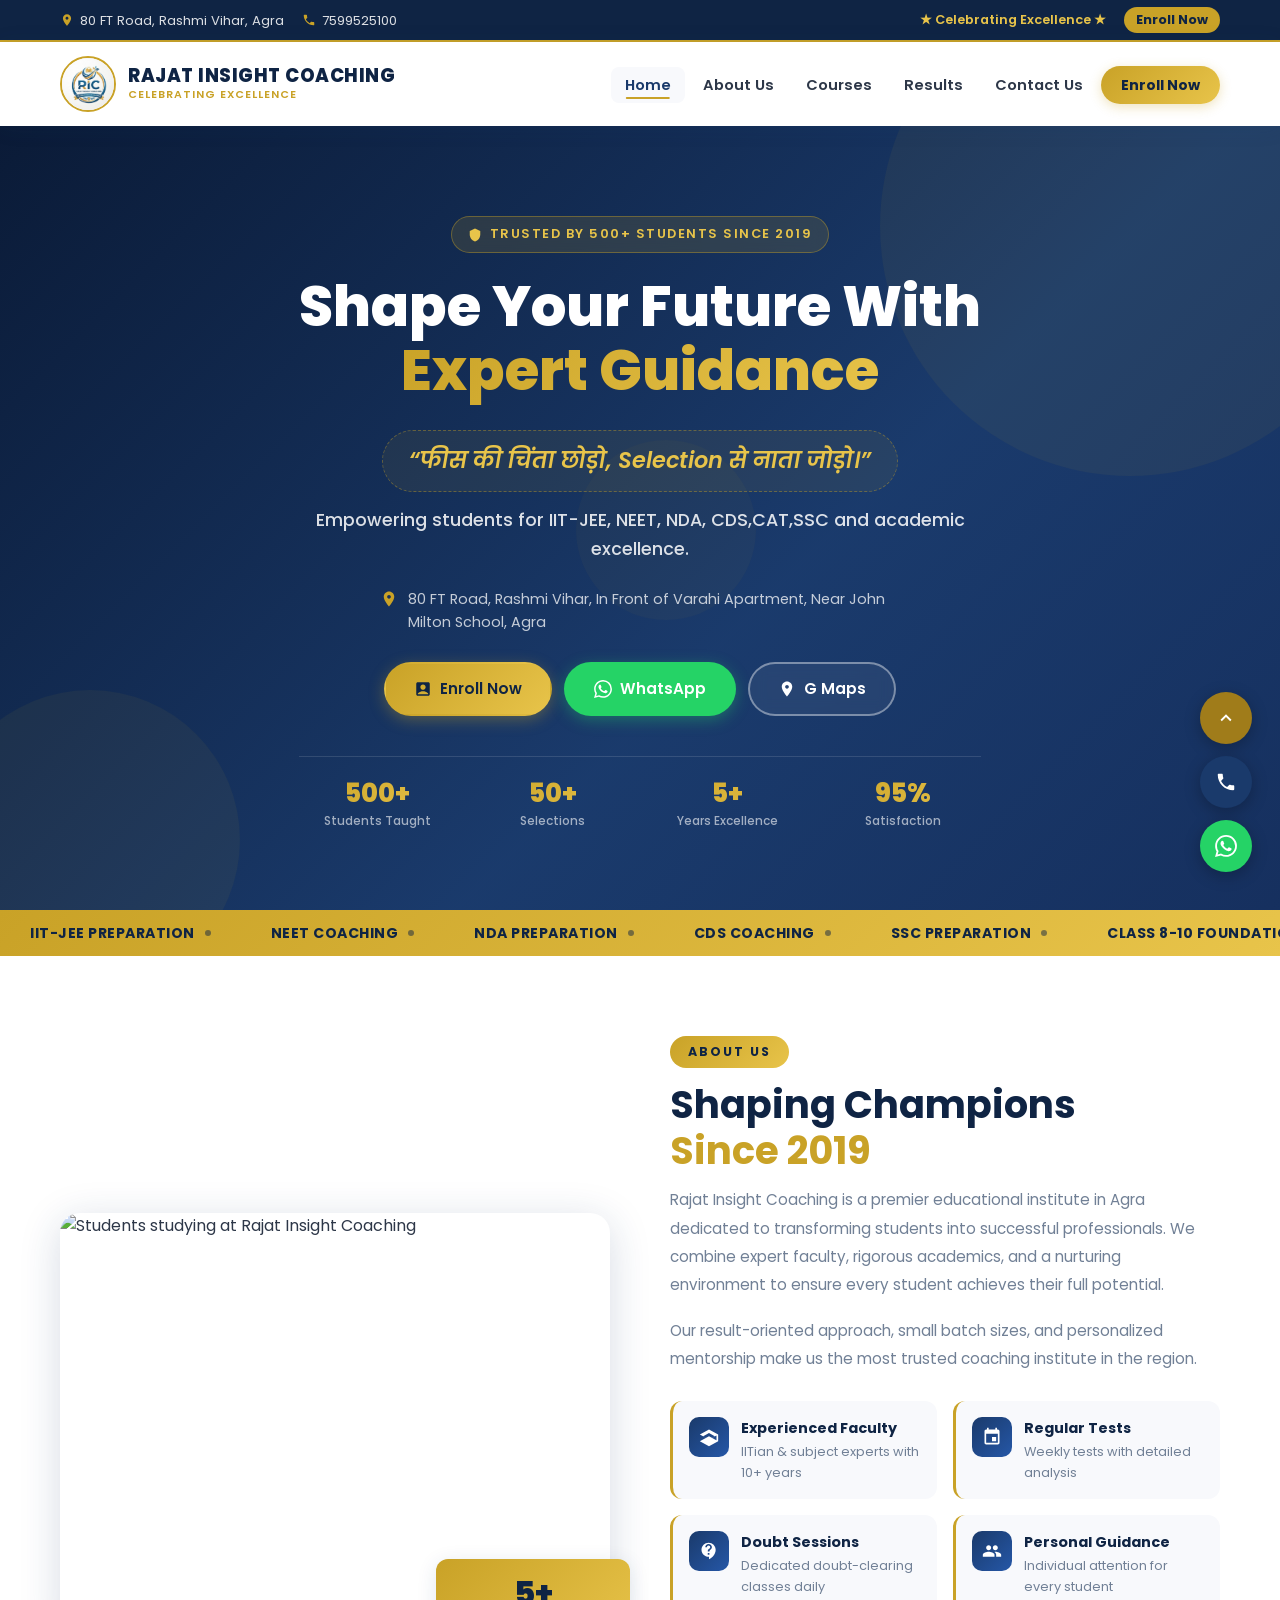
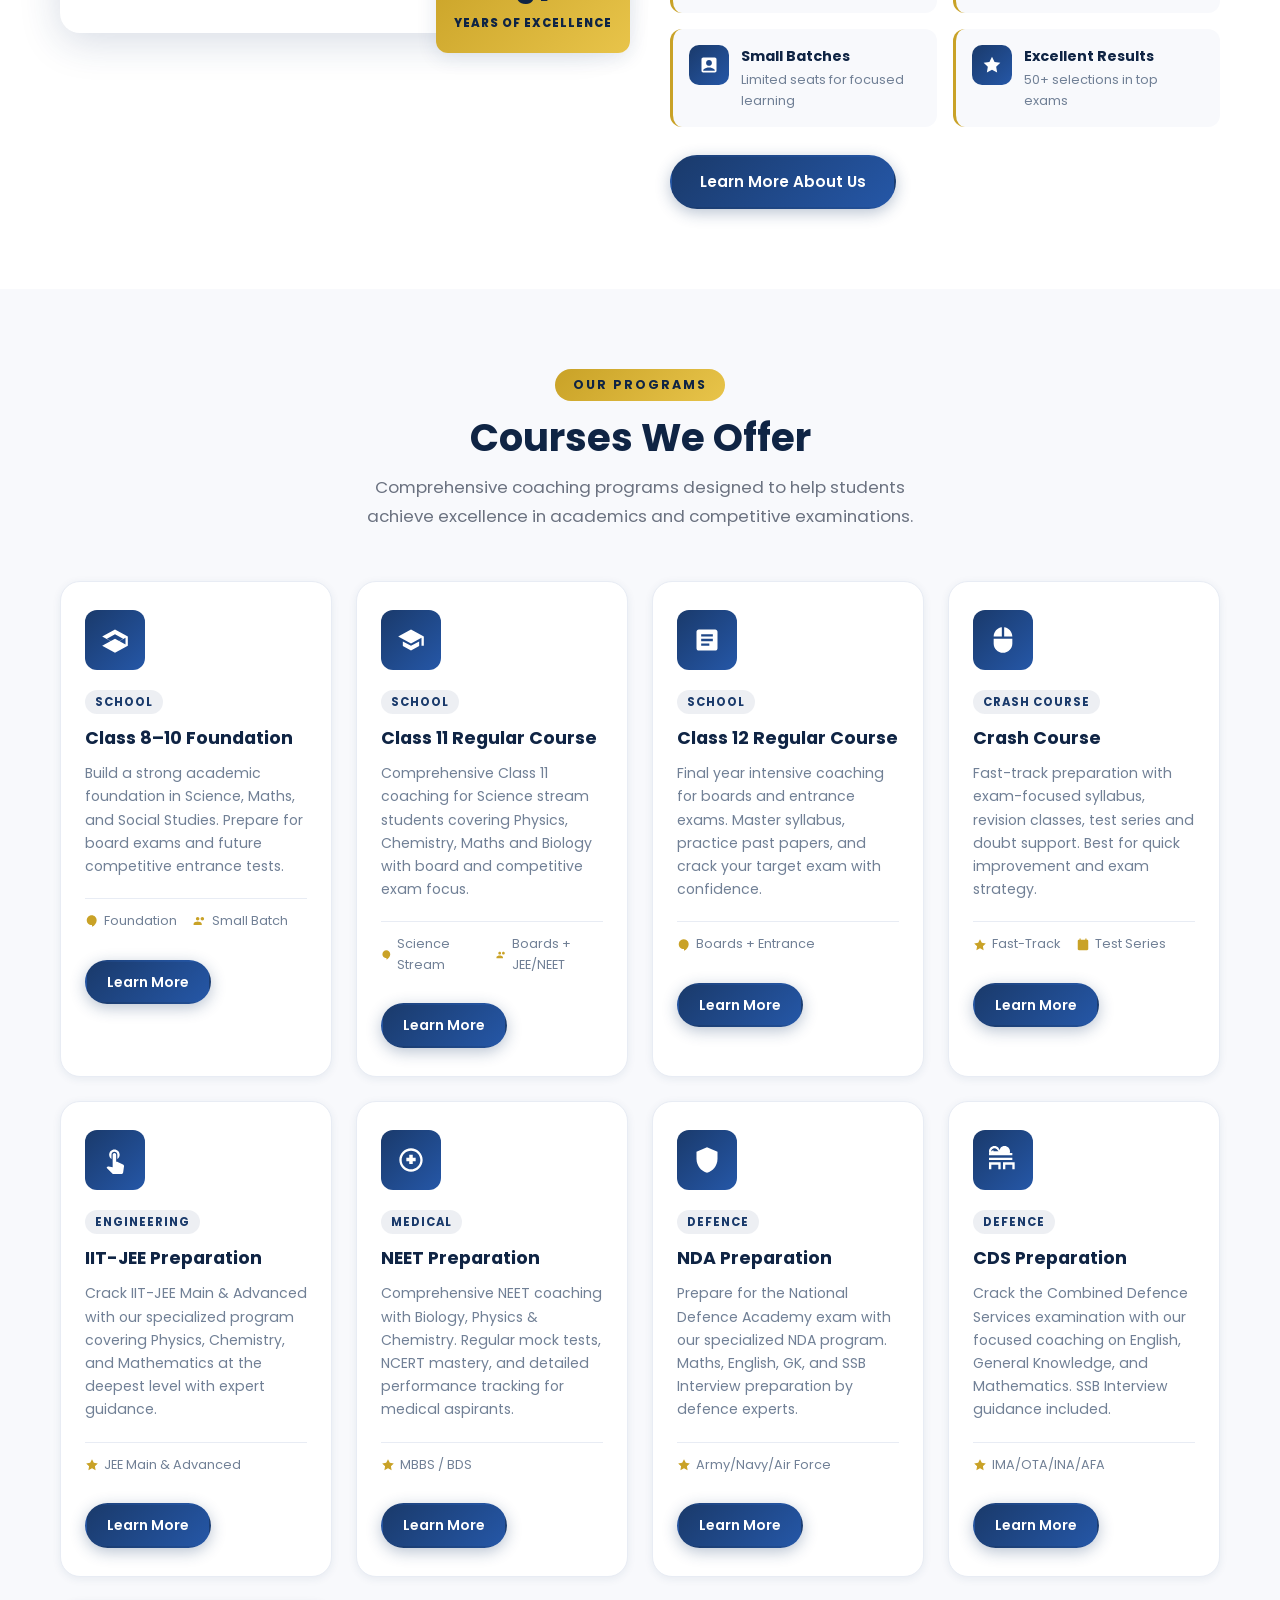
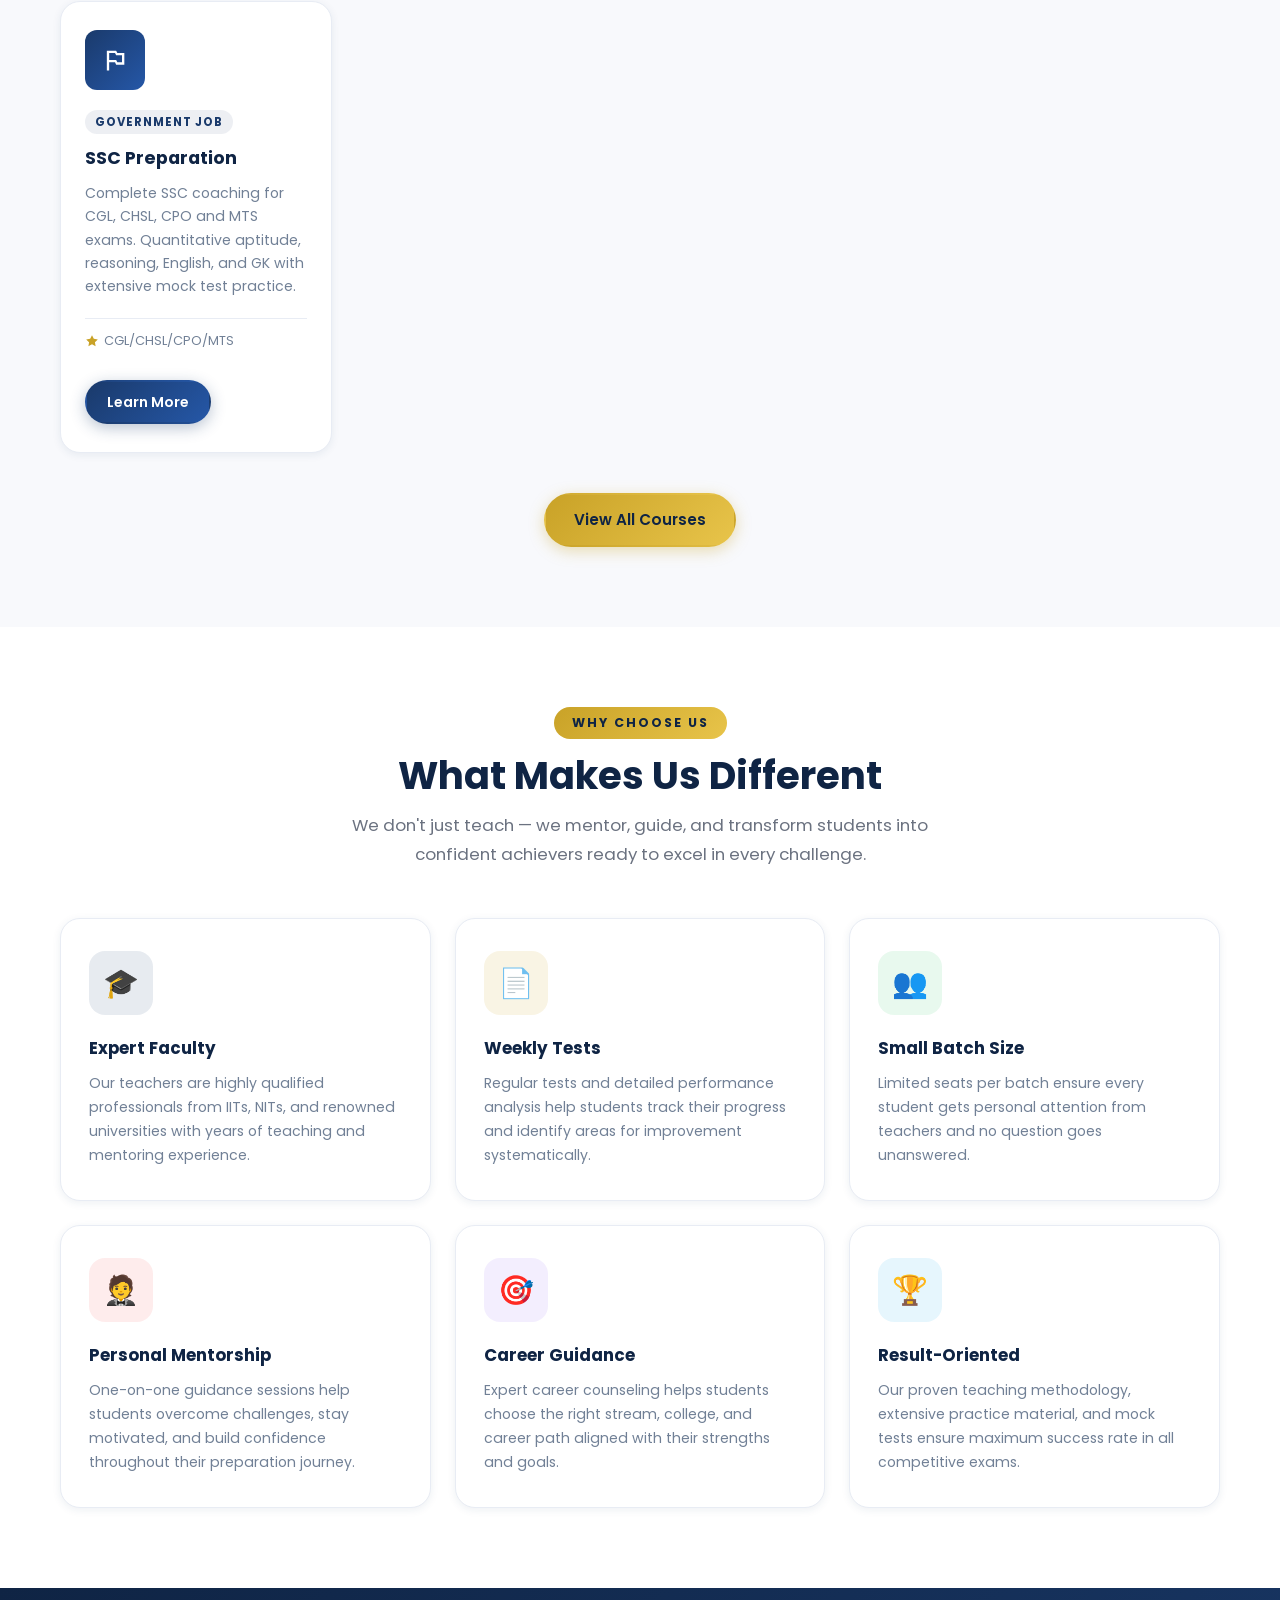
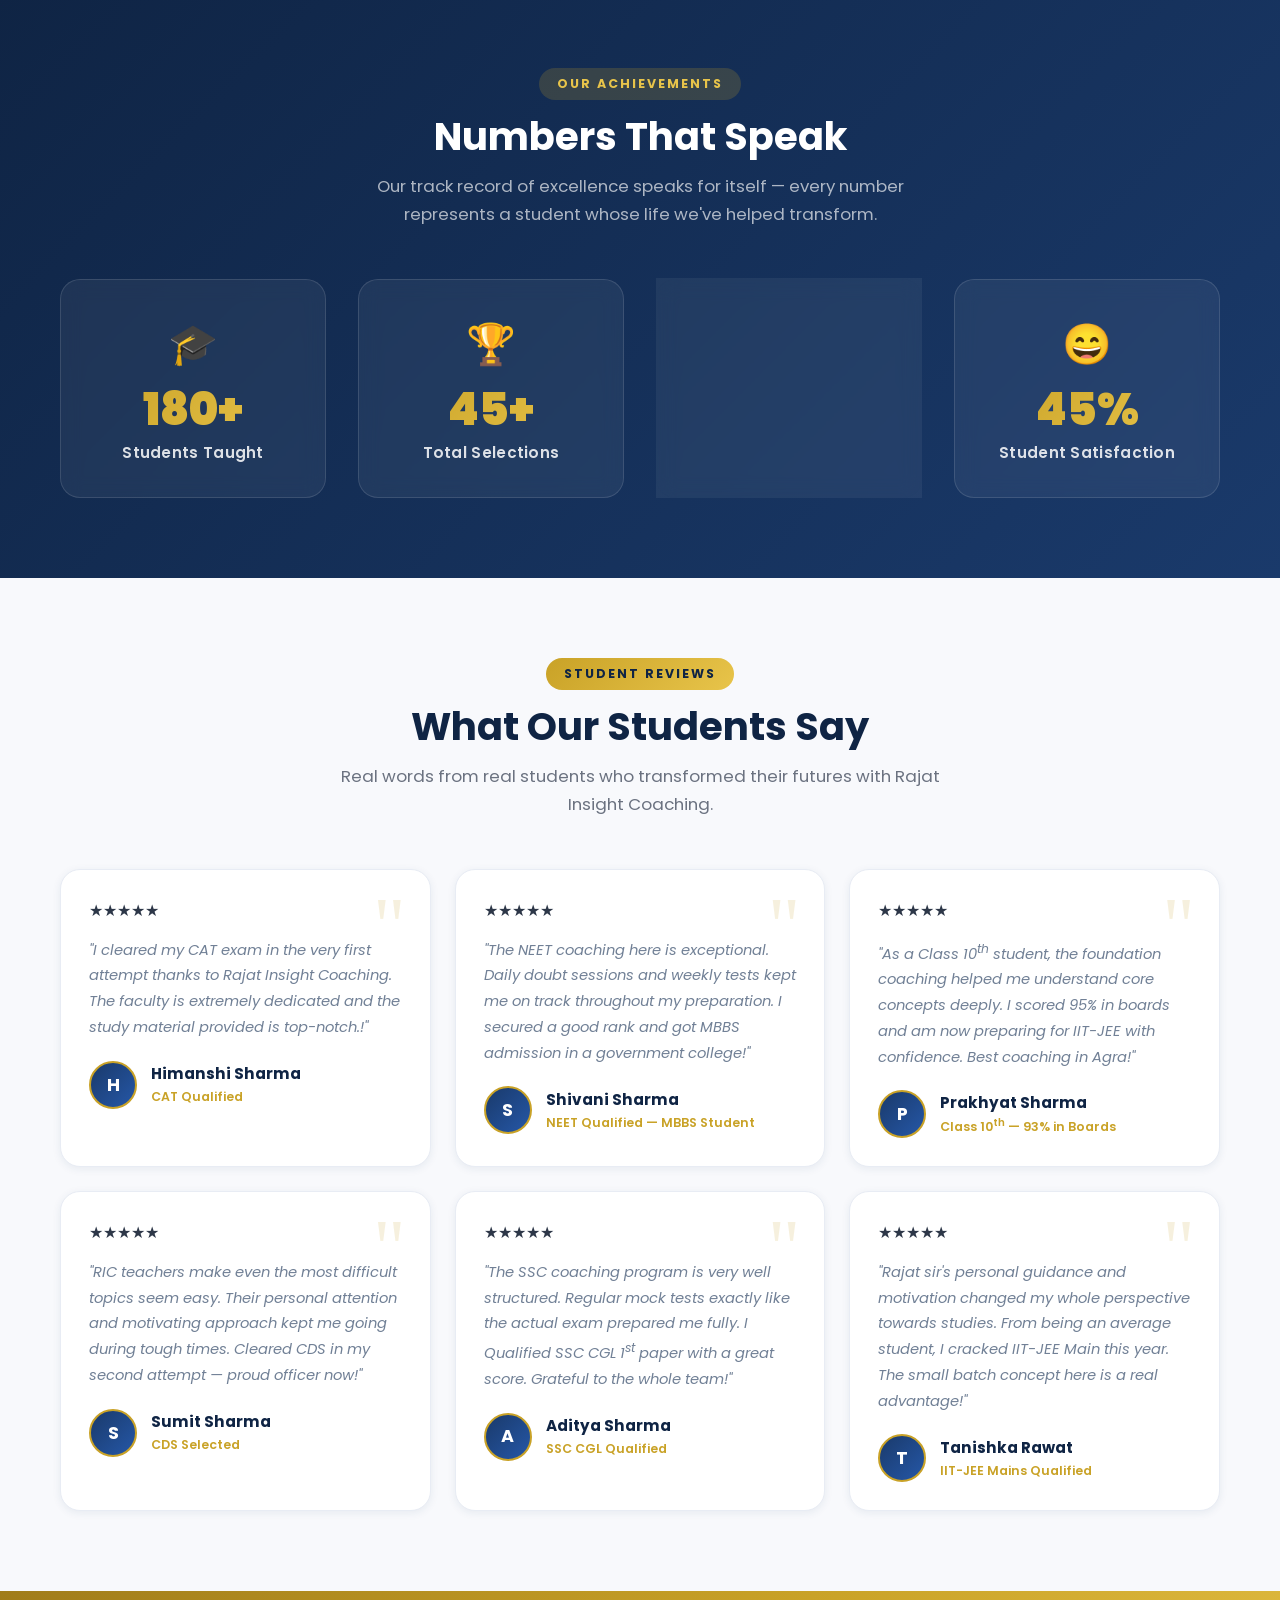
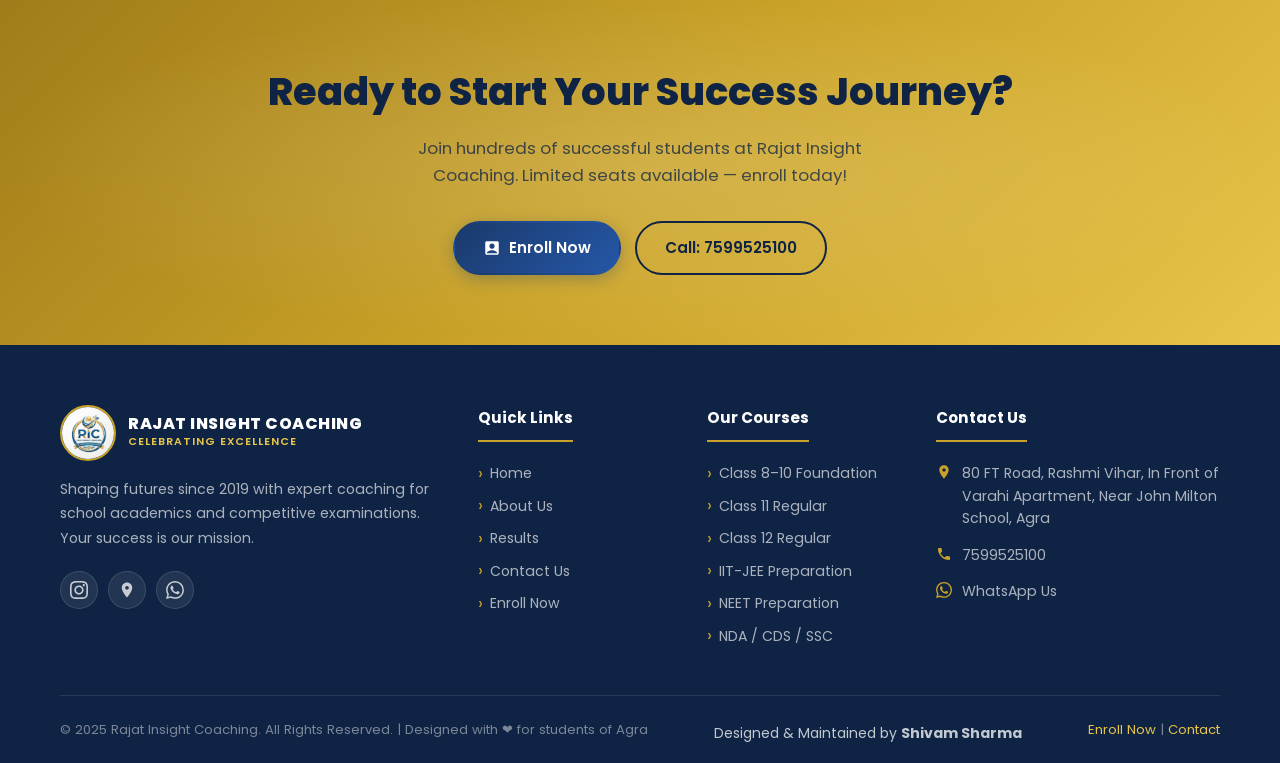
==== index.html @ 6b6c03f0 "Initial commit" ====
<!DOCTYPE html>
<html lang="en">
<head>
  <meta charset="UTF-8" />
  <meta name="viewport" content="width=device-width, initial-scale=1.0" />
  <title>Rajat Insight Coaching - Shape Your Future With Expert Guidance | Agra</title>
  <meta name="description" content="Rajat Insight Coaching in Agra offers expert coaching for IIT-JEE, NEET, NDA, CDS, SSC and school classes 8-12. Join us and achieve your dream selection." />
  <meta property="og:title" content="Rajat Insight Coaching - Celebrating Excellence" />
  <meta property="og:description" content="Top coaching institute in Agra for IIT-JEE, NEET, NDA, CDS, SSC and school classes 8-12. फीस की चिंता छोड़ो, Selection से नाता जोड़ो।" />
  <meta property="og:type" content="website" />
  <meta property="og:image" content="images/logo.png" />
  <link rel="icon" type="image/png" href="images/logo.png" />
  <link rel="preconnect" href="https://fonts.googleapis.com" />
  <link rel="preconnect" href="https://fonts.gstatic.com" crossorigin />
  <link href="https://fonts.googleapis.com/css2?family=Poppins:wght@400;500;600;700;800;900&display=swap" rel="stylesheet" />
  <link rel="stylesheet" href="css/style.css" />
  <style>
    body { font-family: 'Poppins', 'Segoe UI', sans-serif; }
  </style>
</head>
<body>

  <!-- TOP BAR -->
  <div class="top-bar">
    <div class="container">
      <div class="top-bar-left">
        <div class="top-bar-item">
          <svg viewBox="0 0 24 24"><path d="M12 2C8.13 2 5 5.13 5 9c0 5.25 7 13 7 13s7-7.75 7-13c0-3.87-3.13-7-7-7zm0 9.5c-1.38 0-2.5-1.12-2.5-2.5s1.12-2.5 2.5-2.5 2.5 1.12 2.5 2.5-1.12 2.5-2.5 2.5z"/></svg>
          80 FT Road, Rashmi Vihar, Agra
        </div>
        <div class="top-bar-item">
          <svg viewBox="0 0 24 24"><path d="M6.62 10.79c1.44 2.83 3.76 5.14 6.59 6.59l2.2-2.2c.27-.27.67-.36 1.02-.24 1.12.37 2.33.57 3.57.57.55 0 1 .45 1 1V20c0 .55-.45 1-1 1-9.39 0-17-7.61-17-17 0-.55.45-1 1-1h3.5c.55 0 1 .45 1 1 0 1.25.2 2.45.57 3.57.11.35.03.74-.25 1.02l-2.2 2.2z"/></svg>
          <a href="tel:7599525100">7599525100</a>
        </div>
      </div>
      <div class="top-bar-right">
        <span style="color: var(--gold-light); font-weight: 600; font-size: 0.8rem;">&#9733; Celebrating Excellence &#9733;</span>
        <a href="pages/enroll.html" style="background: var(--gold); color: var(--primary-dark); padding: 3px 12px; border-radius: 50px; font-size: 0.8rem; font-weight: 700;">Enroll Now</a>
      </div>
    </div>
  </div>

  <!-- HEADER -->
  <header class="header">
    <div class="container">
      <nav class="navbar">
        <a href="index.html" class="logo-link">
          <img src="images/logo.png" alt="Rajat Insight Coaching Logo" class="logo-img" />
          <div class="logo-text">
            <span class="logo-name">RAJAT INSIGHT COACHING</span>
            <span class="logo-tagline">Celebrating Excellence</span>
          </div>
        </a>
        <button class="hamburger" aria-label="Toggle Menu">
          <span></span><span></span><span></span>
        </button>
        <ul class="nav-menu">
          <li><a href="index.html" class="nav-link">Home</a></li>
          <li><a href="pages/about.html" class="nav-link">About Us</a></li>
          <li><a href="pages/courses.html" class="nav-link">Courses</a></li>
          <li><a href="pages/results.html" class="nav-link">Results</a></li>
          <li><a href="pages/contact.html" class="nav-link">Contact Us</a></li>
          <li><a href="pages/enroll.html" class="nav-link nav-enroll">Enroll Now</a></li>
        </ul>
      </nav>
    </div>
  </header>

  <!-- HERO SECTION -->
  <section class="hero hero-modern">
    <div class="hero-bg"></div>
    <div class="hero-overlay"></div>
    <div class="hero-shapes">
      <div class="hero-shape hero-shape-1"></div>
      <div class="hero-shape hero-shape-2"></div>
      <div class="hero-shape hero-shape-3"></div>
    </div>
    <div class="container">
      <div class="hero-modern-content">
        <div class="hero-badge">
          <svg viewBox="0 0 24 24"><path d="M12 1L3 5v6c0 5.55 3.84 10.74 9 12 5.16-1.26 9-6.45 9-12V5l-9-4z"/></svg>
          Trusted by 500+ Students Since 2019
        </div>
        <h1 class="hero-title">
          Shape Your Future With<br />
          <span class="highlight">Expert Guidance</span>
        </h1>
        <div class="hero-tagline" data-testid="hero-hindi-tagline">
          &ldquo;फीस की चिंता छोड़ो, Selection से नाता जोड़ो।&rdquo;
        </div>
        <p class="hero-subtitle" data-testid="hero-english-subtitle">
          Empowering students for IIT-JEE, NEET, NDA, CDS,CAT,SSC and academic excellence.
        </p>
        <div class="hero-address">
          <svg viewBox="0 0 24 24"><path d="M12 2C8.13 2 5 5.13 5 9c0 5.25 7 13 7 13s7-7.75 7-13c0-3.87-3.13-7-7-7zm0 9.5c-1.38 0-2.5-1.12-2.5-2.5s1.12-2.5 2.5-2.5 2.5 1.12 2.5 2.5-1.12 2.5-2.5 2.5z"/></svg>
          <span>80 FT Road, Rashmi Vihar, In Front of Varahi Apartment, Near John Milton School, Agra</span>
        </div>
        <div class="hero-buttons">
          <a href="pages/enroll.html" class="btn btn-primary" data-testid="hero-enroll-btn">
            <svg viewBox="0 0 24 24" style="width:18px;height:18px;fill:currentColor"><path d="M19 3H5c-1.1 0-2 .9-2 2v14c0 1.1.9 2 2 2h14c1.1 0 2-.9 2-2V5c0-1.1-.9-2-2-2zm-7 3c1.93 0 3.5 1.57 3.5 3.5S13.93 13 12 13s-3.5-1.57-3.5-3.5S10.07 6 12 6zm7 13H5v-.23c0-.62.28-1.2.76-1.58C7.47 15.82 9.64 15 12 15s4.53.82 6.24 2.19c.48.38.76.97.76 1.58V19z"/></svg>
            Enroll Now
          </a>
          <a href="https://wa.me/917599525100" target="_blank" rel="noopener" class="btn btn-whatsapp" data-testid="hero-whatsapp-btn">
            <svg viewBox="0 0 24 24" style="width:18px;height:18px;fill:currentColor"><path d="M17.472 14.382c-.297-.149-1.758-.867-2.03-.967-.273-.099-.471-.148-.67.15-.197.297-.767.966-.94 1.164-.173.199-.347.223-.644.075-.297-.15-1.255-.463-2.39-1.475-.883-.788-1.48-1.761-1.653-2.059-.173-.297-.018-.458.13-.606.134-.133.298-.347.446-.52.149-.174.198-.298.298-.497.099-.198.05-.371-.025-.52-.075-.149-.669-1.612-.916-2.207-.242-.579-.487-.5-.669-.51-.173-.008-.371-.01-.57-.01-.198 0-.52.074-.792.372-.272.297-1.04 1.016-1.04 2.479 0 1.462 1.065 2.875 1.213 3.074.149.198 2.096 3.2 5.077 4.487.709.306 1.262.489 1.694.625.712.227 1.36.195 1.871.118.571-.085 1.758-.719 2.006-1.413.248-.694.248-1.289.173-1.413-.074-.124-.272-.198-.57-.347m-5.421 7.403h-.004a9.87 9.87 0 01-5.031-1.378l-.361-.214-3.741.982.998-3.648-.235-.374a9.86 9.86 0 01-1.51-5.26c.001-5.45 4.436-9.884 9.888-9.884 2.64 0 5.122 1.03 6.988 2.898a9.825 9.825 0 012.893 6.994c-.003 5.45-4.437 9.884-9.885 9.884m8.413-18.297A11.815 11.815 0 0012.05 0C5.495 0 .16 5.335.157 11.892c0 2.096.547 4.142 1.588 5.945L.057 24l6.305-1.654a11.882 11.882 0 005.683 1.448h.005c6.554 0 11.89-5.335 11.893-11.893a11.821 11.821 0 00-3.48-8.413z"/></svg>
            WhatsApp
          </a>
          <a href="https://maps.app.goo.gl/c7Vdzw81TkEkzZte8" target="_blank" rel="noopener" class="btn btn-outline btn-maps" data-testid="hero-gmaps-btn">
            <svg viewBox="0 0 24 24" style="width:18px;height:18px;fill:currentColor"><path d="M12 2C8.13 2 5 5.13 5 9c0 5.25 7 13 7 13s7-7.75 7-13c0-3.87-3.13-7-7-7zm0 9.5c-1.38 0-2.5-1.12-2.5-2.5s1.12-2.5 2.5-2.5 2.5 1.12 2.5 2.5-1.12 2.5-2.5 2.5z"/></svg>
            G Maps
          </a>
        </div>
        <div class="hero-stats">
          <div class="hero-stat">
            <div class="hero-stat-num">500+</div>
            <div class="hero-stat-label">Students Taught</div>
          </div>
          <div class="hero-stat">
            <div class="hero-stat-num">50+</div>
            <div class="hero-stat-label">Selections</div>
          </div>
          <div class="hero-stat">
            <div class="hero-stat-num">5+</div>
            <div class="hero-stat-label">Years Excellence</div>
          </div>
          <div class="hero-stat">
            <div class="hero-stat-num">95%</div>
            <div class="hero-stat-label">Satisfaction</div>
          </div>
        </div>
      </div>
    </div>
  </section>

  <!-- MARQUEE -->
  <div class="marquee-strip">
    <div class="marquee-track">
      <div class="marquee-item"><span>IIT-JEE Preparation</span><span class="marquee-dot"></span></div>
      <div class="marquee-item"><span>NEET Coaching</span><span class="marquee-dot"></span></div>
      <div class="marquee-item"><span>NDA Preparation</span><span class="marquee-dot"></span></div>
      <div class="marquee-item"><span>CDS Coaching</span><span class="marquee-dot"></span></div>
      <div class="marquee-item"><span>SSC Preparation</span><span class="marquee-dot"></span></div>
      <div class="marquee-item"><span>Class 8-10 Foundation</span><span class="marquee-dot"></span></div>
      <div class="marquee-item"><span>Class 11 &amp; 12 Regular</span><span class="marquee-dot"></span></div>
      <div class="marquee-item"><span>500+ Students Taught</span><span class="marquee-dot"></span></div>
      <div class="marquee-item"><span>50+ Selections</span><span class="marquee-dot"></span></div>
      <div class="marquee-item"><span>IIT-JEE Preparation</span><span class="marquee-dot"></span></div>
      <div class="marquee-item"><span>NEET Coaching</span><span class="marquee-dot"></span></div>
      <div class="marquee-item"><span>NDA Preparation</span><span class="marquee-dot"></span></div>
      <div class="marquee-item"><span>CDS Coaching</span><span class="marquee-dot"></span></div>
      <div class="marquee-item"><span>SSC Preparation</span><span class="marquee-dot"></span></div>
      <div class="marquee-item"><span>Class 8-10 Foundation</span><span class="marquee-dot"></span></div>
      <div class="marquee-item"><span>Class 11 &amp; 12 Regular</span><span class="marquee-dot"></span></div>
      <div class="marquee-item"><span>500+ Students Taught</span><span class="marquee-dot"></span></div>
      <div class="marquee-item"><span>50+ Selections</span><span class="marquee-dot"></span></div>
    </div>
  </div>

  <!-- ABOUT SECTION -->
  <section class="section-padding" id="about">
    <div class="container">
      <div class="about-grid">
        <div class="about-image-wrap animate-on-scroll">
          <img src="https://images.pexels.com/photos/5212345/pexels-photo-5212345.jpeg?auto=compress&cs=tinysrgb&w=800" alt="Students studying at Rajat Insight Coaching" class="about-main-img" />
          <div class="about-badge-float">
            <span class="num">5+</span>
            <span class="lbl">Years of Excellence</span>
          </div>
        </div>
        <div class="about-content animate-on-scroll animate-delay-2">
          <div class="section-badge">About Us</div>
          <h2 class="section-title">Shaping Champions<br /><span class="gold-text">Since 2019</span></h2>
          <p class="about-para">
            Rajat Insight Coaching is a premier educational institute in Agra dedicated to transforming students into successful professionals. We combine expert faculty, rigorous academics, and a nurturing environment to ensure every student achieves their full potential.
          </p>
          <p class="about-para">
            Our result-oriented approach, small batch sizes, and personalized mentorship make us the most trusted coaching institute in the region.
          </p>
          <div class="about-features">
            <div class="about-feature">
              <div class="about-feature-icon"><svg viewBox="0 0 24 24"><path d="M12 3L1 9l11 6 9-4.91V17h2V9L12 3zm0 12.08L5.08 11 12 7.08 18.92 11 12 15.08zM1 17l11 6 11-6-11-6L1 17z"/></svg></div>
              <div class="about-feature-text"><h4>Experienced Faculty</h4><p>IITian & subject experts with 10+ years</p></div>
            </div>
            <div class="about-feature">
              <div class="about-feature-icon"><svg viewBox="0 0 24 24"><path d="M17 12h-5v5h5v-5zM16 1v2H8V1H6v2H5c-1.11 0-1.99.9-1.99 2L3 19c0 1.1.89 2 2 2h14c1.1 0 2-.9 2-2V5c0-1.1-.9-2-2-2h-1V1h-2zm3 18H5V8h14v11z"/></svg></div>
              <div class="about-feature-text"><h4>Regular Tests</h4><p>Weekly tests with detailed analysis</p></div>
            </div>
            <div class="about-feature">
              <div class="about-feature-icon"><svg viewBox="0 0 24 24"><path d="M11.5 2C6.81 2 3 5.81 3 10.5S6.81 19 11.5 19h.5v3c4.86-2.34 8-7 8-11.5C20 5.81 16.19 2 11.5 2zm1 14.5h-2v-2h2v2zm0-4h-2c0-3.25 3-3 3-5 0-1.1-.9-2-2-2s-2 .9-2 2h-2c0-2.21 1.79-4 4-4s4 1.79 4 4c0 2.5-3 2.75-3 5z"/></svg></div>
              <div class="about-feature-text"><h4>Doubt Sessions</h4><p>Dedicated doubt-clearing classes daily</p></div>
            </div>
            <div class="about-feature">
              <div class="about-feature-icon"><svg viewBox="0 0 24 24"><path d="M16 11c1.66 0 2.99-1.34 2.99-3S17.66 5 16 5c-1.66 0-3 1.34-3 3s1.34 3 3 3zm-8 0c1.66 0 2.99-1.34 2.99-3S9.66 5 8 5C6.34 5 5 6.34 5 8s1.34 3 3 3zm0 2c-2.33 0-7 1.17-7 3.5V19h14v-2.5c0-2.33-4.67-3.5-7-3.5zm8 0c-.29 0-.62.02-.97.05 1.16.84 1.97 1.97 1.97 3.45V19h6v-2.5c0-2.33-4.67-3.5-7-3.5z"/></svg></div>
              <div class="about-feature-text"><h4>Personal Guidance</h4><p>Individual attention for every student</p></div>
            </div>
            <div class="about-feature">
              <div class="about-feature-icon"><svg viewBox="0 0 24 24"><path d="M19 3H5c-1.1 0-2 .9-2 2v14c0 1.1.9 2 2 2h14c1.1 0 2-.9 2-2V5c0-1.1-.9-2-2-2zm-7 3c1.93 0 3.5 1.57 3.5 3.5S13.93 13 12 13s-3.5-1.57-3.5-3.5S10.07 6 12 6zm7 13H5v-.23c0-.62.28-1.2.76-1.58C7.47 15.82 9.64 15 12 15s4.53.82 6.24 2.19c.48.38.76.97.76 1.58V19z"/></svg></div>
              <div class="about-feature-text"><h4>Small Batches</h4><p>Limited seats for focused learning</p></div>
            </div>
            <div class="about-feature">
              <div class="about-feature-icon"><svg viewBox="0 0 24 24"><path d="M12 2l3.09 6.26L22 9.27l-5 4.87 1.18 6.88L12 17.77l-6.18 3.25L7 14.14 2 9.27l6.91-1.01L12 2z"/></svg></div>
              <div class="about-feature-text"><h4>Excellent Results</h4><p>50+ selections in top exams</p></div>
            </div>
          </div>
          <div class="about-cta">
            <a href="pages/about.html" class="btn btn-blue">Learn More About Us</a>
          </div>
        </div>
      </div>
    </div>
  </section>

  <!-- COURSES SECTION -->
  <section class="courses-section section-padding" id="courses">
    <div class="container">
      <div class="text-center animate-on-scroll">
        <div class="section-badge">Our Programs</div>
        <h2 class="section-title">Courses We Offer</h2>
        <p class="section-subtitle">Comprehensive coaching programs designed to help students achieve excellence in academics and competitive examinations.</p>
      </div>
      <div class="courses-grid">
        <div class="course-card animate-on-scroll animate-delay-1">
          <div class="course-icon"><svg viewBox="0 0 24 24"><path d="M12 3L1 9l11 6 9-4.91V17h2V9L12 3zm0 12.08L5.08 11 12 7.08 18.92 11 12 15.08zM1 17l11 6 11-6-11-6L1 17z"/></svg></div>
          <span class="course-tag">School</span>
          <h3 class="course-title">Class 8–10 Foundation</h3>
          <p class="course-desc">Build a strong academic foundation in Science, Maths, and Social Studies. Prepare for board exams and future competitive entrance tests.</p>
          <div class="course-meta">
            <div class="course-meta-item"><svg viewBox="0 0 24 24"><path d="M11.5 2C6.81 2 3 5.81 3 10.5S6.81 19 11.5 19h.5v3c4.86-2.34 8-7 8-11.5C20 5.81 16.19 2 11.5 2z"/></svg> Foundation</div>
            <div class="course-meta-item"><svg viewBox="0 0 24 24"><path d="M16 11c1.66 0 2.99-1.34 2.99-3S17.66 5 16 5c-1.66 0-3 1.34-3 3s1.34 3 3 3zm-8 0c1.66 0 2.99-1.34 2.99-3S9.66 5 8 5C6.34 5 5 6.34 5 8s1.34 3 3 3zm0 2c-2.33 0-7 1.17-7 3.5V19h14v-2.5c0-2.33-4.67-3.5-7-3.5z"/></svg> Small Batch</div>
          </div>
          <a href="pages/courses.html" class="btn btn-blue btn-sm">Learn More</a>
        </div>
        <div class="course-card animate-on-scroll animate-delay-2">
          <div class="course-icon"><svg viewBox="0 0 24 24"><path d="M5 13.18v4L12 21l7-3.82v-4L12 17l-7-3.82zM12 3L1 9l11 6 9-4.91V17h2V9L12 3z"/></svg></div>
          <span class="course-tag">School</span>
          <h3 class="course-title">Class 11 Regular Course</h3>
          <p class="course-desc">Comprehensive Class 11 coaching for Science stream students covering Physics, Chemistry, Maths and Biology with board and competitive exam focus.</p>
          <div class="course-meta">
            <div class="course-meta-item"><svg viewBox="0 0 24 24"><path d="M11.5 2C6.81 2 3 5.81 3 10.5S6.81 19 11.5 19h.5v3c4.86-2.34 8-7 8-11.5C20 5.81 16.19 2 11.5 2z"/></svg> Science Stream</div>
            <div class="course-meta-item"><svg viewBox="0 0 24 24"><path d="M16 11c1.66 0 2.99-1.34 2.99-3S17.66 5 16 5c-1.66 0-3 1.34-3 3s1.34 3 3 3zm-8 0c1.66 0 2.99-1.34 2.99-3S9.66 5 8 5C6.34 5 5 6.34 5 8s1.34 3 3 3zm0 2c-2.33 0-7 1.17-7 3.5V19h14v-2.5c0-2.33-4.67-3.5-7-3.5z"/></svg> Boards + JEE/NEET</div>
          </div>
          <a href="pages/courses.html" class="btn btn-blue btn-sm">Learn More</a>
        </div>
        <div class="course-card animate-on-scroll animate-delay-3">
          <div class="course-icon"><svg viewBox="0 0 24 24"><path d="M19 3H5c-1.1 0-2 .9-2 2v14c0 1.1.9 2 2 2h14c1.1 0 2-.9 2-2V5c0-1.1-.9-2-2-2zm-5 14H7v-2h7v2zm3-4H7v-2h10v2zm0-4H7V7h10v2z"/></svg></div>
          <span class="course-tag">School</span>
          <h3 class="course-title">Class 12 Regular Course</h3>
          <p class="course-desc">Final year intensive coaching for boards and entrance exams. Master syllabus, practice past papers, and crack your target exam with confidence.</p>
          <div class="course-meta">
            <div class="course-meta-item"><svg viewBox="0 0 24 24"><path d="M11.5 2C6.81 2 3 5.81 3 10.5S6.81 19 11.5 19h.5v3c4.86-2.34 8-7 8-11.5C20 5.81 16.19 2 11.5 2z"/></svg> Boards + Entrance</div>
          </div>
          <a href="pages/courses.html" class="btn btn-blue btn-sm">Learn More</a>
        </div>
        <div class="course-card animate-on-scroll animate-delay-1" data-testid="crash-course-card">
          <div class="course-icon"><svg viewBox="0 0 24 24"><path d="M13 1.07V9h7c0-4.08-3.05-7.44-7-7.93zM4 15c0 4.42 3.58 8 8 8s8-3.58 8-8v-4H4v4zm7-13.93C7.05 1.56 4 4.92 4 9h7V1.07z"/></svg></div>
          <span class="course-tag">Crash Course</span>
          <h3 class="course-title">Crash Course</h3>
          <p class="course-desc">Fast-track preparation with exam-focused syllabus, revision classes, test series and doubt support. Best for quick improvement and exam strategy.</p>
          <div class="course-meta">
            <div class="course-meta-item"><svg viewBox="0 0 24 24"><path d="M12 2l3.09 6.26L22 9.27l-5 4.87 1.18 6.88L12 17.77l-6.18 3.25L7 14.14 2 9.27l6.91-1.01L12 2z"/></svg> Fast-Track</div>
            <div class="course-meta-item"><svg viewBox="0 0 24 24"><path d="M17 12h-5v5h5v-5zM16 1v2H8V1H6v2H5c-1.11 0-1.99.9-1.99 2L3 19c0 1.1.89 2 2 2h14c1.1 0 2-.9 2-2V5c0-1.1-.9-2-2-2h-1V1h-2z"/></svg> Test Series</div>
          </div>
          <a href="pages/courses.html" class="btn btn-blue btn-sm">Learn More</a>
        </div>
        <div class="course-card animate-on-scroll animate-delay-2">
          <div class="course-icon"><svg viewBox="0 0 24 24"><path d="M9 11.24V7.5C9 6.12 10.12 5 11.5 5S14 6.12 14 7.5v3.74c1.21-.81 2-2.18 2-3.74C16 5.01 13.99 3 11.5 3S7 5.01 7 7.5c0 1.56.79 2.93 2 3.74zm9.84 4.63l-4.54-2.26c-.17-.07-.35-.11-.54-.11H13v-6c0-.83-.67-1.5-1.5-1.5S10 6.67 10 7.5v10.74l-3.43-.72c-.08-.01-.15-.03-.24-.03-.31 0-.59.13-.79.33l-.79.8 4.94 4.94c.27.27.65.44 1.06.44h6.79c.75 0 1.33-.55 1.44-1.28l.75-5.27c.01-.07.02-.14.02-.2 0-.62-.38-1.16-.91-1.38z"/></svg></div>
          <span class="course-tag">Engineering</span>
          <h3 class="course-title">IIT-JEE Preparation</h3>
          <p class="course-desc">Crack IIT-JEE Main & Advanced with our specialized program covering Physics, Chemistry, and Mathematics at the deepest level with expert guidance.</p>
          <div class="course-meta">
            <div class="course-meta-item"><svg viewBox="0 0 24 24"><path d="M12 2l3.09 6.26L22 9.27l-5 4.87 1.18 6.88L12 17.77l-6.18 3.25L7 14.14 2 9.27l6.91-1.01L12 2z"/></svg> JEE Main & Advanced</div>
          </div>
          <a href="pages/courses.html" class="btn btn-blue btn-sm">Learn More</a>
        </div>
        <div class="course-card animate-on-scroll animate-delay-3">
          <div class="course-icon"><svg viewBox="0 0 24 24"><path d="M10.5 13H8v-3h2.5V7.5h3V10H16v3h-2.5v2.5h-3V13zM12 2C6.48 2 2 6.48 2 12s4.48 10 10 10 10-4.48 10-10S17.52 2 12 2zm0 18c-4.41 0-8-3.59-8-8s3.59-8 8-8 8 3.59 8 8-3.59 8-8 8z"/></svg></div>
          <span class="course-tag">Medical</span>
          <h3 class="course-title">NEET Preparation</h3>
          <p class="course-desc">Comprehensive NEET coaching with Biology, Physics & Chemistry. Regular mock tests, NCERT mastery, and detailed performance tracking for medical aspirants.</p>
          <div class="course-meta">
            <div class="course-meta-item"><svg viewBox="0 0 24 24"><path d="M12 2l3.09 6.26L22 9.27l-5 4.87 1.18 6.88L12 17.77l-6.18 3.25L7 14.14 2 9.27l6.91-1.01L12 2z"/></svg> MBBS / BDS</div>
          </div>
          <a href="pages/courses.html" class="btn btn-blue btn-sm">Learn More</a>
        </div>
        <div class="course-card animate-on-scroll animate-delay-1">
          <div class="course-icon"><svg viewBox="0 0 24 24"><path d="M12 1L3 5v6c0 5.55 3.84 10.74 9 12 5.16-1.26 9-6.45 9-12V5l-9-4z"/></svg></div>
          <span class="course-tag">Defence</span>
          <h3 class="course-title">NDA Preparation</h3>
          <p class="course-desc">Prepare for the National Defence Academy exam with our specialized NDA program. Maths, English, GK, and SSB Interview preparation by defence experts.</p>
          <div class="course-meta">
            <div class="course-meta-item"><svg viewBox="0 0 24 24"><path d="M12 2l3.09 6.26L22 9.27l-5 4.87 1.18 6.88L12 17.77l-6.18 3.25L7 14.14 2 9.27l6.91-1.01L12 2z"/></svg> Army/Navy/Air Force</div>
          </div>
          <a href="pages/courses.html" class="btn btn-blue btn-sm">Learn More</a>
        </div>
        <div class="course-card animate-on-scroll animate-delay-2">
          <div class="course-icon"><svg viewBox="0 0 24 24"><path d="M20 6h-2.18c.07-.44.18-.88.18-1.34C18 2.1 15.9 0 13.34 0c-1.35 0-2.56.56-3.43 1.45L9 3.37 8.09 1.45C7.22.56 6.01 0 4.66 0 2.1 0 0 2.1 0 4.66c0 .46.11.9.18 1.34H0v2h20V6zM1.84 4.66C1.84 3.13 3.13 1.84 4.66 1.84c.83 0 1.55.38 2.05.97L8.22 4.5H3.84l-.11-.51c-.04-.17-.05-.34-.05-.51zM20 10H0v2h20v-2zm0 4H0v6h2v-4h6v4h2v-6h2v6h2v-4h6v4h2v-6z"/></svg></div>
          <span class="course-tag">Defence</span>
          <h3 class="course-title">CDS Preparation</h3>
          <p class="course-desc">Crack the Combined Defence Services examination with our focused coaching on English, General Knowledge, and Mathematics. SSB Interview guidance included.</p>
          <div class="course-meta">
            <div class="course-meta-item"><svg viewBox="0 0 24 24"><path d="M12 2l3.09 6.26L22 9.27l-5 4.87 1.18 6.88L12 17.77l-6.18 3.25L7 14.14 2 9.27l6.91-1.01L12 2z"/></svg> IMA/OTA/INA/AFA</div>
          </div>
          <a href="pages/courses.html" class="btn btn-blue btn-sm">Learn More</a>
        </div>
        <div class="course-card animate-on-scroll animate-delay-3">
          <div class="course-icon"><svg viewBox="0 0 24 24"><path d="M14 6l-1-2H5v17h2v-7h5l1 2h7V6h-6zm4 8h-4l-1-2H7V6h5l1 2h5v6z"/></svg></div>
          <span class="course-tag">Government Job</span>
          <h3 class="course-title">SSC Preparation</h3>
          <p class="course-desc">Complete SSC coaching for CGL, CHSL, CPO and MTS exams. Quantitative aptitude, reasoning, English, and GK with extensive mock test practice.</p>
          <div class="course-meta">
            <div class="course-meta-item"><svg viewBox="0 0 24 24"><path d="M12 2l3.09 6.26L22 9.27l-5 4.87 1.18 6.88L12 17.77l-6.18 3.25L7 14.14 2 9.27l6.91-1.01L12 2z"/></svg> CGL/CHSL/CPO/MTS</div>
          </div>
          <a href="pages/courses.html" class="btn btn-blue btn-sm">Learn More</a>
        </div>
      </div>
      <div class="text-center" style="margin-top: 40px;">
        <a href="pages/courses.html" class="btn btn-primary">View All Courses</a>
      </div>
    </div>
  </section>

  <!-- WHY CHOOSE US -->
  <section class="section-padding">
    <div class="container">
      <div class="text-center animate-on-scroll">
        <div class="section-badge">Why Choose Us</div>
        <h2 class="section-title">What Makes Us Different</h2>
        <p class="section-subtitle">We don't just teach — we mentor, guide, and transform students into confident achievers ready to excel in every challenge.</p>
      </div>
      <div class="why-grid">
        <div class="why-card animate-on-scroll animate-delay-1">
          <div class="why-icon why-icon-1">&#127891;</div>
          <h3 class="why-title">Expert Faculty</h3>
          <p class="why-desc">Our teachers are highly qualified professionals from IITs, NITs, and renowned universities with years of teaching and mentoring experience.</p>
        </div>
        <div class="why-card animate-on-scroll animate-delay-2">
          <div class="why-icon why-icon-2">&#128196;</div>
          <h3 class="why-title">Weekly Tests</h3>
          <p class="why-desc">Regular tests and detailed performance analysis help students track their progress and identify areas for improvement systematically.</p>
        </div>
        <div class="why-card animate-on-scroll animate-delay-3">
          <div class="why-icon why-icon-3">&#128101;</div>
          <h3 class="why-title">Small Batch Size</h3>
          <p class="why-desc">Limited seats per batch ensure every student gets personal attention from teachers and no question goes unanswered.</p>
        </div>
        <div class="why-card animate-on-scroll animate-delay-1">
          <div class="why-icon why-icon-4">&#129333;</div>
          <h3 class="why-title">Personal Mentorship</h3>
          <p class="why-desc">One-on-one guidance sessions help students overcome challenges, stay motivated, and build confidence throughout their preparation journey.</p>
        </div>
        <div class="why-card animate-on-scroll animate-delay-2">
          <div class="why-icon why-icon-5">&#127919;</div>
          <h3 class="why-title">Career Guidance</h3>
          <p class="why-desc">Expert career counseling helps students choose the right stream, college, and career path aligned with their strengths and goals.</p>
        </div>
        <div class="why-card animate-on-scroll animate-delay-3">
          <div class="why-icon why-icon-6">&#127942;</div>
          <h3 class="why-title">Result-Oriented</h3>
          <p class="why-desc">Our proven teaching methodology, extensive practice material, and mock tests ensure maximum success rate in all competitive exams.</p>
        </div>
      </div>
    </div>
  </section>

  <!-- ACHIEVEMENTS -->
  <section class="achievements-section section-padding">
    <div class="container">
      <div class="text-center animate-on-scroll" style="margin-bottom: 48px;">
        <div class="section-badge" style="background: rgba(201,162,39,0.2); color: var(--gold-light);">Our Achievements</div>
        <h2 class="section-title" style="color: var(--white);">Numbers That Speak</h2>
        <p class="section-subtitle" style="color: rgba(255,255,255,0.65);">Our track record of excellence speaks for itself — every number represents a student whose life we've helped transform.</p>
      </div>
      <div class="achievements-grid">
        <div class="achievement-card animate-on-scroll animate-delay-1">
          <div class="achievement-icon">&#127891;</div>
          <div class="achievement-num"><span class="counter-num" data-target="500">0</span>+</div>
          <div class="achievement-label">Students Taught</div>
        </div>
        <div class="achievement-card animate-on-scroll animate-delay-2">
          <div class="achievement-icon">&#127942;</div>
          <div class="achievement-num"><span class="counter-num" data-target="50">0</span>+</div>
          <div class="achievement-label">Total Selections</div>
        </div>
        <div class="achievement-card animate-on-scroll animate-delay-3">
          <div class="achievement-icon">&#8987;</div>
          <div class="achievement-num"><span class="counter-num" data-target="5">0</span>+</div>
          <div class="achievement-label">Years of Excellence</div>
        </div>
        <div class="achievement-card animate-on-scroll animate-delay-4">
          <div class="achievement-icon">&#128516;</div>
          <div class="achievement-num"><span class="counter-num" data-target="95">0</span>%</div>
          <div class="achievement-label">Student Satisfaction</div>
        </div>
      </div>
    </div>
  </section>

  <!-- TESTIMONIALS -->
  <section class="testimonials-section section-padding">
    <div class="container">
      <div class="text-center animate-on-scroll">
        <div class="section-badge">Student Reviews</div>
        <h2 class="section-title">What Our Students Say</h2>
        <p class="section-subtitle">Real words from real students who transformed their futures with Rajat Insight Coaching.</p>
      </div>
      <div class="testimonials-grid">
        <div class="testimonial-card animate-on-scroll animate-delay-1">
          <div class="stars">&#9733;&#9733;&#9733;&#9733;&#9733;</div>
          <p class="testimonial-text">"I cleared my CAT exam in the very first attempt thanks to Rajat Insight Coaching. The faculty is extremely dedicated and the study material provided is top-notch.!"</p>
          <div class="testimonial-author">
            <div class="author-avatar">H</div>
            <div><div class="author-name">Himanshi  Sharma</div><div class="author-course">CAT Qualified</div></div>
          </div>
        </div>
        <div class="testimonial-card animate-on-scroll animate-delay-2">
          <div class="stars">&#9733;&#9733;&#9733;&#9733;&#9733;</div>
          <p class="testimonial-text">"The NEET coaching here is exceptional. Daily doubt sessions and weekly tests kept me on track throughout my preparation. I secured a good rank and got MBBS admission in a government college!"</p>
          <div class="testimonial-author">
            <div class="author-avatar">S</div>
            <div><div class="author-name">Shivani Sharma</div><div class="author-course">NEET Qualified — MBBS Student</div></div>
          </div>
        </div>
        <div class="testimonial-card animate-on-scroll animate-delay-3">
          <div class="stars">&#9733;&#9733;&#9733;&#9733;&#9733;</div>
          <p class="testimonial-text">"As a Class 10<sup>th</sup> student, the foundation coaching helped me understand core concepts deeply. I scored 95% in boards and am now preparing for IIT-JEE with confidence. Best coaching in Agra!"</p>
          <div class="testimonial-author">
            <div class="author-avatar">P</div>
            <div><div class="author-name">Prakhyat Sharma</div><div class="author-course">Class 10<sup>th</sup> — 93% in Boards</div></div>
          </div>
        </div>
        <div class="testimonial-card animate-on-scroll animate-delay-1">
          <div class="stars">&#9733;&#9733;&#9733;&#9733;&#9733;</div>
          <p class="testimonial-text">"RIC teachers make even the most difficult topics seem easy. Their personal attention and motivating approach kept me going during tough times. Cleared CDS in my second attempt — proud officer now!"</p>
          <div class="testimonial-author">
            <div class="author-avatar">S</div>
            <div><div class="author-name">Sumit Sharma</div><div class="author-course">CDS Selected </div></div>
          </div>
        </div>
        <div class="testimonial-card animate-on-scroll animate-delay-2">
          <div class="stars">&#9733;&#9733;&#9733;&#9733;&#9733;</div>
          <p class="testimonial-text">"The SSC coaching program is very well structured. Regular mock tests exactly like the actual exam prepared me fully. I Qualified SSC CGL 1<sup>st</sup> paper with a great score. Grateful to the whole team!"</p>
          <div class="testimonial-author">
            <div class="author-avatar">A</div>
            <div><div class="author-name">Aditya Sharma</div><div class="author-course">SSC CGL Qualified</div></div>
          </div>
        </div>
        <div class="testimonial-card animate-on-scroll animate-delay-3">
          <div class="stars">&#9733;&#9733;&#9733;&#9733;&#9733;</div>
          <p class="testimonial-text">"Rajat sir's personal guidance and motivation changed my whole perspective towards studies. From being an average student, I cracked IIT-JEE Main this year. The small batch concept here is a real advantage!"</p>
          <div class="testimonial-author">
            <div class="author-avatar">T</div>
            <div><div class="author-name">Tanishka Rawat</div><div class="author-course">IIT-JEE Mains Qualified</div></div>
          </div>
        </div>
      </div>
    </div>
  </section>

  <!-- CTA -->
  <section class="cta-section">
    <div class="container">
      <h2 class="cta-title">Ready to Start Your Success Journey?</h2>
      <p class="cta-subtitle">Join hundreds of successful students at Rajat Insight Coaching. Limited seats available — enroll today!</p>
      <div class="cta-buttons">
        <a href="pages/enroll.html" class="btn btn-blue">
          <svg viewBox="0 0 24 24" style="width:18px;height:18px;fill:currentColor"><path d="M19 3H5c-1.1 0-2 .9-2 2v14c0 1.1.9 2 2 2h14c1.1 0 2-.9 2-2V5c0-1.1-.9-2-2-2zm-7 3c1.93 0 3.5 1.57 3.5 3.5S13.93 13 12 13s-3.5-1.57-3.5-3.5S10.07 6 12 6zm7 13H5v-.23c0-.62.28-1.2.76-1.58C7.47 15.82 9.64 15 12 15s4.53.82 6.24 2.19c.48.38.76.97.76 1.58V19z"/></svg>
          Enroll Now
        </a>
        <a href="tel:7599525100" class="btn btn-outline" style="border-color: var(--primary-dark); color: var(--primary-dark);">
          Call: 7599525100
        </a>
      </div>
    </div>
  </section>

  <!-- FOOTER -->
  <footer class="footer">
    <div class="container">
      <div class="footer-grid">
        <div class="footer-brand">
          <a href="index.html" class="logo-link">
            <img src="images/logo.png" alt="RIC Logo" class="logo-img" />
            <div class="logo-text">
              <span class="logo-name">RAJAT INSIGHT COACHING</span>
              <span class="logo-tagline">Celebrating Excellence</span>
            </div>
          </a>
          <p class="footer-desc">Shaping futures since 2019 with expert coaching for school academics and competitive examinations. Your success is our mission.</p>
          <div class="footer-social">
            <a href="https://www.instagram.com/rajat.insight.coaching/" target="_blank" rel="noopener" class="social-btn social-instagram" aria-label="Instagram" data-testid="footer-instagram-btn">
              <svg viewBox="0 0 24 24" style="width:18px;height:18px;fill:currentColor"><path d="M12 2.163c3.204 0 3.584.012 4.85.07 3.252.148 4.771 1.691 4.919 4.919.058 1.265.069 1.645.069 4.849 0 3.205-.012 3.584-.069 4.849-.149 3.225-1.664 4.771-4.919 4.919-1.266.058-1.644.07-4.85.07-3.204 0-3.584-.012-4.849-.07-3.26-.149-4.771-1.699-4.919-4.92-.058-1.265-.07-1.644-.07-4.849 0-3.204.013-3.583.07-4.849.149-3.227 1.664-4.771 4.919-4.919 1.266-.057 1.645-.069 4.849-.069zm0-2.163c-3.259 0-3.667.014-4.947.072-4.358.2-6.78 2.618-6.98 6.98-.059 1.281-.073 1.689-.073 4.948 0 3.259.014 3.668.072 4.948.2 4.358 2.618 6.78 6.98 6.98 1.281.058 1.689.072 4.948.072 3.259 0 3.668-.014 4.948-.072 4.354-.2 6.782-2.618 6.979-6.98.059-1.28.073-1.689.073-4.948 0-3.259-.014-3.667-.072-4.947-.196-4.354-2.617-6.78-6.979-6.98-1.281-.059-1.69-.073-4.949-.073zm0 5.838c-3.403 0-6.162 2.759-6.162 6.162s2.759 6.163 6.162 6.163 6.162-2.759 6.162-6.163c0-3.403-2.759-6.162-6.162-6.162zm0 10.162c-2.209 0-4-1.79-4-4 0-2.209 1.791-4 4-4s4 1.791 4 4c0 2.21-1.791 4-4 4zm6.406-11.845c-.796 0-1.441.645-1.441 1.44s.645 1.44 1.441 1.44c.795 0 1.439-.645 1.439-1.44s-.644-1.44-1.439-1.44z"/></svg>
            </a>
            <a href="https://maps.app.goo.gl/c7Vdzw81TkEkzZte8" target="_blank" rel="noopener" class="social-btn social-maps" aria-label="Google Maps" data-testid="footer-gmaps-btn">
              <svg viewBox="0 0 24 24" style="width:18px;height:18px;fill:currentColor"><path d="M12 2C8.13 2 5 5.13 5 9c0 5.25 7 13 7 13s7-7.75 7-13c0-3.87-3.13-7-7-7zm0 9.5c-1.38 0-2.5-1.12-2.5-2.5s1.12-2.5 2.5-2.5 2.5 1.12 2.5 2.5-1.12 2.5-2.5 2.5z"/></svg>
            </a>
            <a href="https://wa.me/917599525100" target="_blank" rel="noopener" class="social-btn social-whatsapp" aria-label="WhatsApp" data-testid="footer-whatsapp-btn">
              <svg viewBox="0 0 24 24" style="width:18px;height:18px;fill:currentColor"><path d="M17.472 14.382c-.297-.149-1.758-.867-2.03-.967-.273-.099-.471-.148-.67.15-.197.297-.767.966-.94 1.164-.173.199-.347.223-.644.075-.297-.15-1.255-.463-2.39-1.475-.883-.788-1.48-1.761-1.653-2.059-.173-.297-.018-.458.13-.606.134-.133.298-.347.446-.52.149-.174.198-.298.298-.497.099-.198.05-.371-.025-.52-.075-.149-.669-1.612-.916-2.207-.242-.579-.487-.5-.669-.51-.173-.008-.371-.01-.57-.01-.198 0-.52.074-.792.372-.272.297-1.04 1.016-1.04 2.479 0 1.462 1.065 2.875 1.213 3.074.149.198 2.096 3.2 5.077 4.487.709.306 1.262.489 1.694.625.712.227 1.36.195 1.871.118.571-.085 1.758-.719 2.006-1.413.248-.694.248-1.289.173-1.413-.074-.124-.272-.198-.57-.347m-5.421 7.403h-.004a9.87 9.87 0 01-5.031-1.378l-.361-.214-3.741.982.998-3.648-.235-.374a9.86 9.86 0 01-1.51-5.26c.001-5.45 4.436-9.884 9.888-9.884 2.64 0 5.122 1.03 6.988 2.898a9.825 9.825 0 012.893 6.994c-.003 5.45-4.437 9.884-9.885 9.884m8.413-18.297A11.815 11.815 0 0012.05 0C5.495 0 .16 5.335.157 11.892c0 2.096.547 4.142 1.588 5.945L.057 24l6.305-1.654a11.882 11.882 0 005.683 1.448h.005c6.554 0 11.89-5.335 11.893-11.893a11.821 11.821 0 00-3.48-8.413z"/></svg>
            </a>
          </div>
        </div>
        <div>
          <div class="footer-heading">Quick Links</div>
          <ul class="footer-links">
            <li><a href="index.html" class="footer-link">Home</a></li>
            <li><a href="pages/about.html" class="footer-link">About Us</a></li>
            <li><a href="pages/results.html" class="footer-link">Results</a></li>
            <li><a href="pages/contact.html" class="footer-link">Contact Us</a></li>
            <li><a href="pages/enroll.html" class="footer-link">Enroll Now</a></li>
          </ul>
        </div>
        <div>
          <div class="footer-heading">Our Courses</div>
          <ul class="footer-links">
            <li><a href="pages/courses.html" class="footer-link">Class 8–10 Foundation</a></li>
            <li><a href="pages/courses.html" class="footer-link">Class 11 Regular</a></li>
            <li><a href="pages/courses.html" class="footer-link">Class 12 Regular</a></li>
            <li><a href="pages/courses.html" class="footer-link">IIT-JEE Preparation</a></li>
            <li><a href="pages/courses.html" class="footer-link">NEET Preparation</a></li>
            <li><a href="pages/courses.html" class="footer-link">NDA / CDS / SSC</a></li>
          </ul>
        </div>
        <div>
          <div class="footer-heading">Contact Us</div>
          <div class="footer-contact-item">
            <svg viewBox="0 0 24 24"><path d="M12 2C8.13 2 5 5.13 5 9c0 5.25 7 13 7 13s7-7.75 7-13c0-3.87-3.13-7-7-7zm0 9.5c-1.38 0-2.5-1.12-2.5-2.5s1.12-2.5 2.5-2.5 2.5 1.12 2.5 2.5-1.12 2.5-2.5 2.5z"/></svg>
            <span><a href="https://maps.app.goo.gl/c7Vdzw81TkEkzZte8" target="_blank" rel="noopener">80 FT Road, Rashmi Vihar, In Front of Varahi Apartment, Near John Milton School, Agra</a></span>
          </div>
          <div class="footer-contact-item">
            <svg viewBox="0 0 24 24"><path d="M6.62 10.79c1.44 2.83 3.76 5.14 6.59 6.59l2.2-2.2c.27-.27.67-.36 1.02-.24 1.12.37 2.33.57 3.57.57.55 0 1 .45 1 1V20c0 .55-.45 1-1 1-9.39 0-17-7.61-17-17 0-.55.45-1 1-1h3.5c.55 0 1 .45 1 1 0 1.25.2 2.45.57 3.57.11.35.03.74-.25 1.02l-2.2 2.2z"/></svg>
            <span><a href="tel:7599525100">7599525100</a></span>
          </div>
          <div class="footer-contact-item">
            <svg viewBox="0 0 24 24"><path d="M17.472 14.382c-.297-.149-1.758-.867-2.03-.967-.273-.099-.471-.148-.67.15-.197.297-.767.966-.94 1.164-.173.199-.347.223-.644.075-.297-.15-1.255-.463-2.39-1.475-.883-.788-1.48-1.761-1.653-2.059-.173-.297-.018-.458.13-.606.134-.133.298-.347.446-.52.149-.174.198-.298.298-.497.099-.198.05-.371-.025-.52-.075-.149-.669-1.612-.916-2.207-.242-.579-.487-.5-.669-.51-.173-.008-.371-.01-.57-.01-.198 0-.52.074-.792.372-.272.297-1.04 1.016-1.04 2.479 0 1.462 1.065 2.875 1.213 3.074.149.198 2.096 3.2 5.077 4.487.709.306 1.262.489 1.694.625.712.227 1.36.195 1.871.118.571-.085 1.758-.719 2.006-1.413.248-.694.248-1.289.173-1.413-.074-.124-.272-.198-.57-.347m-5.421 7.403h-.004a9.87 9.87 0 01-5.031-1.378l-.361-.214-3.741.982.998-3.648-.235-.374a9.86 9.86 0 01-1.51-5.26c.001-5.45 4.436-9.884 9.888-9.884 2.64 0 5.122 1.03 6.988 2.898a9.825 9.825 0 012.893 6.994c-.003 5.45-4.437 9.884-9.885 9.884m8.413-18.297A11.815 11.815 0 0012.05 0C5.495 0 .16 5.335.157 11.892c0 2.096.547 4.142 1.588 5.945L.057 24l6.305-1.654a11.882 11.882 0 005.683 1.448h.005c6.554 0 11.89-5.335 11.893-11.893a11.821 11.821 0 00-3.48-8.413z"/></svg>
            <span><a href="https://wa.me/917599525100" target="_blank" rel="noopener">WhatsApp Us</a></span>
          </div>
        </div>
      </div>
      <div class="footer-bottom">
        <p class="footer-copy">&copy; 2025 Rajat Insight Coaching. All Rights Reserved. | Designed with &#10084; for students of Agra</p>
        <p style="margin-top:8px; font-size:14px;">
    Designed & Maintained by <strong>Shivam Sharma</strong>
</p>
        <p class="footer-copy"><a href="pages/enroll.html">Enroll Now</a> | <a href="pages/contact.html">Contact</a></p>
      </div>
    </div>
  </footer>

  <!-- FLOATING BUTTONS -->
  <div class="floating-buttons">
    <button class="float-btn float-top" aria-label="Back to Top">
      <svg viewBox="0 0 24 24"><path d="M7.41 15.41L12 10.83l4.59 4.58L18 14l-6-6-6 6 1.41 1.41z"/></svg>
      <span class="float-tooltip">Back to Top</span>
    </button>
    <a href="tel:7599525100" class="float-btn float-call" aria-label="Call Now">
      <svg viewBox="0 0 24 24"><path d="M6.62 10.79c1.44 2.83 3.76 5.14 6.59 6.59l2.2-2.2c.27-.27.67-.36 1.02-.24 1.12.37 2.33.57 3.57.57.55 0 1 .45 1 1V20c0 .55-.45 1-1 1-9.39 0-17-7.61-17-17 0-.55.45-1 1-1h3.5c.55 0 1 .45 1 1 0 1.25.2 2.45.57 3.57.11.35.03.74-.25 1.02l-2.2 2.2z"/></svg>
      <span class="float-tooltip">Call Now</span>
    </a>
    <a href="https://wa.me/917599525100" target="_blank" rel="noopener" class="float-btn float-whatsapp" aria-label="WhatsApp">
      <svg viewBox="0 0 24 24"><path d="M17.472 14.382c-.297-.149-1.758-.867-2.03-.967-.273-.099-.471-.148-.67.15-.197.297-.767.966-.94 1.164-.173.199-.347.223-.644.075-.297-.15-1.255-.463-2.39-1.475-.883-.788-1.48-1.761-1.653-2.059-.173-.297-.018-.458.13-.606.134-.133.298-.347.446-.52.149-.174.198-.298.298-.497.099-.198.05-.371-.025-.52-.075-.149-.669-1.612-.916-2.207-.242-.579-.487-.5-.669-.51-.173-.008-.371-.01-.57-.01-.198 0-.52.074-.792.372-.272.297-1.04 1.016-1.04 2.479 0 1.462 1.065 2.875 1.213 3.074.149.198 2.096 3.2 5.077 4.487.709.306 1.262.489 1.694.625.712.227 1.36.195 1.871.118.571-.085 1.758-.719 2.006-1.413.248-.694.248-1.289.173-1.413-.074-.124-.272-.198-.57-.347m-5.421 7.403h-.004a9.87 9.87 0 01-5.031-1.378l-.361-.214-3.741.982.998-3.648-.235-.374a9.86 9.86 0 01-1.51-5.26c.001-5.45 4.436-9.884 9.888-9.884 2.64 0 5.122 1.03 6.988 2.898a9.825 9.825 0 012.893 6.994c-.003 5.45-4.437 9.884-9.885 9.884m8.413-18.297A11.815 11.815 0 0012.05 0C5.495 0 .16 5.335.157 11.892c0 2.096.547 4.142 1.588 5.945L.057 24l6.305-1.654a11.882 11.882 0 005.683 1.448h.005c6.554 0 11.89-5.335 11.893-11.893a11.821 11.821 0 00-3.48-8.413z"/></svg>
      <span class="float-tooltip">WhatsApp Chat</span>
    </a>
  </div>

  <script src="js/script.js"></script>
</body>
</html>
---- css/style.css ----
/* ===== CSS VARIABLES ===== */
:root {
  --primary: #1a3a6b;
  --primary-dark: #0f2444;
  --primary-light: #2557a7;
  --gold: #c9a227;
  --gold-light: #e8c44a;
  --gold-dark: #a07c1a;
  --white: #ffffff;
  --off-white: #f8f9fc;
  --light-gray: #e8ecf4;
  --gray: #6b7280;
  --dark: #1a1f2e;
  --text: #2d3748;
  --text-light: #718096;
  --success: #22c55e;
  --shadow-sm: 0 2px 8px rgba(26,58,107,0.08);
  --shadow-md: 0 4px 20px rgba(26,58,107,0.12);
  --shadow-lg: 0 8px 40px rgba(26,58,107,0.18);
  --radius: 12px;
  --radius-lg: 20px;
  --transition: 0.3s ease;
}

/* ===== RESET & BASE ===== */
*, *::before, *::after { box-sizing: border-box; margin: 0; padding: 0; }
html { scroll-behavior: smooth; font-size: 16px; }
body {
  font-family: 'Segoe UI', system-ui, -apple-system, sans-serif;
  color: var(--text);
  background: var(--white);
  line-height: 1.6;
  overflow-x: hidden;
}
a { text-decoration: none; color: inherit; }
ul { list-style: none; }
img { max-width: 100%; height: auto; display: block; }
button { cursor: pointer; border: none; outline: none; font-family: inherit; }

/* ===== SCROLLBAR ===== */
::-webkit-scrollbar { width: 6px; }
::-webkit-scrollbar-track { background: var(--light-gray); }
::-webkit-scrollbar-thumb { background: var(--primary); border-radius: 3px; }

/* ===== UTILITY ===== */
.container { max-width: 1200px; margin: 0 auto; padding: 0 20px; }
.section-padding { padding: 80px 0; }
.text-center { text-align: center; }
.section-title {
  font-size: clamp(1.8rem, 3vw, 2.5rem);
  font-weight: 700;
  color: var(--primary-dark);
  margin-bottom: 12px;
  line-height: 1.2;
}
.section-subtitle {
  font-size: 1.05rem;
  color: var(--gray);
  max-width: 600px;
  margin: 0 auto 50px;
  line-height: 1.7;
}
.section-badge {
  display: inline-block;
  background: linear-gradient(135deg, var(--gold), var(--gold-light));
  color: var(--primary-dark);
  font-size: 0.78rem;
  font-weight: 700;
  letter-spacing: 2px;
  text-transform: uppercase;
  padding: 6px 18px;
  border-radius: 50px;
  margin-bottom: 14px;
}
.gold-text { color: var(--gold); }
.primary-text { color: var(--primary); }

/* ===== BUTTONS ===== */
.btn {
  display: inline-flex;
  align-items: center;
  gap: 8px;
  padding: 13px 28px;
  border-radius: 50px;
  font-size: 0.95rem;
  font-weight: 600;
  transition: all var(--transition);
  cursor: pointer;
  border: 2px solid transparent;
  text-decoration: none;
  white-space: nowrap;
}
.btn-primary {
  background: linear-gradient(135deg, var(--gold), var(--gold-light));
  color: var(--primary-dark);
  box-shadow: 0 4px 15px rgba(201,162,39,0.35);
}
.btn-primary:hover {
  transform: translateY(-2px);
  box-shadow: 0 8px 25px rgba(201,162,39,0.5);
  background: linear-gradient(135deg, var(--gold-light), var(--gold));
}
.btn-outline {
  background: transparent;
  border: 2px solid var(--white);
  color: var(--white);
}
.btn-outline:hover {
  background: var(--white);
  color: var(--primary-dark);
  transform: translateY(-2px);
}
.btn-whatsapp {
  background: #25d366;
  color: var(--white);
  box-shadow: 0 4px 15px rgba(37,211,102,0.35);
}
.btn-whatsapp:hover {
  background: #1ebe5d;
  transform: translateY(-2px);
  box-shadow: 0 8px 25px rgba(37,211,102,0.5);
}
.btn-blue {
  background: linear-gradient(135deg, var(--primary), var(--primary-light));
  color: var(--white);
  box-shadow: 0 4px 15px rgba(26,58,107,0.3);
}
.btn-blue:hover {
  transform: translateY(-2px);
  box-shadow: 0 8px 25px rgba(26,58,107,0.45);
}
.btn-sm { padding: 9px 20px; font-size: 0.875rem; }

/* ===== TOP BAR ===== */
.top-bar {
  background: var(--primary-dark);
  color: rgba(255,255,255,0.85);
  font-size: 0.82rem;
  padding: 7px 0;
  border-bottom: 2px solid var(--gold);
}
.top-bar .container {
  display: flex;
  justify-content: space-between;
  align-items: center;
  flex-wrap: wrap;
  gap: 6px;
}
.top-bar-left, .top-bar-right { display: flex; align-items: center; gap: 18px; }
.top-bar a { color: rgba(255,255,255,0.85); transition: color var(--transition); }
.top-bar a:hover { color: var(--gold-light); }
.top-bar-item { display: flex; align-items: center; gap: 6px; }
.top-bar-item svg { width: 14px; height: 14px; fill: var(--gold); flex-shrink: 0; }

/* ===== HEADER / NAVBAR ===== */
.header {
  background: var(--white);
  position: sticky;
  top: 0;
  z-index: 1000;
  box-shadow: 0 2px 20px rgba(26,58,107,0.1);
  transition: all var(--transition);
}
.header.scrolled {
  box-shadow: 0 4px 30px rgba(26,58,107,0.18);
}
.navbar {
  display: flex;
  align-items: center;
  justify-content: space-between;
  padding: 14px 0;
  gap: 20px;
}
.logo-link { display: flex; align-items: center; gap: 12px; flex-shrink: 0; }
.logo-img { width: 56px; height: 56px; border-radius: 50%; object-fit: cover; border: 2px solid var(--gold); }
.logo-text { display: flex; flex-direction: column; }
.logo-name {
  font-size: 1.15rem;
  font-weight: 800;
  color: var(--primary-dark);
  letter-spacing: 0.5px;
  line-height: 1.1;
}
.logo-tagline { font-size: 0.68rem; color: var(--gold); font-weight: 600; letter-spacing: 1px; text-transform: uppercase; }
.nav-menu { display: flex; align-items: center; gap: 4px; }
.nav-link {
  color: var(--text);
  font-size: 0.92rem;
  font-weight: 600;
  padding: 8px 14px;
  border-radius: 8px;
  transition: all var(--transition);
  position: relative;
}
.nav-link::after {
  content: '';
  position: absolute;
  bottom: 4px;
  left: 50%;
  transform: translateX(-50%);
  width: 0;
  height: 2px;
  background: var(--gold);
  border-radius: 2px;
  transition: width var(--transition);
}
.nav-link:hover { color: var(--primary); background: var(--off-white); }
.nav-link:hover::after { width: 60%; }
.nav-link.active { color: var(--primary); background: var(--off-white); }
.nav-link.active::after { width: 60%; }
.nav-enroll {
  background: linear-gradient(135deg, var(--gold), var(--gold-light));
  color: var(--primary-dark) !important;
  padding: 9px 20px;
  border-radius: 50px;
  font-weight: 700;
  font-size: 0.88rem;
  box-shadow: 0 3px 12px rgba(201,162,39,0.3);
  transition: all var(--transition);
}
.nav-enroll:hover {
  transform: translateY(-2px);
  box-shadow: 0 6px 20px rgba(201,162,39,0.45);
}
.nav-enroll::after { display: none; }
.hamburger {
  display: none;
  flex-direction: column;
  gap: 5px;
  background: none;
  padding: 4px;
  cursor: pointer;
}
.hamburger span {
  display: block;
  width: 24px;
  height: 2.5px;
  background: var(--primary-dark);
  border-radius: 2px;
  transition: all var(--transition);
}
.hamburger.active span:nth-child(1) { transform: translateY(7.5px) rotate(45deg); }
.hamburger.active span:nth-child(2) { opacity: 0; }
.hamburger.active span:nth-child(3) { transform: translateY(-7.5px) rotate(-45deg); }

/* Mobile sidebar header & overlay - hidden on desktop, shown only via @media (max-width:768px) */
.mobile-sidebar-header,
.mobile-sidebar-close,
.mobile-sidebar-overlay { display: none; }

/* ===== HERO SECTION ===== */
.hero {
  position: relative;
  min-height: 88vh;
  display: flex;
  align-items: center;
  overflow: hidden;
  background: linear-gradient(135deg, var(--primary-dark) 0%, var(--primary) 50%, #1e4a8a 100%);
}

/* Modern centered hero (no large logo image) */
.hero.hero-modern { min-height: 78vh; }
.hero-modern-content {
  position: relative;
  z-index: 2;
  max-width: 880px;
  margin: 0 auto;
  text-align: center;
  padding: 90px 0 80px;
  display: flex;
  flex-direction: column;
  align-items: center;
}
.hero-modern-content .hero-badge { margin-bottom: 22px; }
.hero-modern-content .hero-title {
  font-size: clamp(2.2rem, 4.6vw, 3.5rem);
  font-weight: 800;
  color: var(--white);
  line-height: 1.15;
  margin-bottom: 18px;
}
.hero-modern-content .hero-tagline {
  font-size: clamp(1.1rem, 2vw, 1.4rem);
  color: var(--gold-light);
  font-weight: 600;
  font-style: italic;
  margin: 8px 0 14px;
  padding: 12px 26px;
  border: 1px dashed rgba(201,162,39,0.4);
  background: rgba(201,162,39,0.08);
  border-radius: 50px;
  display: inline-block;
}
.hero-subtitle {
  font-size: clamp(0.95rem, 1.4vw, 1.1rem);
  color: rgba(255,255,255,0.85);
  font-weight: 500;
  line-height: 1.65;
  margin-bottom: 24px;
  max-width: 680px;
}
.hero-modern-content .hero-address {
  justify-content: center;
  text-align: left;
  margin-bottom: 28px;
  max-width: 520px;
}
.hero-modern-content .hero-buttons {
  justify-content: center;
  margin-bottom: 40px;
}
.hero-modern-content .hero-stats {
  grid-template-columns: repeat(4, 1fr);
  width: 100%;
  max-width: 720px;
  gap: 18px;
}
.btn-maps {
  background: rgba(255,255,255,0.06);
  border: 2px solid rgba(255,255,255,0.4);
  color: var(--white);
  backdrop-filter: blur(8px);
}
.btn-maps:hover {
  background: #ea4335;
  border-color: #ea4335;
  color: var(--white);
  transform: translateY(-2px);
  box-shadow: 0 8px 20px rgba(234,67,53,0.45);
}
.hero-bg {
  position: absolute;
  inset: 0;
  background:
    url('https://images.pexels.com/photos/301926/pexels-photo-301926.jpeg?auto=compress&cs=tinysrgb&w=1600') center/cover no-repeat;
  opacity: 0.12;
}
.hero-overlay {
  position: absolute;
  inset: 0;
  background: linear-gradient(135deg, rgba(10,26,54,0.92) 0%, rgba(26,58,107,0.85) 60%, rgba(21,45,90,0.9) 100%);
}
.hero-shapes {
  position: absolute;
  inset: 0;
  overflow: hidden;
  pointer-events: none;
}
.hero-shape {
  position: absolute;
  border-radius: 50%;
  opacity: 0.06;
  background: var(--gold);
}
.hero-shape-1 { width: 500px; height: 500px; top: -150px; right: -100px; animation: float 8s ease-in-out infinite; }
.hero-shape-2 { width: 300px; height: 300px; bottom: -80px; left: -60px; animation: float 10s ease-in-out infinite reverse; }
.hero-shape-3 { width: 180px; height: 180px; top: 40%; left: 45%; animation: float 12s ease-in-out infinite; opacity: 0.04; }
@keyframes float {
  0%, 100% { transform: translateY(0) scale(1); }
  50% { transform: translateY(-20px) scale(1.03); }
}
.hero-content {
  position: relative;
  z-index: 2;
  display: grid;
  grid-template-columns: 1fr 1fr;
  gap: 60px;
  align-items: center;
  width: 100%;
  padding: 80px 0;
}
.hero-badge {
  display: inline-flex;
  align-items: center;
  gap: 8px;
  background: rgba(201,162,39,0.15);
  border: 1px solid rgba(201,162,39,0.4);
  color: var(--gold-light);
  font-size: 0.8rem;
  font-weight: 600;
  letter-spacing: 1.5px;
  text-transform: uppercase;
  padding: 7px 16px;
  border-radius: 50px;
  margin-bottom: 20px;
  backdrop-filter: blur(10px);
}
.hero-badge svg { width: 14px; height: 14px; fill: var(--gold-light); }
.hero-title {
  font-size: clamp(2rem, 4vw, 3.2rem);
  font-weight: 800;
  color: var(--white);
  line-height: 1.15;
  margin-bottom: 16px;
}
.hero-title .highlight {
  background: linear-gradient(135deg, var(--gold), var(--gold-light));
  -webkit-background-clip: text;
  -webkit-text-fill-color: transparent;
  background-clip: text;
}
.hero-tagline {
  font-size: 1.05rem;
  color: var(--gold-light);
  font-weight: 600;
  font-style: italic;
  margin-bottom: 16px;
  padding: 10px 16px;
  border-left: 3px solid var(--gold);
  background: rgba(201,162,39,0.08);
  border-radius: 0 8px 8px 0;
}
.hero-desc {
  color: rgba(255,255,255,0.78);
  font-size: 1rem;
  line-height: 1.75;
  margin-bottom: 30px;
}
.hero-address {
  display: flex;
  align-items: flex-start;
  gap: 10px;
  color: rgba(255,255,255,0.75);
  font-size: 0.9rem;
  margin-bottom: 30px;
  line-height: 1.6;
}
.hero-address svg { width: 18px; height: 18px; fill: var(--gold); flex-shrink: 0; margin-top: 2px; }
.hero-buttons { display: flex; flex-wrap: wrap; gap: 12px; margin-bottom: 36px; }
.hero-stats {
  display: grid;
  grid-template-columns: repeat(3, 1fr);
  gap: 16px;
  padding-top: 24px;
  border-top: 1px solid rgba(255,255,255,0.12);
}
.hero-stat { text-align: center; }
.hero-stat-num {
  font-size: 1.6rem;
  font-weight: 800;
  background: linear-gradient(135deg, var(--gold), var(--gold-light));
  -webkit-background-clip: text;
  -webkit-text-fill-color: transparent;
  background-clip: text;
  line-height: 1;
}
.hero-stat-label { font-size: 0.75rem; color: rgba(255,255,255,0.6); margin-top: 4px; font-weight: 500; }
.hero-right { display: flex; flex-direction: column; align-items: center; gap: 24px; }
.hero-logo-wrap {
  position: relative;
  display: flex;
  align-items: center;
  justify-content: center;
}
.hero-logo-ring {
  position: absolute;
  width: 280px; height: 280px;
  border-radius: 50%;
  border: 2px solid rgba(201,162,39,0.3);
  animation: ring-pulse 3s ease-in-out infinite;
}
.hero-logo-ring-2 {
  position: absolute;
  width: 320px; height: 320px;
  border-radius: 50%;
  border: 1px solid rgba(201,162,39,0.15);
  animation: ring-pulse 3s ease-in-out infinite 1s;
}
@keyframes ring-pulse {
  0%, 100% { transform: scale(1); opacity: 0.6; }
  50% { transform: scale(1.05); opacity: 1; }
}
.hero-logo-img {
  width: 220px; height: 220px;
  border-radius: 50%;
  object-fit: cover;
  border: 4px solid var(--gold);
  box-shadow: 0 0 40px rgba(201,162,39,0.4), 0 0 80px rgba(201,162,39,0.15);
  position: relative;
  z-index: 1;
}
.hero-institute-card {
  background: rgba(255,255,255,0.08);
  backdrop-filter: blur(20px);
  border: 1px solid rgba(255,255,255,0.15);
  border-radius: var(--radius-lg);
  padding: 24px 32px;
  text-align: center;
  width: 100%;
  max-width: 340px;
}
.hero-institute-name {
  font-size: 1.1rem;
  font-weight: 800;
  color: var(--white);
  letter-spacing: 0.5px;
  margin-bottom: 6px;
}
.hero-institute-sub { font-size: 0.8rem; color: var(--gold-light); font-weight: 600; letter-spacing: 1px; text-transform: uppercase; margin-bottom: 14px; }
.hero-contact-row { display: flex; align-items: center; justify-content: center; gap: 8px; color: rgba(255,255,255,0.8); font-size: 0.9rem; }
.hero-contact-row svg { width: 16px; height: 16px; fill: var(--gold); }

/* ===== MARQUEE STRIP ===== */
.marquee-strip {
  background: linear-gradient(135deg, var(--gold), var(--gold-light));
  overflow: hidden;
  padding: 12px 0;
  position: relative;
}
.marquee-track {
  display: flex;
  animation: marquee 30s linear infinite;
  width: max-content;
}
.marquee-track:hover { animation-play-state: paused; }
.marquee-item {
  display: flex;
  align-items: center;
  gap: 10px;
  white-space: nowrap;
  padding: 0 30px;
  font-weight: 700;
  font-size: 0.88rem;
  color: var(--primary-dark);
  text-transform: uppercase;
  letter-spacing: 0.5px;
}
.marquee-dot { width: 6px; height: 6px; background: var(--primary-dark); border-radius: 50%; opacity: 0.5; }
@keyframes marquee { 0% { transform: translateX(0); } 100% { transform: translateX(-50%); } }

/* ===== ABOUT SECTION ===== */
.about-grid {
  display: grid;
  grid-template-columns: 1fr 1fr;
  gap: 60px;
  align-items: center;
}
.about-content { min-width: 0; }
.about-para {
  color: var(--text-light);
  line-height: 1.85;
  margin-bottom: 18px;
  font-size: 0.95rem;
}
.about-cta { margin-top: 28px; }
.about-image-wrap { position: relative; }
.about-main-img {
  width: 100%;
  border-radius: var(--radius-lg);
  box-shadow: var(--shadow-lg);
  object-fit: cover;
  height: 420px;
}
.about-badge-float {
  position: absolute;
  bottom: -20px;
  right: -20px;
  background: linear-gradient(135deg, var(--gold), var(--gold-light));
  color: var(--primary-dark);
  font-weight: 800;
  text-align: center;
  padding: 18px;
  border-radius: var(--radius);
  box-shadow: var(--shadow-md);
  min-width: 110px;
}
.about-badge-float .num { font-size: 2rem; line-height: 1; display: block; }
.about-badge-float .lbl { font-size: 0.72rem; text-transform: uppercase; letter-spacing: 1px; }
.about-features {
  display: grid;
  grid-template-columns: 1fr 1fr;
  gap: 16px;
  margin-top: 28px;
}
.about-feature {
  display: flex;
  align-items: flex-start;
  gap: 12px;
  padding: 16px;
  background: var(--off-white);
  border-radius: var(--radius);
  border-left: 3px solid var(--gold);
  transition: all var(--transition);
}
.about-feature:hover { background: var(--white); box-shadow: var(--shadow-md); transform: translateY(-2px); }
.about-feature-icon {
  width: 40px; height: 40px;
  background: linear-gradient(135deg, var(--primary), var(--primary-light));
  border-radius: 10px;
  display: flex;
  align-items: center;
  justify-content: center;
  flex-shrink: 0;
}
.about-feature-icon svg { width: 20px; height: 20px; fill: var(--white); }
.about-feature-text h4 { font-size: 0.9rem; font-weight: 700; color: var(--primary-dark); margin-bottom: 2px; }
.about-feature-text p { font-size: 0.8rem; color: var(--text-light); }

/* ===== COURSES SECTION ===== */
.courses-section { background: var(--off-white); }
.courses-grid {
  display: grid;
  grid-template-columns: repeat(auto-fill, minmax(270px, 1fr));
  gap: 24px;
}
.course-card {
  background: var(--white);
  border-radius: var(--radius-lg);
  padding: 28px 24px;
  box-shadow: var(--shadow-sm);
  transition: all var(--transition);
  border: 1px solid var(--light-gray);
  position: relative;
  overflow: hidden;
}
.course-card::before {
  content: '';
  position: absolute;
  top: 0;
  left: 0;
  right: 0;
  height: 4px;
  background: linear-gradient(90deg, var(--primary), var(--gold));
  transform: scaleX(0);
  transform-origin: left;
  transition: transform var(--transition);
}
.course-card:hover { transform: translateY(-6px); box-shadow: var(--shadow-lg); border-color: transparent; }
.course-card:hover::before { transform: scaleX(1); }
.course-icon {
  width: 60px; height: 60px;
  background: linear-gradient(135deg, var(--primary), var(--primary-light));
  border-radius: var(--radius);
  display: flex;
  align-items: center;
  justify-content: center;
  margin-bottom: 18px;
  transition: all var(--transition);
}
.course-card:hover .course-icon {
  background: linear-gradient(135deg, var(--gold-dark), var(--gold));
  transform: scale(1.05);
}
.course-icon svg { width: 28px; height: 28px; fill: var(--white); }
.course-tag {
  display: inline-block;
  background: rgba(26,58,107,0.08);
  color: var(--primary);
  font-size: 0.72rem;
  font-weight: 700;
  letter-spacing: 1px;
  text-transform: uppercase;
  padding: 3px 10px;
  border-radius: 50px;
  margin-bottom: 10px;
}
.course-title { font-size: 1.1rem; font-weight: 700; color: var(--primary-dark); margin-bottom: 10px; }
.course-desc { font-size: 0.88rem; color: var(--text-light); line-height: 1.65; margin-bottom: 20px; }
.course-meta {
  display: flex;
  align-items: center;
  gap: 16px;
  padding: 12px 0;
  border-top: 1px solid var(--light-gray);
  margin-bottom: 16px;
}
.course-meta-item { display: flex; align-items: center; gap: 5px; font-size: 0.8rem; color: var(--text-light); }
.course-meta-item svg { width: 14px; height: 14px; fill: var(--gold); }

/* ===== WHY CHOOSE US ===== */
.why-grid {
  display: grid;
  grid-template-columns: repeat(auto-fill, minmax(300px, 1fr));
  gap: 24px;
}
.why-card {
  background: var(--white);
  border-radius: var(--radius-lg);
  padding: 32px 28px;
  box-shadow: var(--shadow-sm);
  border: 1px solid var(--light-gray);
  transition: all var(--transition);
  position: relative;
  overflow: hidden;
}
.why-card::after {
  content: '';
  position: absolute;
  bottom: 0;
  left: 0;
  right: 0;
  height: 3px;
  background: linear-gradient(90deg, var(--primary), var(--gold));
  transform: scaleX(0);
  transition: transform var(--transition);
}
.why-card:hover { transform: translateY(-4px); box-shadow: var(--shadow-md); }
.why-card:hover::after { transform: scaleX(1); }
.why-icon {
  width: 64px; height: 64px;
  border-radius: 16px;
  display: flex;
  align-items: center;
  justify-content: center;
  margin-bottom: 20px;
  font-size: 1.8rem;
  transition: transform var(--transition);
}
.why-card:hover .why-icon { transform: scale(1.08) rotate(3deg); }
.why-icon-1 { background: rgba(26,58,107,0.1); }
.why-icon-2 { background: rgba(201,162,39,0.12); }
.why-icon-3 { background: rgba(34,197,94,0.1); }
.why-icon-4 { background: rgba(239,68,68,0.1); }
.why-icon-5 { background: rgba(139,92,246,0.1); }
.why-icon-6 { background: rgba(14,165,233,0.1); }
.why-title { font-size: 1.05rem; font-weight: 700; color: var(--primary-dark); margin-bottom: 10px; }
.why-desc { font-size: 0.88rem; color: var(--text-light); line-height: 1.7; }

/* ===== ACHIEVEMENTS / COUNTERS ===== */
.achievements-section {
  background: linear-gradient(135deg, var(--primary-dark) 0%, var(--primary) 100%);
  position: relative;
  overflow: hidden;
}
.achievements-section::before {
  content: '';
  position: absolute;
  inset: 0;
  background: url('https://images.pexels.com/photos/1205651/pexels-photo-1205651.jpeg?auto=compress&cs=tinysrgb&w=1600') center/cover;
  opacity: 0.06;
}
.achievements-grid {
  display: grid;
  grid-template-columns: repeat(auto-fit, minmax(200px, 1fr));
  gap: 32px;
  position: relative;
}
.achievement-card {
  text-align: center;
  padding: 32px 20px;
  background: rgba(255,255,255,0.06);
  backdrop-filter: blur(10px);
  border: 1px solid rgba(255,255,255,0.12);
  border-radius: var(--radius-lg);
  transition: all var(--transition);
}
.achievement-card:hover {
  background: rgba(255,255,255,0.1);
  transform: translateY(-4px);
  border-color: rgba(201,162,39,0.4);
}
.achievement-icon { font-size: 2.5rem; margin-bottom: 12px; }
.achievement-num {
  font-size: 2.8rem;
  font-weight: 900;
  background: linear-gradient(135deg, var(--gold), var(--gold-light));
  -webkit-background-clip: text;
  -webkit-text-fill-color: transparent;
  background-clip: text;
  line-height: 1;
  margin-bottom: 8px;
}
.achievement-label {
  font-size: 0.95rem;
  font-weight: 600;
  color: rgba(255,255,255,0.85);
  letter-spacing: 0.3px;
}

/* ===== TESTIMONIALS ===== */
.testimonials-section { background: var(--off-white); }
.testimonials-grid {
  display: grid;
  grid-template-columns: repeat(auto-fill, minmax(340px, 1fr));
  gap: 24px;
}
.testimonial-card {
  background: var(--white);
  border-radius: var(--radius-lg);
  padding: 28px;
  box-shadow: var(--shadow-sm);
  border: 1px solid var(--light-gray);
  transition: all var(--transition);
  position: relative;
}
.testimonial-card:hover { transform: translateY(-4px); box-shadow: var(--shadow-md); }
.testimonial-card::before {
  content: '"';
  position: absolute;
  top: 16px;
  right: 24px;
  font-size: 5rem;
  font-family: Georgia, serif;
  color: var(--gold);
  opacity: 0.15;
  line-height: 1;
}
.stars { display: flex; gap: 3px; margin-bottom: 14px; }
.star { font-size: 1rem; }
.testimonial-text { font-size: 0.92rem; color: var(--text-light); line-height: 1.75; margin-bottom: 20px; font-style: italic; }
.testimonial-author { display: flex; align-items: center; gap: 14px; }
.author-avatar {
  width: 48px; height: 48px;
  border-radius: 50%;
  object-fit: cover;
  border: 2px solid var(--gold);
  background: linear-gradient(135deg, var(--primary), var(--primary-light));
  display: flex;
  align-items: center;
  justify-content: center;
  color: white;
  font-weight: 700;
  font-size: 1.1rem;
  flex-shrink: 0;
}
.author-name { font-size: 0.95rem; font-weight: 700; color: var(--primary-dark); }
.author-course { font-size: 0.78rem; color: var(--gold); font-weight: 600; }

/* ===== CTA SECTION ===== */
.cta-section {
  background: linear-gradient(135deg, var(--gold-dark) 0%, var(--gold) 50%, var(--gold-light) 100%);
  text-align: center;
  padding: 70px 0;
  position: relative;
  overflow: hidden;
}
.cta-section::before {
  content: '';
  position: absolute;
  inset: 0;
  background: radial-gradient(ellipse at center, rgba(255,255,255,0.15) 0%, transparent 70%);
}
.cta-section .container { position: relative; }
.cta-title { font-size: clamp(1.8rem, 3vw, 2.5rem); font-weight: 800; color: var(--primary-dark); margin-bottom: 12px; }
.cta-subtitle { font-size: 1.05rem; color: rgba(15,36,68,0.75); margin-bottom: 32px; max-width: 500px; margin-left: auto; margin-right: auto; }
.cta-buttons { display: flex; justify-content: center; flex-wrap: wrap; gap: 14px; }

/* ===== FOOTER ===== */
.footer {
  background: var(--primary-dark);
  color: rgba(255,255,255,0.75);
  padding: 60px 0 0;
}
.footer-grid {
  display: grid;
  grid-template-columns: 2fr 1fr 1fr 1.5fr;
  gap: 40px;
  padding-bottom: 48px;
  border-bottom: 1px solid rgba(255,255,255,0.1);
}
.footer-brand .logo-link { margin-bottom: 16px; display: inline-flex; }
.footer-brand .logo-name { color: var(--white); font-size: 1rem; }
.footer-brand .logo-tagline { color: var(--gold-light); }
.footer-desc { font-size: 0.88rem; line-height: 1.75; margin-bottom: 20px; color: rgba(255,255,255,0.65); }
.footer-social { display: flex; gap: 10px; }
.social-btn {
  width: 38px; height: 38px;
  border-radius: 50%;
  display: flex;
  align-items: center;
  justify-content: center;
  background: rgba(255,255,255,0.08);
  border: 1px solid rgba(255,255,255,0.12);
  color: rgba(255,255,255,0.75);
  font-size: 0.88rem;
  transition: all var(--transition);
  text-decoration: none;
}
.social-btn:hover { background: var(--gold); color: var(--primary-dark); border-color: var(--gold); transform: translateY(-2px); }
.footer-heading {
  font-size: 0.95rem;
  font-weight: 700;
  color: var(--white);
  margin-bottom: 20px;
  padding-bottom: 10px;
  border-bottom: 2px solid var(--gold);
  display: inline-block;
}
.footer-links { display: flex; flex-direction: column; gap: 10px; }
.footer-link {
  color: rgba(255,255,255,0.65);
  font-size: 0.88rem;
  transition: all var(--transition);
  display: flex;
  align-items: center;
  gap: 7px;
}
.footer-link::before { content: '›'; color: var(--gold); font-size: 1.1rem; line-height: 1; }
.footer-link:hover { color: var(--gold-light); padding-left: 4px; }
.footer-contact-item {
  display: flex;
  align-items: flex-start;
  gap: 10px;
  font-size: 0.88rem;
  color: rgba(255,255,255,0.65);
  margin-bottom: 14px;
  line-height: 1.6;
}
.footer-contact-item svg { width: 16px; height: 16px; fill: var(--gold); flex-shrink: 0; margin-top: 2px; }
.footer-bottom {
  padding: 18px 0;
  display: flex;
  align-items: center;
  justify-content: space-between;
  flex-wrap: wrap;
  gap: 10px;
}
.footer-copy { font-size: 0.82rem; color: rgba(255,255,255,0.45); }
.footer-copy a { color: var(--gold-light); }

/* ===== FLOATING BUTTONS ===== */
.floating-buttons {
  position: fixed;
  bottom: 28px;
  right: 28px;
  z-index: 999;
  display: flex;
  flex-direction: column;
  gap: 12px;
  align-items: flex-end;
}
.float-btn {
  width: 52px; height: 52px;
  border-radius: 50%;
  display: flex;
  align-items: center;
  justify-content: center;
  box-shadow: 0 4px 16px rgba(0,0,0,0.25);
  transition: all var(--transition);
  text-decoration: none;
  border: none;
  cursor: pointer;
  position: relative;
}
.float-btn:hover { transform: scale(1.12); box-shadow: 0 8px 24px rgba(0,0,0,0.3); }
.float-btn svg { width: 22px; height: 22px; fill: var(--white); }
.float-whatsapp { background: #25d366; }
.float-call { background: var(--primary); }
.float-top { background: var(--gold-dark); opacity: 0; pointer-events: none; transition: all var(--transition); }
.float-top.show { opacity: 1; pointer-events: all; }
.float-tooltip {
  position: absolute;
  right: 62px;
  background: var(--dark);
  color: var(--white);
  font-size: 0.78rem;
  font-weight: 600;
  padding: 5px 12px;
  border-radius: 50px;
  white-space: nowrap;
  opacity: 0;
  pointer-events: none;
  transition: opacity var(--transition);
}
.float-btn:hover .float-tooltip { opacity: 1; }

/* ===== FOOTER SOCIAL OVERRIDES ===== */
.social-instagram:hover {
  background: linear-gradient(135deg, #f09433, #e6683c, #dc2743, #cc2366, #bc1888);
  color: var(--white);
  border-color: transparent;
  transform: translateY(-3px);
}
.social-maps:hover {
  background: #ea4335;
  color: var(--white);
  border-color: #ea4335;
  transform: translateY(-3px);
}
.social-whatsapp:hover {
  background: #25d366;
  color: var(--white);
  border-color: #25d366;
  transform: translateY(-3px);
}

/* ===== CONTACT MAP LINK / VIEW LOCATION ===== */
.map-link-wrap {
  position: relative;
  display: block;
  cursor: pointer;
  transition: transform var(--transition), box-shadow var(--transition);
  border-radius: var(--radius);
  overflow: hidden;
}
.map-link-wrap:hover {
  transform: translateY(-3px);
  box-shadow: 0 8px 30px rgba(0,0,0,0.18);
}
.map-link-wrap::after {
  content: '';
  position: absolute;
  inset: 0;
  background: rgba(26,58,107,0);
  transition: background var(--transition);
  pointer-events: none;
}
.map-link-wrap:hover::after { background: rgba(26,58,107,0.18); }
.map-overlay-cta {
  position: absolute;
  bottom: 12px;
  left: 50%;
  transform: translateX(-50%);
  background: var(--white);
  color: var(--primary-dark);
  font-size: 0.82rem;
  font-weight: 700;
  padding: 8px 16px;
  border-radius: 50px;
  box-shadow: 0 4px 16px rgba(0,0,0,0.2);
  display: inline-flex;
  align-items: center;
  gap: 6px;
  pointer-events: none;
  z-index: 2;
  transition: all var(--transition);
}
.map-link-wrap:hover .map-overlay-cta {
  background: var(--gold);
  transform: translateX(-50%) translateY(-3px);
}
.map-overlay-cta svg { width: 14px; height: 14px; fill: currentColor; }
.contact-address-link {
  color: var(--gold-light);
  text-decoration: none;
  transition: color var(--transition);
  cursor: pointer;
}
.contact-address-link:hover { color: var(--white); text-decoration: underline; }
.contact-map-icon-btn {
  display: inline-flex;
  align-items: center;
  gap: 6px;
  background: rgba(255,255,255,0.1);
  color: var(--white);
  padding: 8px 14px;
  border-radius: 50px;
  font-size: 0.82rem;
  font-weight: 600;
  margin-top: 10px;
  border: 1px solid rgba(255,255,255,0.15);
  cursor: pointer;
  transition: all var(--transition);
  text-decoration: none;
}
.contact-map-icon-btn:hover {
  background: var(--gold);
  color: var(--primary-dark);
  border-color: var(--gold);
  transform: translateY(-2px);
  box-shadow: 0 6px 16px rgba(201,162,39,0.4);
}
.contact-map-icon-btn svg { width: 14px; height: 14px; fill: currentColor; }

/* ===== FORM VALIDATION HELPERS ===== */
.form-hint {
  display: block;
  font-size: 0.72rem;
  color: var(--text-light);
  margin-top: 4px;
}
.form-error {
  font-size: 0.78rem;
  color: #ef4444;
  margin-top: 4px;
  display: none;
  font-weight: 500;
}
.form-error.show { display: block; }
.form-control.error {
  border-color: #ef4444;
  box-shadow: 0 0 0 3px rgba(239,68,68,0.08);
}
.char-counter {
  display: block;
  text-align: right;
  font-size: 0.72rem;
  color: var(--text-light);
  margin-top: 4px;
}
.char-counter.warn { color: #f59e0b; }
.char-counter.over { color: #ef4444; font-weight: 600; }

/* ===== PAGE BANNER ===== */
.page-banner {
  background: linear-gradient(135deg, var(--primary-dark) 0%, var(--primary) 100%);
  padding: 70px 0 60px;
  text-align: center;
  position: relative;
  overflow: hidden;
}
.page-banner::after {
  content: '';
  position: absolute;
  bottom: 0;
  left: 0;
  right: 0;
  height: 4px;
  background: linear-gradient(90deg, var(--gold), var(--gold-light), var(--gold));
}
.page-banner-title {
  font-size: clamp(1.8rem, 3.5vw, 2.8rem);
  font-weight: 800;
  color: var(--white);
  margin-bottom: 10px;
}
.page-banner-breadcrumb {
  display: flex;
  align-items: center;
  justify-content: center;
  gap: 8px;
  font-size: 0.88rem;
  color: rgba(255,255,255,0.65);
}
.page-banner-breadcrumb a { color: var(--gold-light); }
.page-banner-breadcrumb span { color: var(--gold); }

/* ===== ABOUT PAGE ===== */
.about-content-block { padding: 80px 0; }
.about-mission-grid {
  display: grid;
  grid-template-columns: 1fr 1fr 1fr;
  gap: 24px;
  margin: 48px 0;
}
.mission-card {
  background: var(--white);
  border-radius: var(--radius-lg);
  padding: 32px 24px;
  text-align: center;
  box-shadow: var(--shadow-sm);
  border: 1px solid var(--light-gray);
  transition: all var(--transition);
}
.mission-card:hover { transform: translateY(-4px); box-shadow: var(--shadow-md); }
.mission-icon { font-size: 2.5rem; margin-bottom: 16px; }
.mission-title { font-size: 1.1rem; font-weight: 700; color: var(--primary-dark); margin-bottom: 10px; }
.mission-desc { font-size: 0.88rem; color: var(--text-light); line-height: 1.7; }
.team-section { background: var(--off-white); padding: 80px 0; }
.team-grid { display: grid; grid-template-columns: repeat(auto-fill, minmax(240px, 1fr)); gap: 24px; }
.team-card {
  background: var(--white);
  border-radius: var(--radius-lg);
  overflow: hidden;
  box-shadow: var(--shadow-sm);
  transition: all var(--transition);
  text-align: center;
}
.team-card:hover { transform: translateY(-4px); box-shadow: var(--shadow-md); }
.team-img-wrap { height: 200px; background: linear-gradient(135deg, var(--primary), var(--primary-light)); display: flex; align-items: center; justify-content: center; font-size: 4rem; color: rgba(255,255,255,0.4); position: relative; }
.team-img-initial { font-size: 3rem; font-weight: 700; color: var(--gold); }
.team-body { padding: 20px; }
.team-name { font-size: 1rem; font-weight: 700; color: var(--primary-dark); margin-bottom: 4px; }
.team-role { font-size: 0.8rem; color: var(--gold); font-weight: 600; margin-bottom: 8px; }
.team-exp { font-size: 0.82rem; color: var(--text-light); }

/* ===== COURSES PAGE ===== */
.courses-filter { display: flex; flex-wrap: wrap; gap: 10px; justify-content: center; margin-bottom: 40px; }
.filter-btn {
  padding: 8px 20px;
  border-radius: 50px;
  font-size: 0.88rem;
  font-weight: 600;
  border: 2px solid var(--light-gray);
  background: var(--white);
  color: var(--text);
  cursor: pointer;
  transition: all var(--transition);
}
.filter-btn:hover, .filter-btn.active {
  border-color: var(--primary);
  background: var(--primary);
  color: var(--white);
}

/* ===== RESULTS PAGE ===== */
.results-section { background: var(--off-white); }
.results-grid { display: grid; grid-template-columns: repeat(auto-fill, minmax(240px, 1fr)); gap: 24px; }
.result-card {
  background: var(--white);
  border-radius: var(--radius-lg);
  padding: 28px 20px;
  text-align: center;
  box-shadow: var(--shadow-sm);
  border: 1px solid var(--light-gray);
  transition: all var(--transition);
}
.result-card:hover { transform: translateY(-4px); box-shadow: var(--shadow-md); border-color: var(--gold); }
.result-rank {
  display: inline-flex;
  align-items: center;
  justify-content: center;
  width: 60px; height: 60px;
  background: linear-gradient(135deg, var(--gold), var(--gold-light));
  border-radius: 50%;
  font-size: 1.2rem;
  font-weight: 800;
  color: var(--primary-dark);
  margin: 0 auto 16px;
}
.result-name { font-size: 1rem; font-weight: 700; color: var(--primary-dark); margin-bottom: 4px; }
.result-exam { font-size: 0.82rem; color: var(--gold); font-weight: 600; margin-bottom: 4px; }
.result-year { font-size: 0.78rem; color: var(--text-light); }

/* ===== CONTACT PAGE ===== */
.contact-grid { display: grid; grid-template-columns: 1fr 1.6fr; gap: 48px; align-items: start; }
.contact-info-card {
  background: linear-gradient(135deg, var(--primary-dark), var(--primary));
  border-radius: var(--radius-lg);
  padding: 40px 32px;
  color: var(--white);
}
.contact-info-title { font-size: 1.3rem; font-weight: 700; margin-bottom: 24px; }
.contact-info-item {
  display: flex;
  align-items: flex-start;
  gap: 14px;
  margin-bottom: 22px;
  padding-bottom: 22px;
  border-bottom: 1px solid rgba(255,255,255,0.1);
}
.contact-info-item:last-of-type { border-bottom: none; }
.contact-info-icon {
  width: 44px; height: 44px;
  background: rgba(255,255,255,0.1);
  border-radius: 12px;
  display: flex;
  align-items: center;
  justify-content: center;
  flex-shrink: 0;
}
.contact-info-icon svg { width: 20px; height: 20px; fill: var(--gold-light); }
.contact-info-label { font-size: 0.78rem; color: rgba(255,255,255,0.55); text-transform: uppercase; letter-spacing: 1px; margin-bottom: 4px; }
.contact-info-val { font-size: 0.92rem; color: rgba(255,255,255,0.9); line-height: 1.6; }
.contact-info-val a { color: var(--gold-light); }
.contact-action-buttons { display: flex; flex-direction: column; gap: 10px; margin-top: 24px; }
.map-placeholder {
  width: 100%;
  height: 220px;
  background: var(--light-gray);
  border-radius: var(--radius);
  display: flex;
  align-items: center;
  justify-content: center;
  margin-top: 20px;
  overflow: hidden;
  border: 1px solid var(--light-gray);
}
.map-placeholder iframe { width: 100%; height: 100%; border: none; }
.contact-form-card {
  background: var(--white);
  border-radius: var(--radius-lg);
  padding: 40px 36px;
  box-shadow: var(--shadow-md);
  border: 1px solid var(--light-gray);
}
.form-title { font-size: 1.3rem; font-weight: 700; color: var(--primary-dark); margin-bottom: 24px; }

/* ===== FORM STYLES ===== */
.form-group { margin-bottom: 20px; }
.form-row { display: grid; grid-template-columns: 1fr 1fr; gap: 16px; }
.form-label { display: block; font-size: 0.85rem; font-weight: 600; color: var(--text); margin-bottom: 6px; }
.form-label .required { color: #ef4444; margin-left: 3px; }
.form-control {
  width: 100%;
  padding: 12px 16px;
  border: 1.5px solid var(--light-gray);
  border-radius: 10px;
  font-size: 0.92rem;
  color: var(--text);
  background: var(--white);
  transition: all var(--transition);
  font-family: inherit;
}
.form-control:focus { outline: none; border-color: var(--primary); box-shadow: 0 0 0 3px rgba(26,58,107,0.08); }
.form-control.error { border-color: #ef4444; box-shadow: 0 0 0 3px rgba(239,68,68,0.08); }
.form-control::placeholder { color: #a0aec0; }
.form-error { font-size: 0.78rem; color: #ef4444; margin-top: 4px; display: none; }
.form-error.show { display: block; }
textarea.form-control { resize: vertical; min-height: 110px; }
select.form-control { cursor: pointer; }
.form-submit { width: 100%; padding: 14px; font-size: 1rem; font-weight: 700; border-radius: 10px; margin-top: 6px; }
.success-message {
  display: none;
  text-align: center;
  padding: 32px 24px;
  animation: fadeInUp 0.4s ease;
}
.success-message.show { display: block; }
.success-icon { font-size: 3.5rem; margin-bottom: 12px; }
.success-title { font-size: 1.3rem; font-weight: 700; color: var(--primary-dark); margin-bottom: 8px; }
.success-desc { font-size: 0.92rem; color: var(--text-light); }

/* ===== ENROLL PAGE ===== */
.enroll-section { background: var(--off-white); padding: 70px 0; }
.enroll-grid { display: grid; grid-template-columns: 1fr 2fr; gap: 40px; align-items: start; }
.enroll-info { position: sticky; top: 90px; }
.enroll-info-card {
  background: linear-gradient(135deg, var(--primary-dark), var(--primary));
  border-radius: var(--radius-lg);
  padding: 36px 28px;
  color: var(--white);
}
.enroll-info-card h3 { font-size: 1.2rem; font-weight: 700; margin-bottom: 16px; color: var(--gold-light); }
.enroll-feature { display: flex; align-items: flex-start; gap: 12px; margin-bottom: 16px; }
.enroll-feature-dot { width: 8px; height: 8px; background: var(--gold); border-radius: 50%; margin-top: 6px; flex-shrink: 0; }
.enroll-feature-text { font-size: 0.88rem; color: rgba(255,255,255,0.8); line-height: 1.6; }
.enroll-form-card {
  background: var(--white);
  border-radius: var(--radius-lg);
  padding: 40px 40px;
  box-shadow: var(--shadow-md);
}
.enroll-form-title { font-size: 1.4rem; font-weight: 700; color: var(--primary-dark); margin-bottom: 6px; }
.enroll-form-sub { font-size: 0.88rem; color: var(--text-light); margin-bottom: 28px; }

/* ===== ANIMATIONS ===== */
@keyframes fadeInUp {
  from { opacity: 0; transform: translateY(24px); }
  to { opacity: 1; transform: translateY(0); }
}
@keyframes fadeInLeft {
  from { opacity: 0; transform: translateX(-24px); }
  to { opacity: 1; transform: translateX(0); }
}
@keyframes fadeInRight {
  from { opacity: 0; transform: translateX(24px); }
  to { opacity: 1; transform: translateX(0); }
}
.animate-on-scroll {
  opacity: 0;
  transform: translateY(30px);
  transition: opacity 0.6s ease, transform 0.6s ease;
}
.animate-on-scroll.animated { opacity: 1; transform: translateY(0); }
.animate-delay-1 { transition-delay: 0.1s; }
.animate-delay-2 { transition-delay: 0.2s; }
.animate-delay-3 { transition-delay: 0.3s; }
.animate-delay-4 { transition-delay: 0.4s; }

/* ===== RESPONSIVE ===== */
@media (max-width: 1024px) {
  .hero-content { grid-template-columns: 1fr; gap: 40px; }
  .hero-right { order: -1; }
  .hero-logo-img { width: 160px; height: 160px; }
  .hero-logo-ring { width: 200px; height: 200px; }
  .hero-logo-ring-2 { width: 240px; height: 240px; }
  .hero-modern-content { padding: 70px 0 60px; }
  .hero-modern-content .hero-stats { grid-template-columns: repeat(4, 1fr); gap: 12px; }
  .about-grid { grid-template-columns: 1fr; gap: 48px; }
  .about-image-wrap { max-width: 560px; margin: 0 auto; }
  .about-main-img { height: 360px; }
  .about-features { grid-template-columns: 1fr 1fr; }
  .footer-grid { grid-template-columns: 1fr 1fr; }
  .contact-grid { grid-template-columns: 1fr; }
  .enroll-grid { grid-template-columns: 1fr; }
  .enroll-info { position: static; }
}

/* ===== HEADER COMPACT FIX 852px–954px =====
   Between these widths the desktop nav was wrapping ("About Us", "Contact Us",
   "Enroll Now" breaking to 2 lines). Compact spacing & font sizes so everything
   fits on one line without affecting layouts above 954px or below 852px. */
@media (min-width: 852px) and (max-width: 954px) {
  .navbar { gap: 10px; padding: 12px 0; }
  .container { padding: 0 16px; }
  .logo-img { width: 46px; height: 46px; }
  .logo-name { font-size: 0.95rem; letter-spacing: 0.3px; }
  .logo-tagline { display: none; }
  .nav-menu { gap: 2px; flex-wrap: nowrap; }
  .nav-link {
    padding: 7px 9px;
    font-size: 0.82rem;
    white-space: nowrap;
    letter-spacing: 0;
  }
  .nav-enroll {
    padding: 7px 14px;
    font-size: 0.78rem;
    white-space: nowrap;
  }
}
@media (max-width: 768px) {
  .top-bar .container { justify-content: center; }
  .top-bar-left { display: none; }
  .hamburger { display: flex; }

  /* ===== MOBILE SIDEBAR (premium redesign) ===== */
  .nav-menu {
    position: fixed;
    top: 0;
    right: -100%;
    width: min(86vw, 320px);
    max-width: 100vw;
    height: 100vh;
    height: 100dvh;
    background:
      radial-gradient(circle at 100% 0%, rgba(232,196,74,0.22) 0%, transparent 50%),
      radial-gradient(circle at 0% 100%, rgba(201,162,39,0.10) 0%, transparent 55%),
      linear-gradient(165deg, #0a1a36 0%, var(--primary-dark) 45%, var(--primary) 100%);
    flex-direction: column;
    align-items: stretch;
    padding: 0;
    box-shadow: -14px 0 50px rgba(0,0,0,0.5);
    transition: right 0.35s cubic-bezier(0.4, 0, 0.2, 1);
    gap: 0;
    overflow-y: auto;
    overflow-x: hidden;
    z-index: 1001;
    -webkit-overflow-scrolling: touch;
    overscroll-behavior: contain;
  }
  .nav-menu.open { right: 0; }

  /* Sidebar header (logo + name + close) injected via JS */
  .mobile-sidebar-header {
    position: relative;
    display: flex;
    flex-direction: column;
    align-items: center;
    text-align: center;
    padding: 28px 20px 22px;
    border-bottom: 1px solid rgba(201,162,39,0.25);
    background: linear-gradient(180deg, rgba(255,255,255,0.04) 0%, transparent 100%);
  }  .mobile-sidebar-logo {
    width: 72px;
    height: 72px;
    border-radius: 50%;
    background: var(--white);
    padding: 5px;
    box-shadow: 0 4px 18px rgba(0,0,0,0.35), 0 0 0 2px var(--gold);
    object-fit: contain;
    margin-bottom: 12px;
  }
  .mobile-sidebar-name {
    color: var(--white);
    font-size: 0.92rem;
    font-weight: 800;
    letter-spacing: 0.6px;
    line-height: 1.25;
    margin-bottom: 4px;
  }
  .mobile-sidebar-tagline {
    color: var(--gold-light);
    font-size: 0.65rem;
    font-weight: 600;
    letter-spacing: 1.6px;
    text-transform: uppercase;
  }
  .mobile-sidebar-close {
    position: absolute;
    top: 12px;
    right: 12px;
    width: 36px;
    height: 36px;
    border-radius: 50%;
    background: rgba(255,255,255,0.08);
    border: 1px solid rgba(255,255,255,0.18);
    color: var(--white);
    font-size: 22px;
    line-height: 1;
    display: flex;
    align-items: center;
    justify-content: center;
    cursor: pointer;
    transition: all 0.25s ease;
  }
  .mobile-sidebar-close:hover,
  .mobile-sidebar-close:focus {
    background: var(--gold);
    color: var(--primary-dark);
    border-color: var(--gold);
    transform: rotate(90deg);
  }
  .mobile-sidebar-close svg { width: 16px; height: 16px; fill: currentColor; }

  /* Nav list inside sidebar - distribute vertically across full height */
  .nav-menu > li:not(.mobile-sidebar-header) {
    width: 100%;
    padding: 0 18px;
    display: block;
  }
  .nav-menu > li.mobile-sidebar-header + li { padding-top: 22px; }
  .nav-menu > li:not(.mobile-sidebar-header) + li:not(.mobile-sidebar-header) { margin-top: 10px; }
  /* Push the Enroll Now item to the bottom of the sidebar */
  .nav-menu > li:last-child {
    margin-top: auto;
    padding-top: 18px;
    padding-bottom: 22px;
  }

  .nav-link {
    display: flex;
    align-items: center;
    width: 100%;
    padding: 14px 18px;
    border-radius: 12px;
    color: #ffffff;
    font-size: 1rem;
    font-weight: 600;
    letter-spacing: 0.3px;
    background: transparent;
    transition: color 0.25s ease, background 0.25s ease, padding 0.25s ease;
    position: relative;
    -webkit-font-smoothing: antialiased;
    text-rendering: optimizeLegibility;
  }
  .nav-link::after { display: none; }
  .nav-link::before {
    content: '';
    position: absolute;
    left: 0;
    top: 50%;
    transform: translateY(-50%) scaleY(0);
    width: 3px;
    height: 60%;
    background: var(--gold);
    border-radius: 0 3px 3px 0;
    transition: transform 0.25s ease;
  }
  .nav-link:hover,
  .nav-link.active {
    color: var(--gold-light);
    background: rgba(201,162,39,0.12);
    padding-left: 24px;
  }
  .nav-link:hover::before,
  .nav-link.active::before { transform: translateY(-50%) scaleY(1); }

  /* Enroll Now button stands out in gold (full-width pill, aligned with other links) */
  .nav-enroll {
    width: 100%;
    justify-content: center;
    margin: 0;
    padding: 14px 20px;
    background: linear-gradient(135deg, var(--gold), var(--gold-light)) !important;
    color: var(--primary-dark) !important;
    border-radius: 50px;
    box-shadow: 0 8px 22px rgba(201,162,39,0.4);
    text-align: center;
    font-weight: 800;
    letter-spacing: 0.4px;
  }
  .nav-enroll:hover,
  .nav-enroll.active {
    background: linear-gradient(135deg, var(--gold-light), var(--gold)) !important;
    color: var(--primary-dark) !important;
    padding-left: 20px;
    transform: translateY(-1px);
    box-shadow: 0 10px 26px rgba(201,162,39,0.5);
  }
  .nav-enroll:hover::before,
  .nav-enroll.active::before { display: none; }

  /* Overlay behind sidebar */
  .mobile-sidebar-overlay {
    display: block;
    position: fixed;
    inset: 0;
    background: rgba(8, 18, 38, 0.65);
    z-index: 1000;
    opacity: 0;
    visibility: hidden;
    transition: opacity 0.3s ease, visibility 0.3s ease;
    pointer-events: none;
  }
  .mobile-sidebar-overlay.open {
    opacity: 1;
    visibility: visible;
    pointer-events: auto;
  }
  .hero { min-height: auto; }
  .hero.hero-modern { min-height: auto; }
  .hero-content { padding: 60px 0 40px; }
  .hero-modern-content { padding: 60px 0 50px; }
  .hero-modern-content .hero-tagline { font-size: 1.05rem; padding: 10px 18px; }
  .hero-modern-content .hero-stats { grid-template-columns: repeat(2, 1fr); gap: 14px; }
  .hero-stats { grid-template-columns: repeat(3,1fr); gap: 10px; }
  .about-grid { gap: 56px; }
  .about-image-wrap { max-width: 100%; }
  .about-main-img { height: 280px; }
  .about-badge-float { right: 10px; bottom: -15px; padding: 14px; min-width: 96px; }
  .about-badge-float .num { font-size: 1.6rem; }
  .about-features { grid-template-columns: 1fr 1fr; gap: 12px; }
  .courses-grid { grid-template-columns: 1fr; }
  .why-grid { grid-template-columns: 1fr; }
  .testimonials-grid { grid-template-columns: 1fr; }
  .footer-grid { grid-template-columns: 1fr 1fr; gap: 32px; }
  .form-row { grid-template-columns: 1fr; }
  .about-mission-grid { grid-template-columns: 1fr; }
  .enroll-form-card { padding: 28px 20px; }
  .contact-form-card { padding: 28px 20px; }
  .contact-info-card { padding: 28px 20px; }
  .floating-buttons { bottom: 20px; right: 16px; }
}
@media (max-width: 480px) {
  .section-padding { padding: 56px 0; }
  .hero-buttons { flex-direction: column; align-items: stretch; width: 100%; }
  .hero-buttons .btn { width: 100%; justify-content: center; }
  .hero-modern-content .hero-buttons { align-items: stretch; }
  .hero-modern-content .hero-address { text-align: left; }
  .hero-modern-content .hero-stats { grid-template-columns: repeat(2, 1fr); gap: 10px; }
  .hero-modern-content .hero-tagline { font-size: 0.95rem; padding: 9px 14px; }
  .hero-subtitle { font-size: 0.9rem; }
  .about-features { grid-template-columns: 1fr; }
  .about-main-img { height: 220px; }
  .about-badge-float {
    position: static;
    margin: 14px auto 0;
    display: inline-flex;
    flex-direction: column;
    align-items: center;
  }
  .footer-grid { grid-template-columns: 1fr; gap: 28px; }
  .logo-text .logo-name { font-size: 0.95rem; }
}
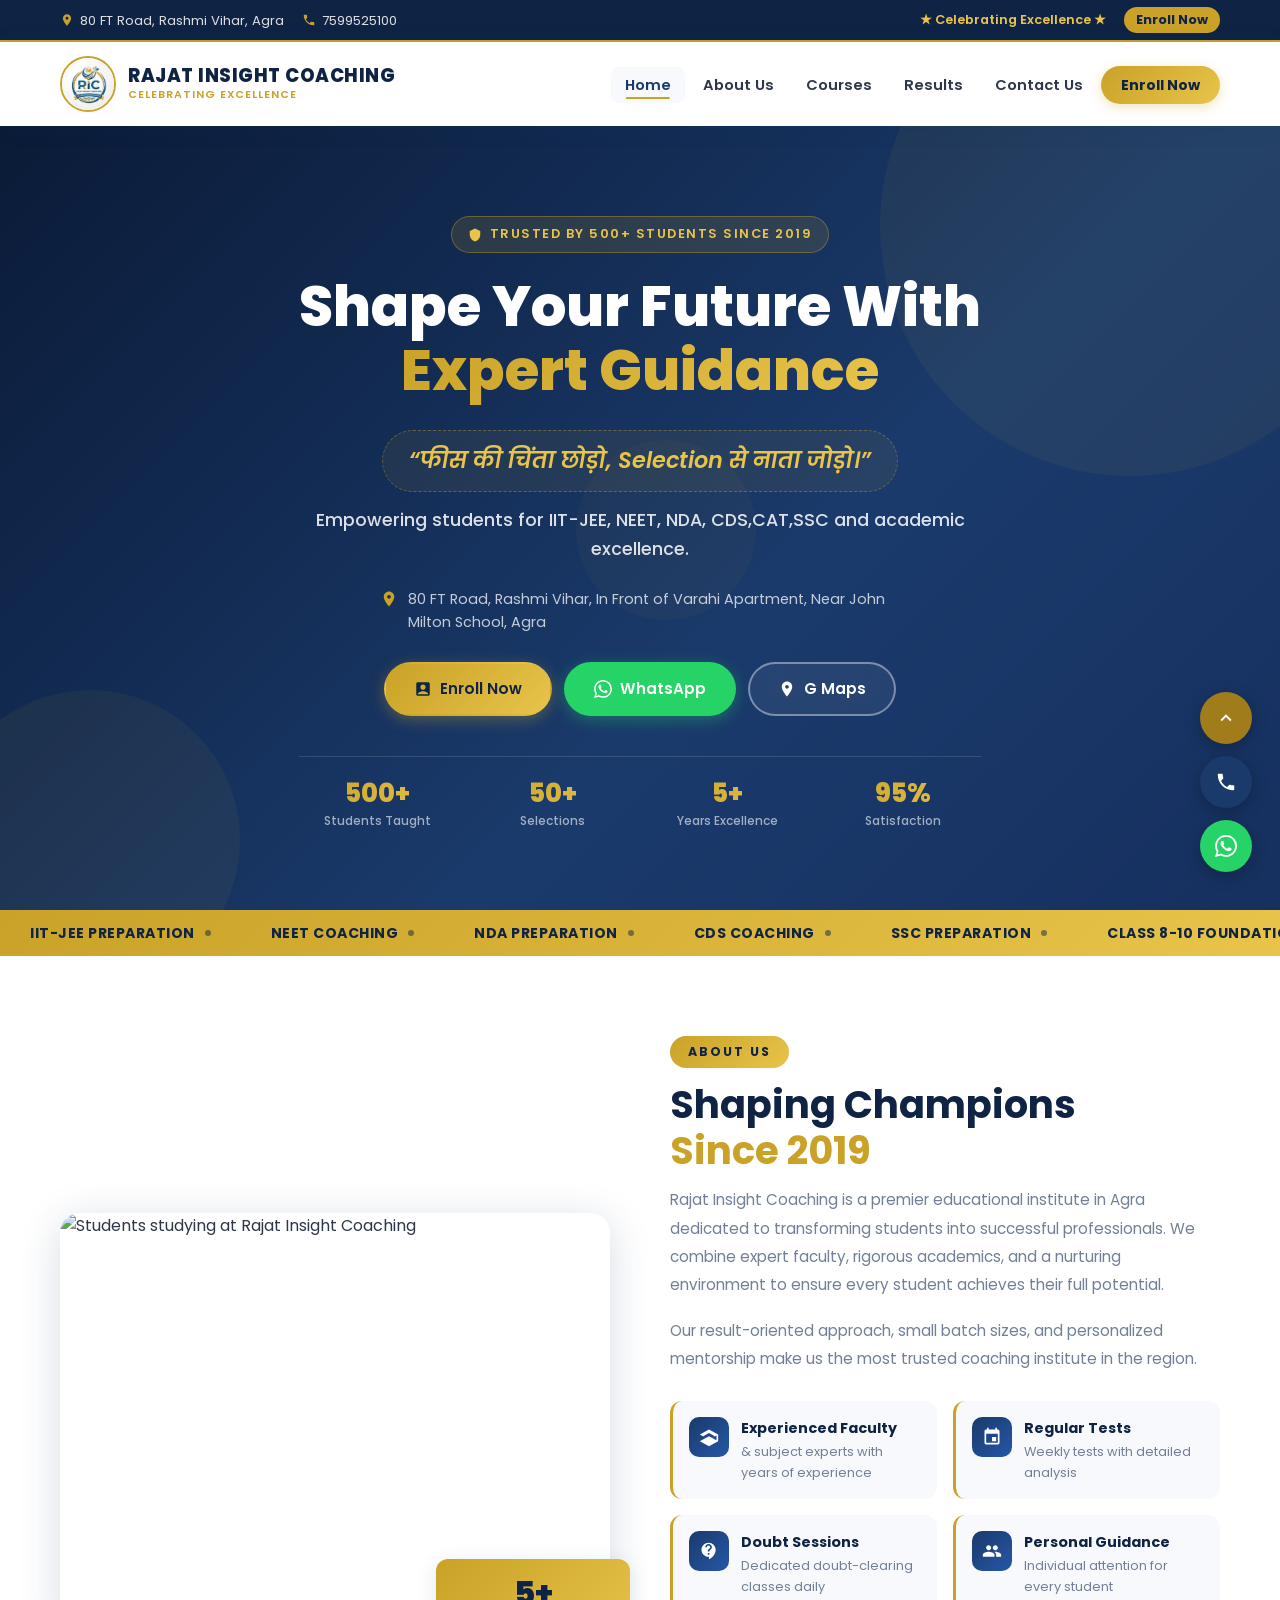
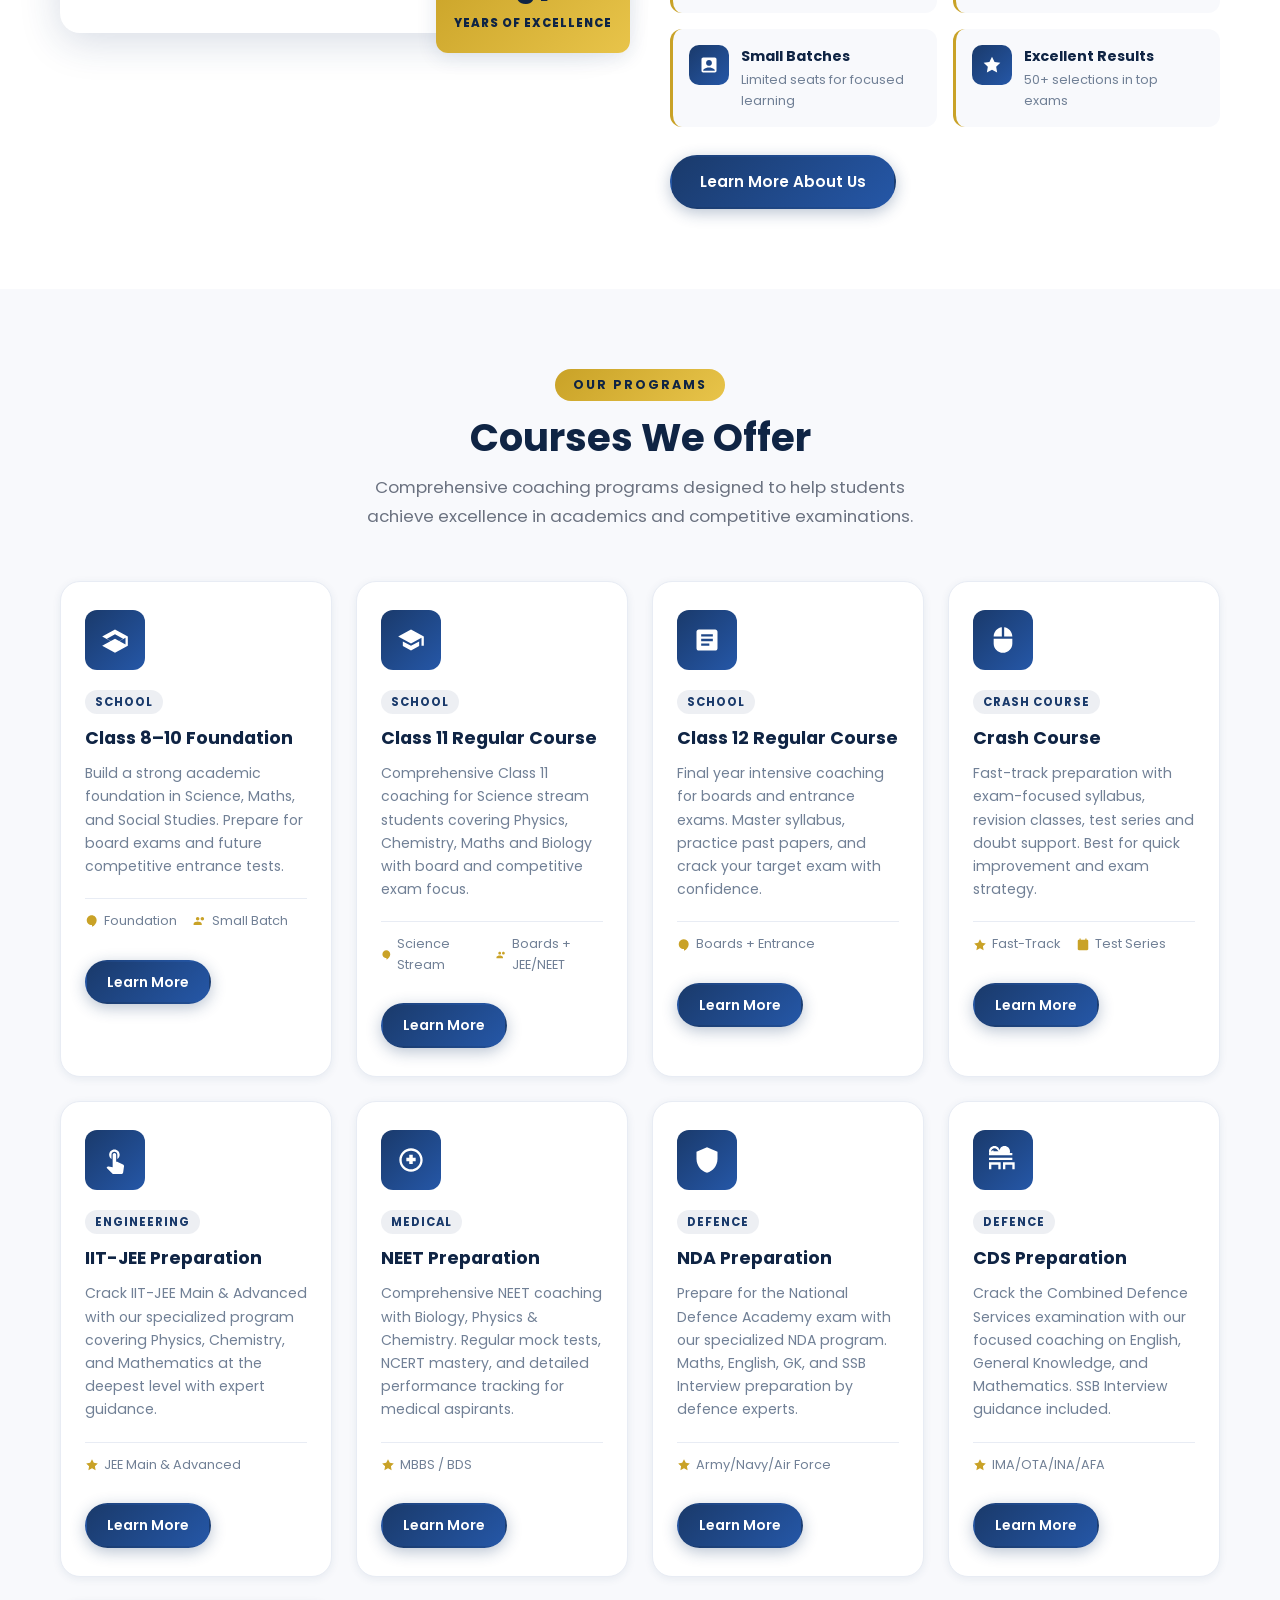
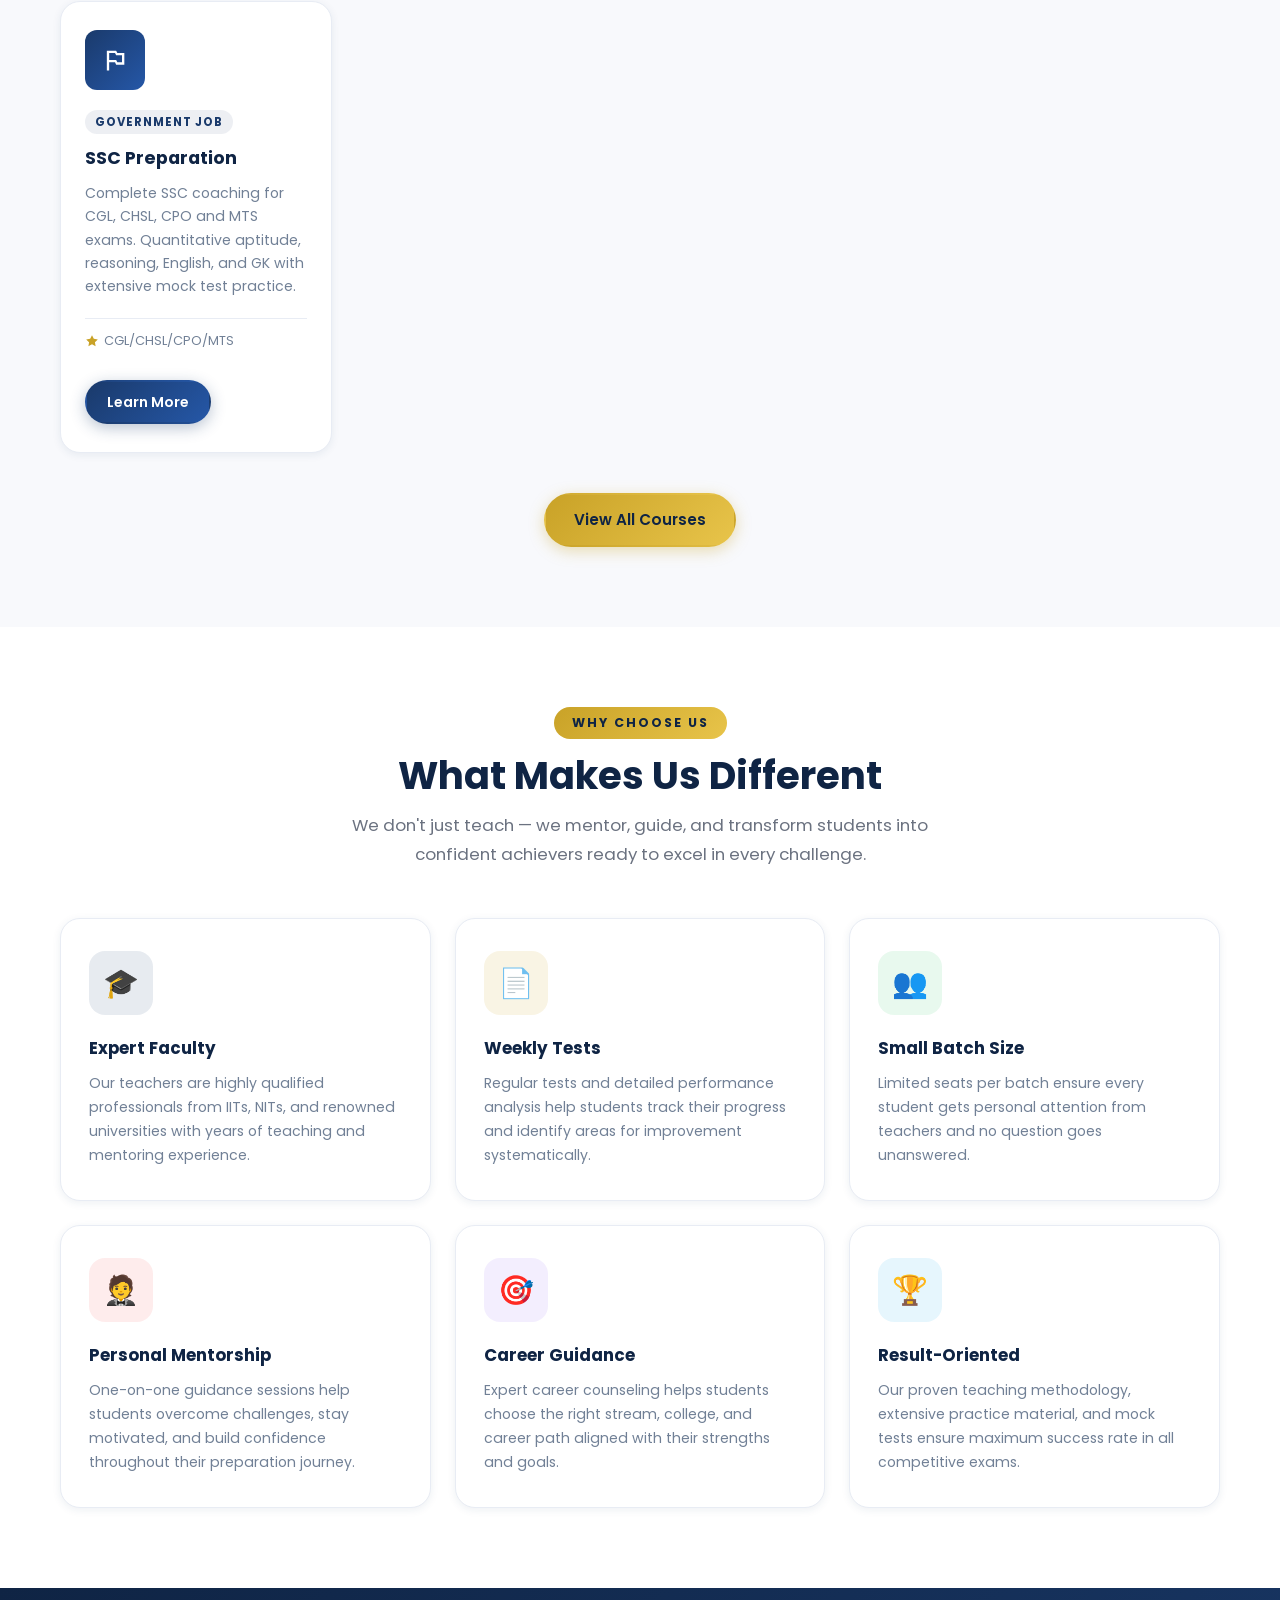
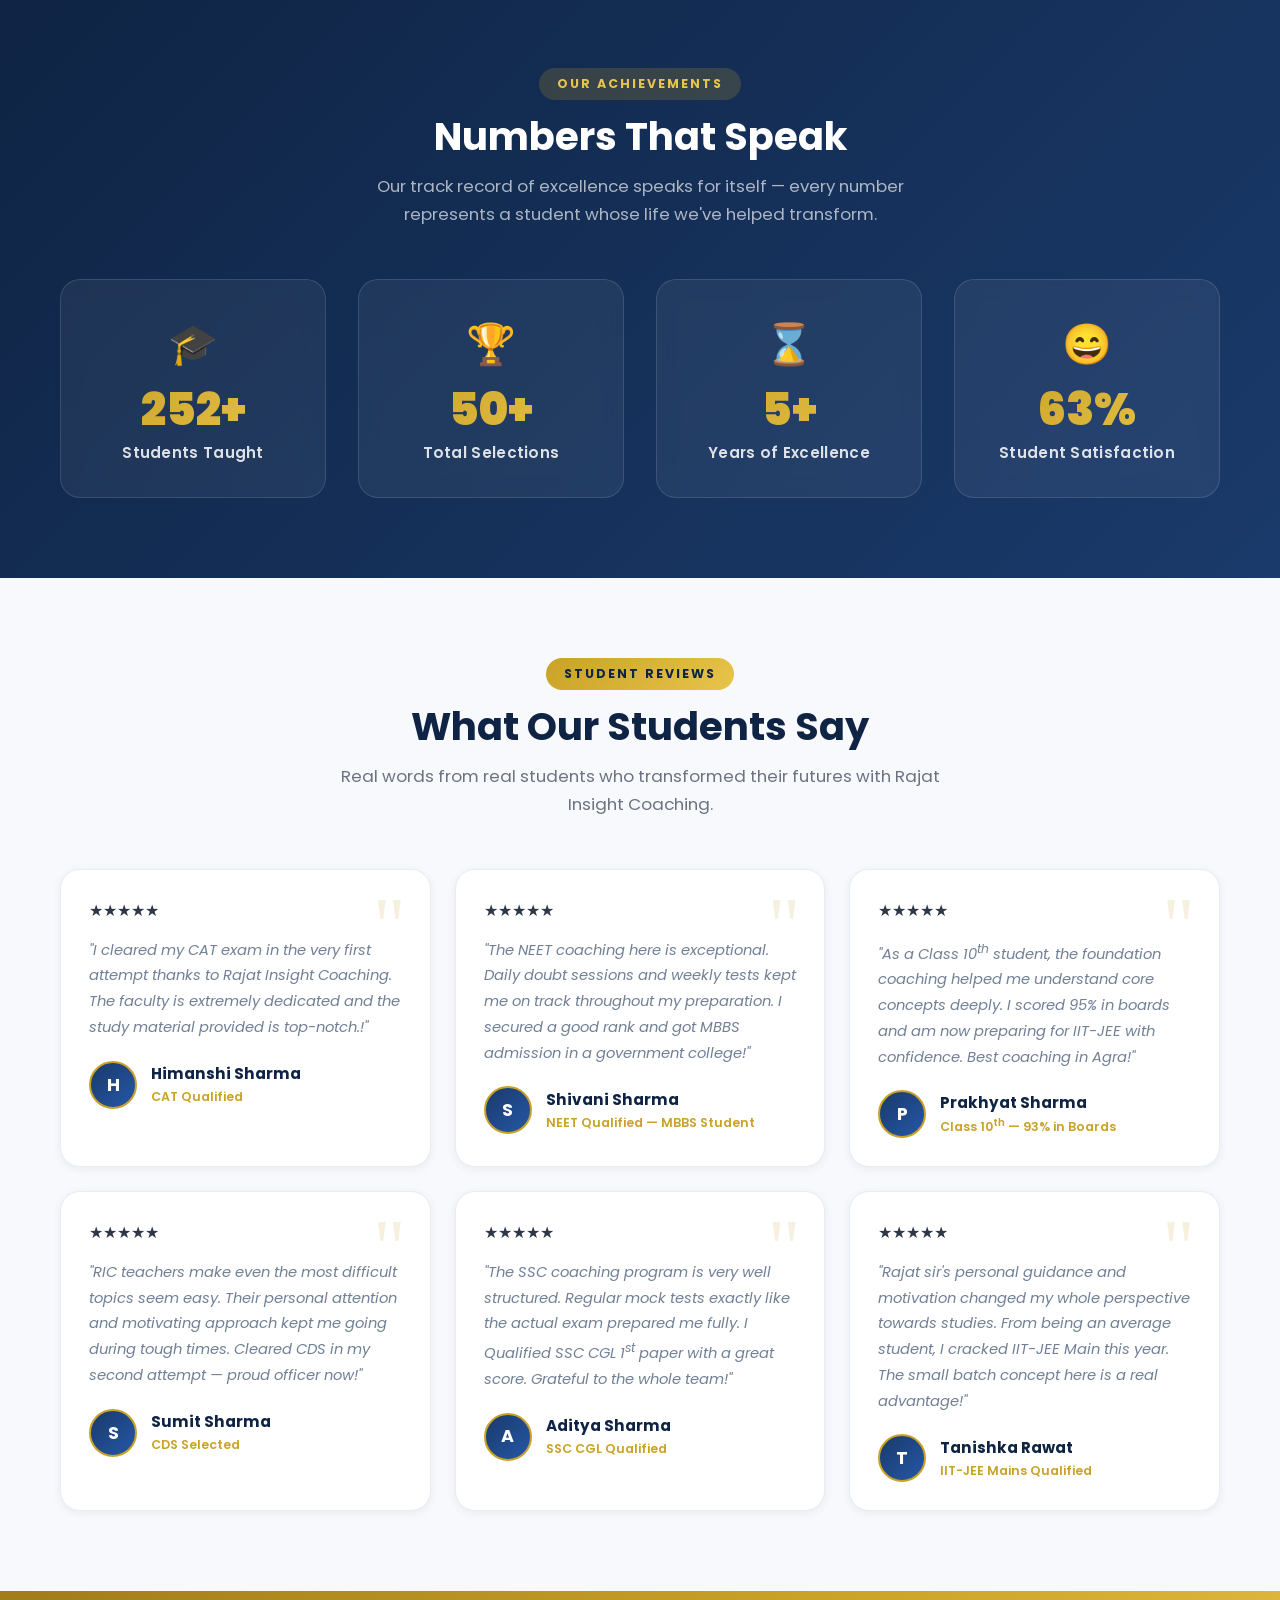
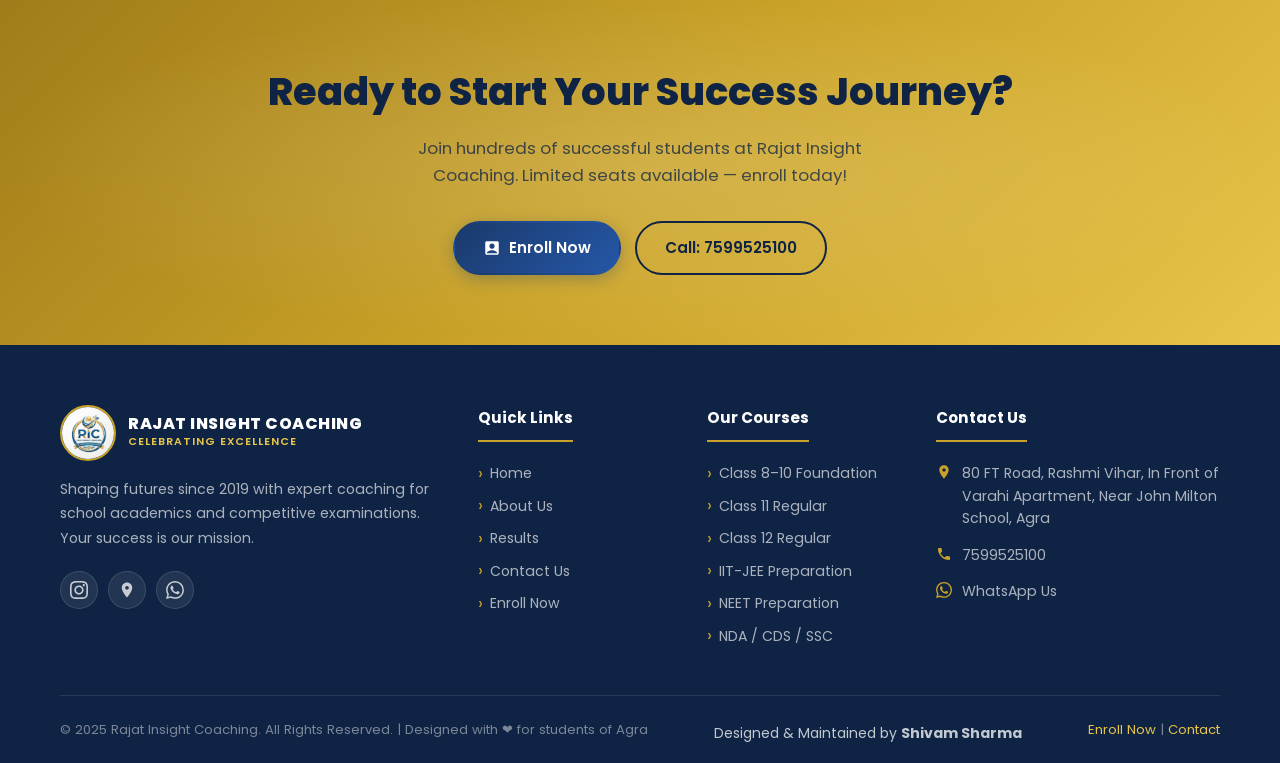
==== commit 1fc47ac8: "Updated index page" ====
--- a/index.html
+++ b/index.html
@@ -178,7 +178,7 @@
           <div class="about-features">
             <div class="about-feature">
               <div class="about-feature-icon"><svg viewBox="0 0 24 24"><path d="M12 3L1 9l11 6 9-4.91V17h2V9L12 3zm0 12.08L5.08 11 12 7.08 18.92 11 12 15.08zM1 17l11 6 11-6-11-6L1 17z"/></svg></div>
-              <div class="about-feature-text"><h4>Experienced Faculty</h4><p>IITian & subject experts with 10+ years</p></div>
+              <div class="about-feature-text"><h4>Experienced Faculty</h4><p> & subject experts with years of experience</p></div>
             </div>
             <div class="about-feature">
               <div class="about-feature-icon"><svg viewBox="0 0 24 24"><path d="M17 12h-5v5h5v-5zM16 1v2H8V1H6v2H5c-1.11 0-1.99.9-1.99 2L3 19c0 1.1.89 2 2 2h14c1.1 0 2-.9 2-2V5c0-1.1-.9-2-2-2h-1V1h-2zm3 18H5V8h14v11z"/></svg></div>
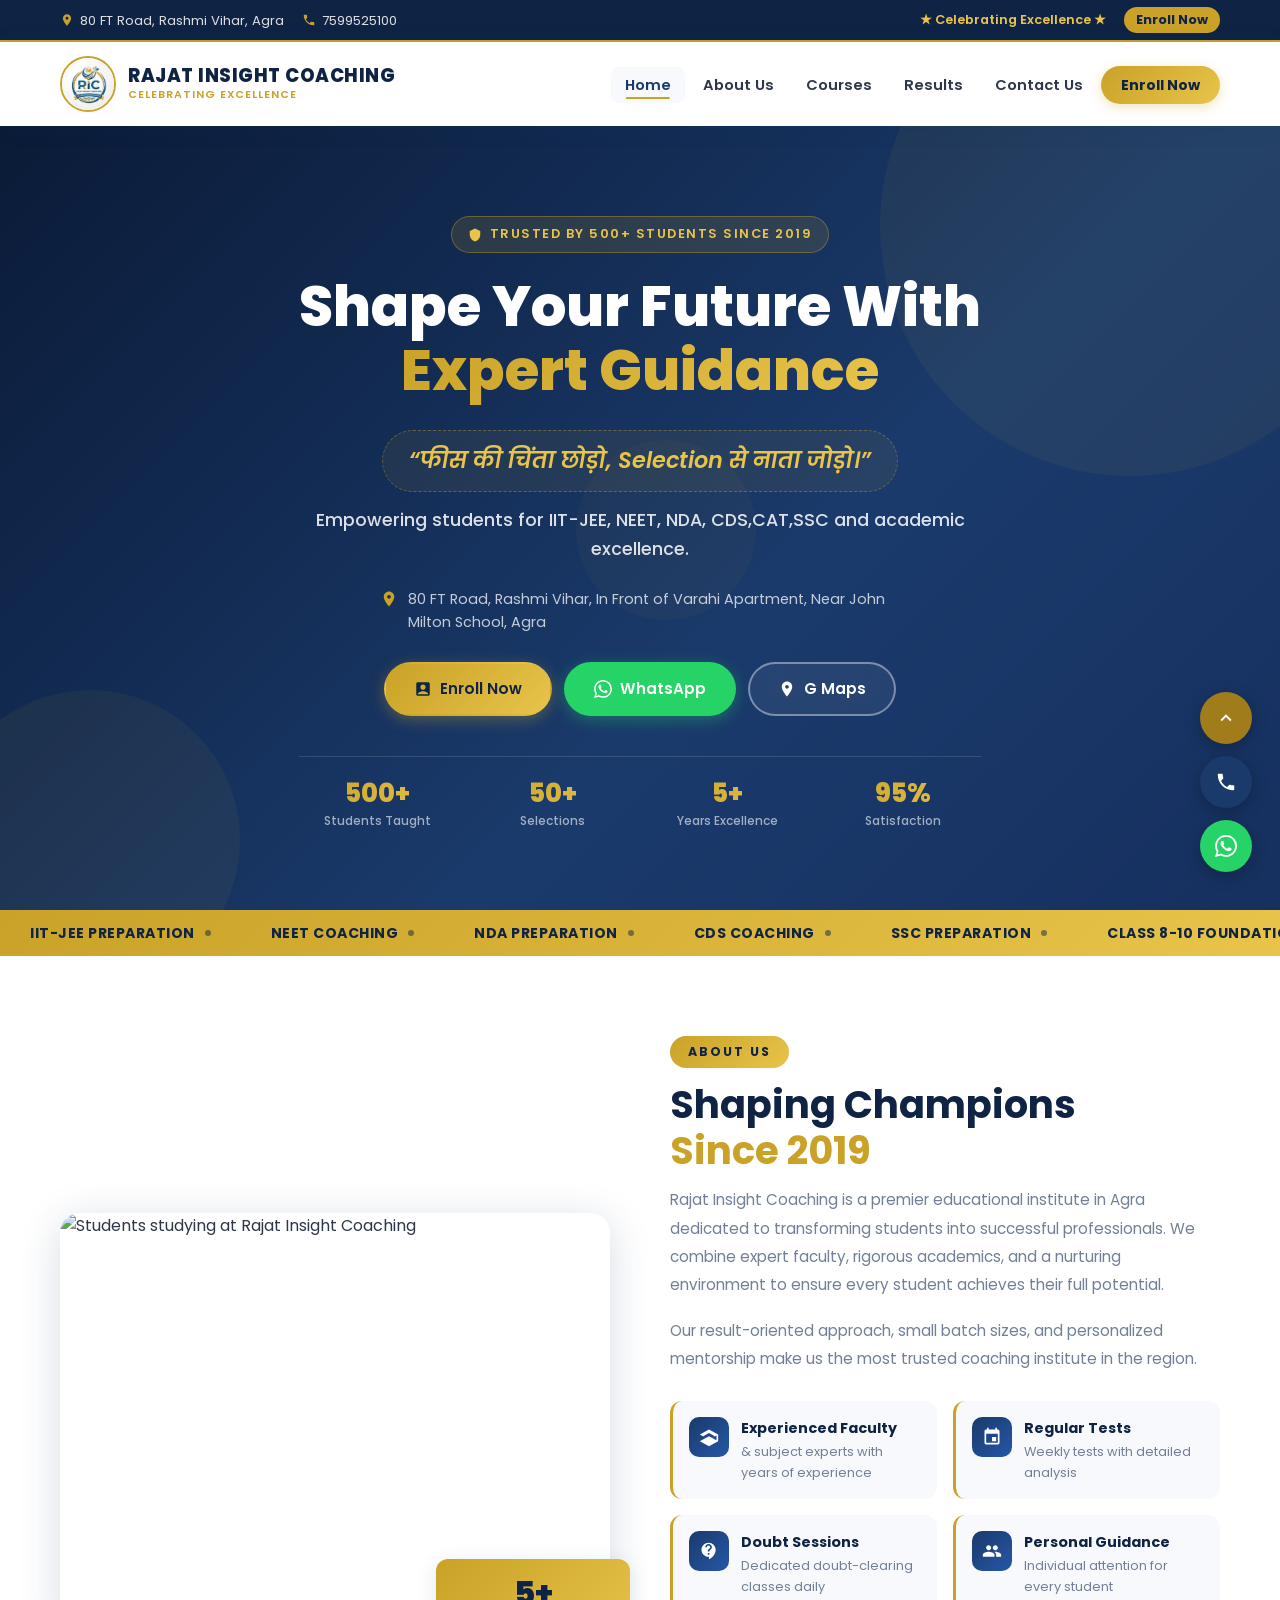
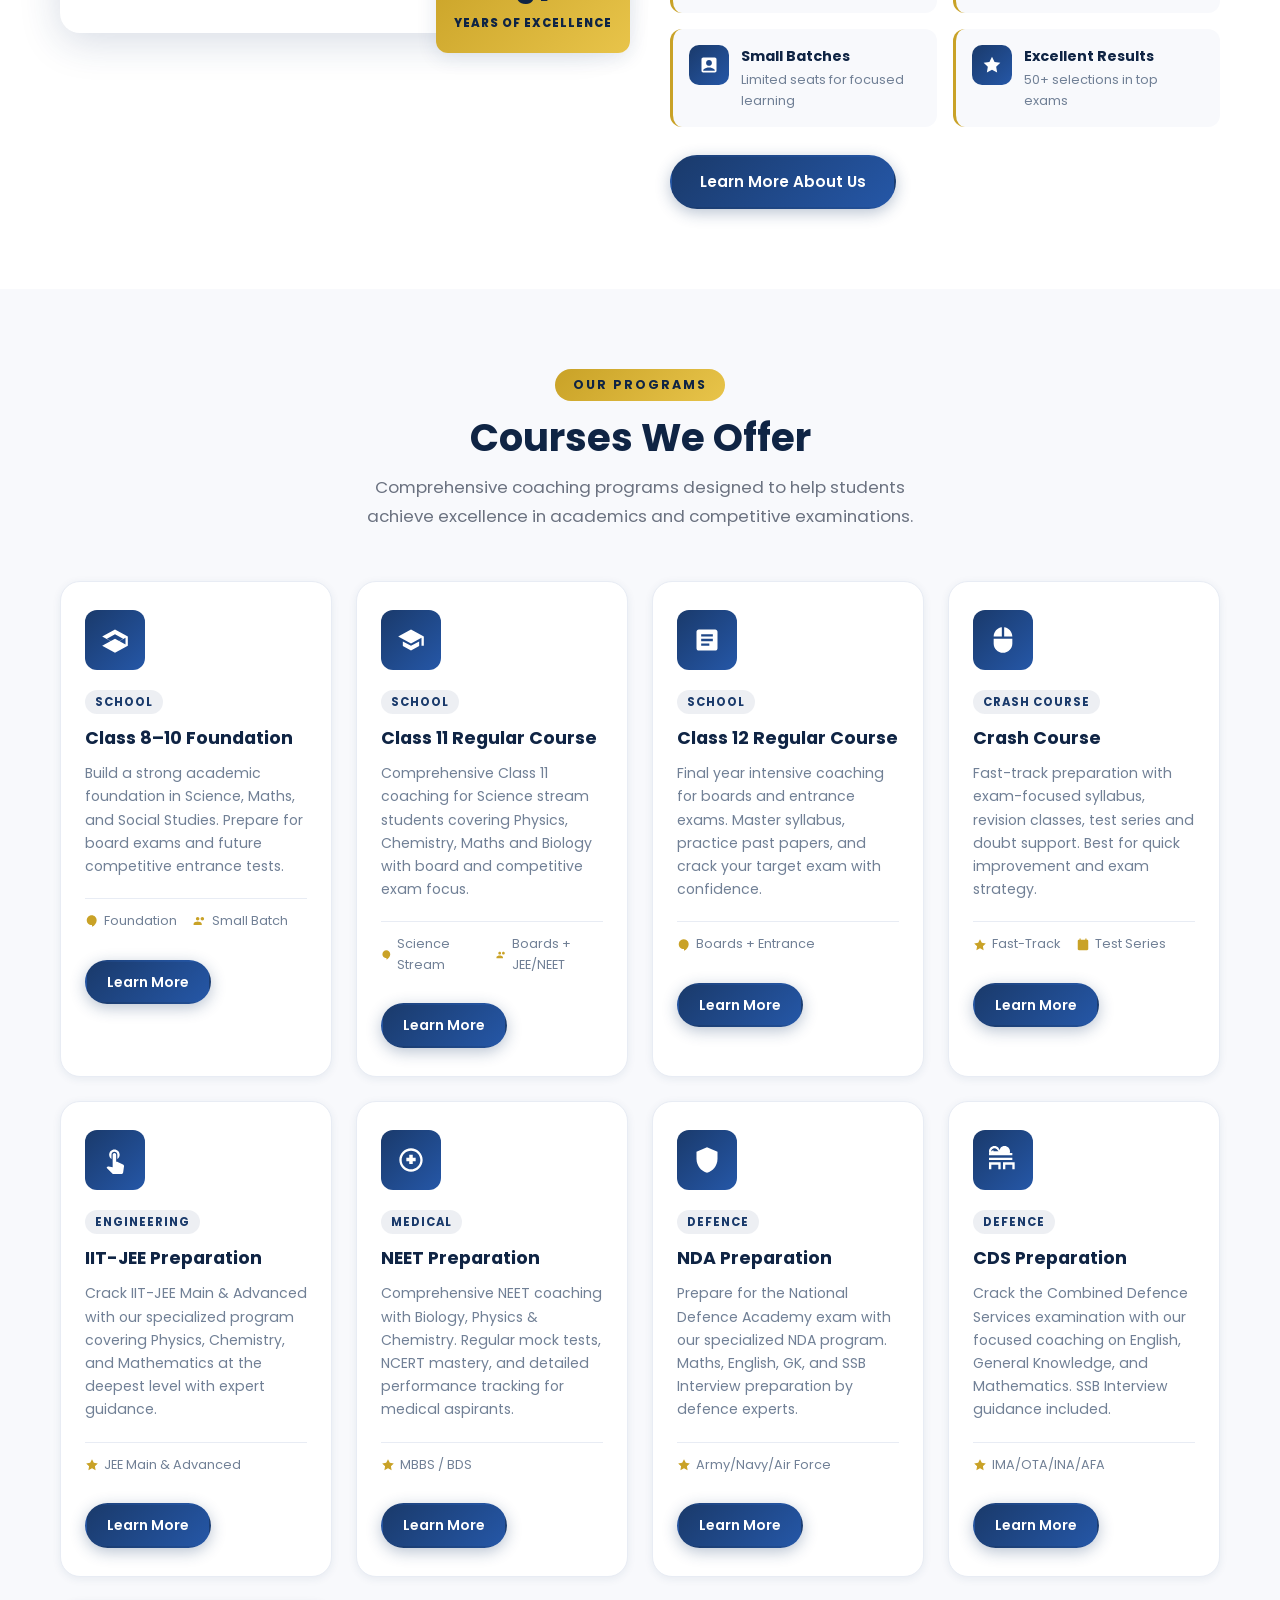
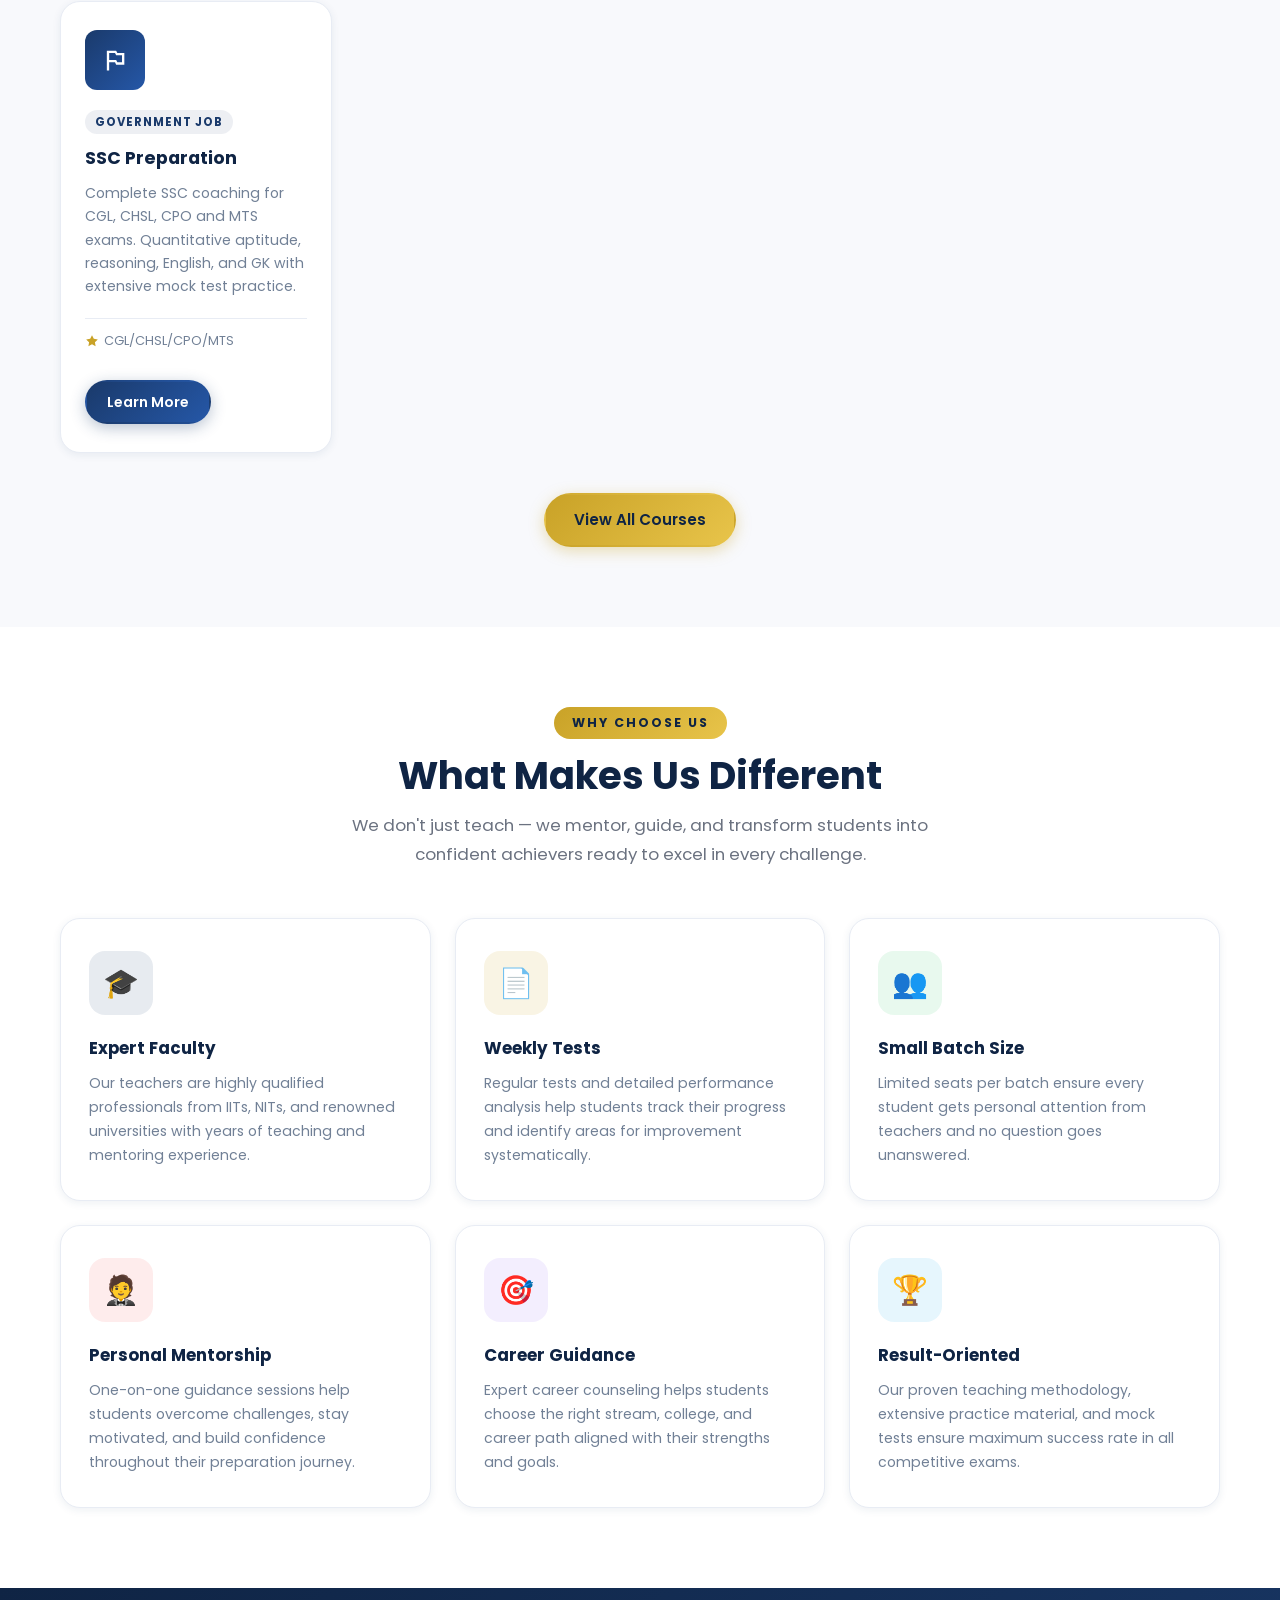
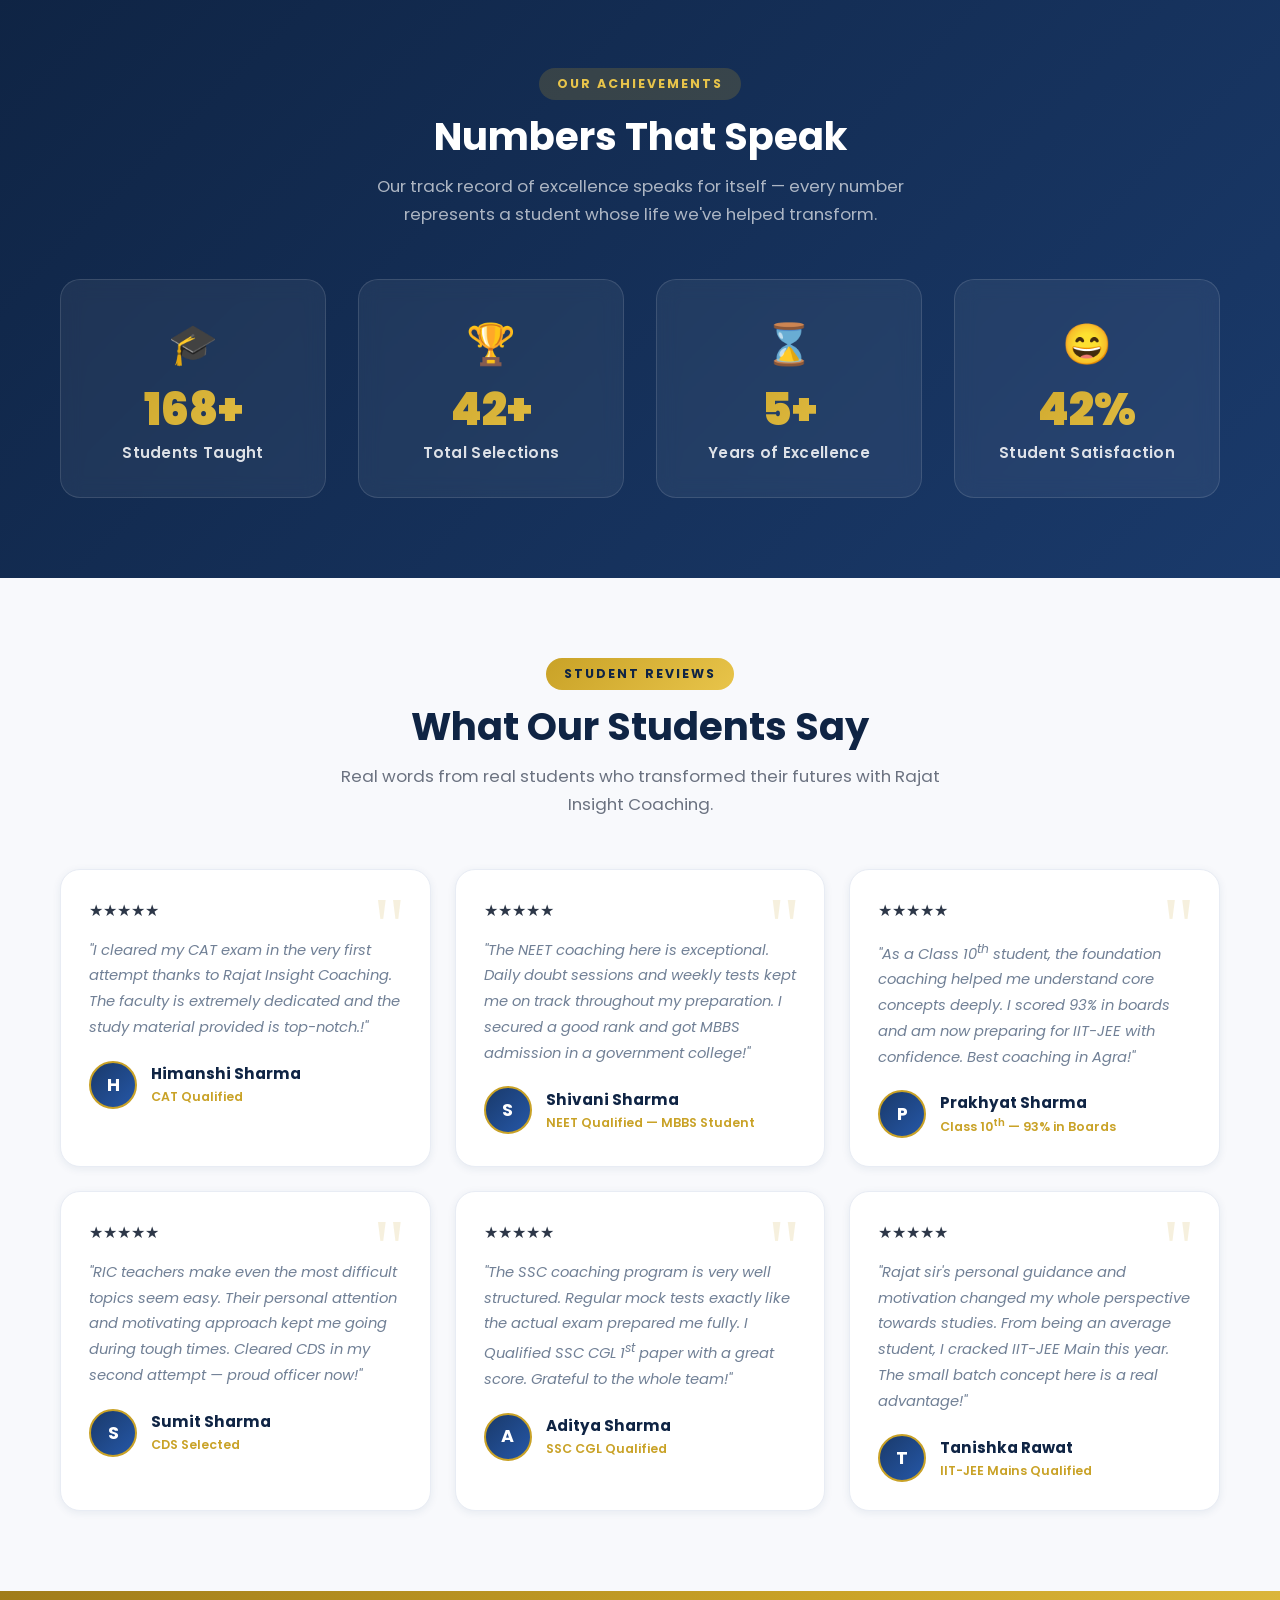
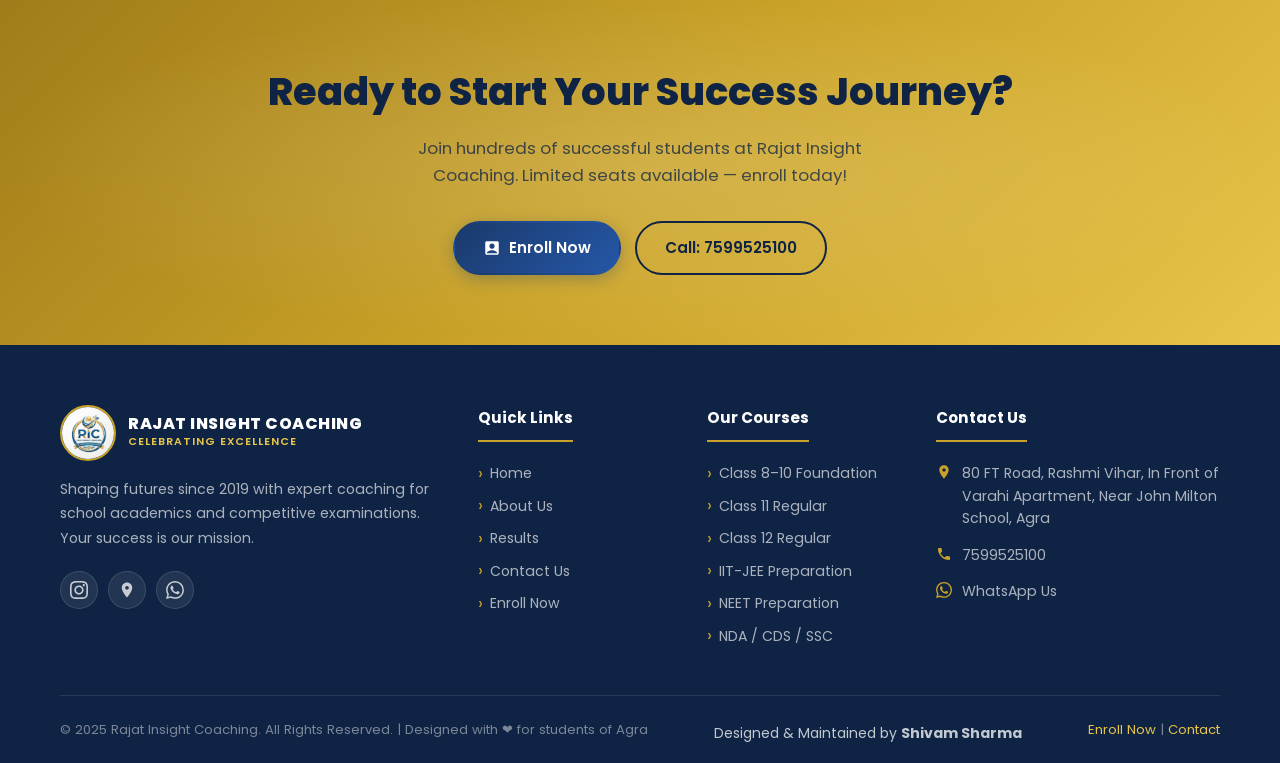
==== commit 5359f11f: "Added favicon" ====
--- a/index.html
+++ b/index.html
@@ -9,7 +9,7 @@
   <meta property="og:description" content="Top coaching institute in Agra for IIT-JEE, NEET, NDA, CDS, SSC and school classes 8-12. फीस की चिंता छोड़ो, Selection से नाता जोड़ो।" />
   <meta property="og:type" content="website" />
   <meta property="og:image" content="images/logo.png" />
-  <link rel="icon" type="image/png" href="images/logo.png" />
+  <link rel="shortcut icon" href="FAVICON.png" type="image/png">
   <link rel="preconnect" href="https://fonts.googleapis.com" />
   <link rel="preconnect" href="https://fonts.gstatic.com" crossorigin />
   <link href="https://fonts.googleapis.com/css2?family=Poppins:wght@400;500;600;700;800;900&display=swap" rel="stylesheet" />
@@ -421,7 +421,7 @@
         </div>
         <div class="testimonial-card animate-on-scroll animate-delay-3">
           <div class="stars">&#9733;&#9733;&#9733;&#9733;&#9733;</div>
-          <p class="testimonial-text">"As a Class 10<sup>th</sup> student, the foundation coaching helped me understand core concepts deeply. I scored 95% in boards and am now preparing for IIT-JEE with confidence. Best coaching in Agra!"</p>
+          <p class="testimonial-text">"As a Class 10<sup>th</sup> student, the foundation coaching helped me understand core concepts deeply. I scored 93% in boards and am now preparing for IIT-JEE with confidence. Best coaching in Agra!"</p>
           <div class="testimonial-author">
             <div class="author-avatar">P</div>
             <div><div class="author-name">Prakhyat Sharma</div><div class="author-course">Class 10<sup>th</sup> — 93% in Boards</div></div>
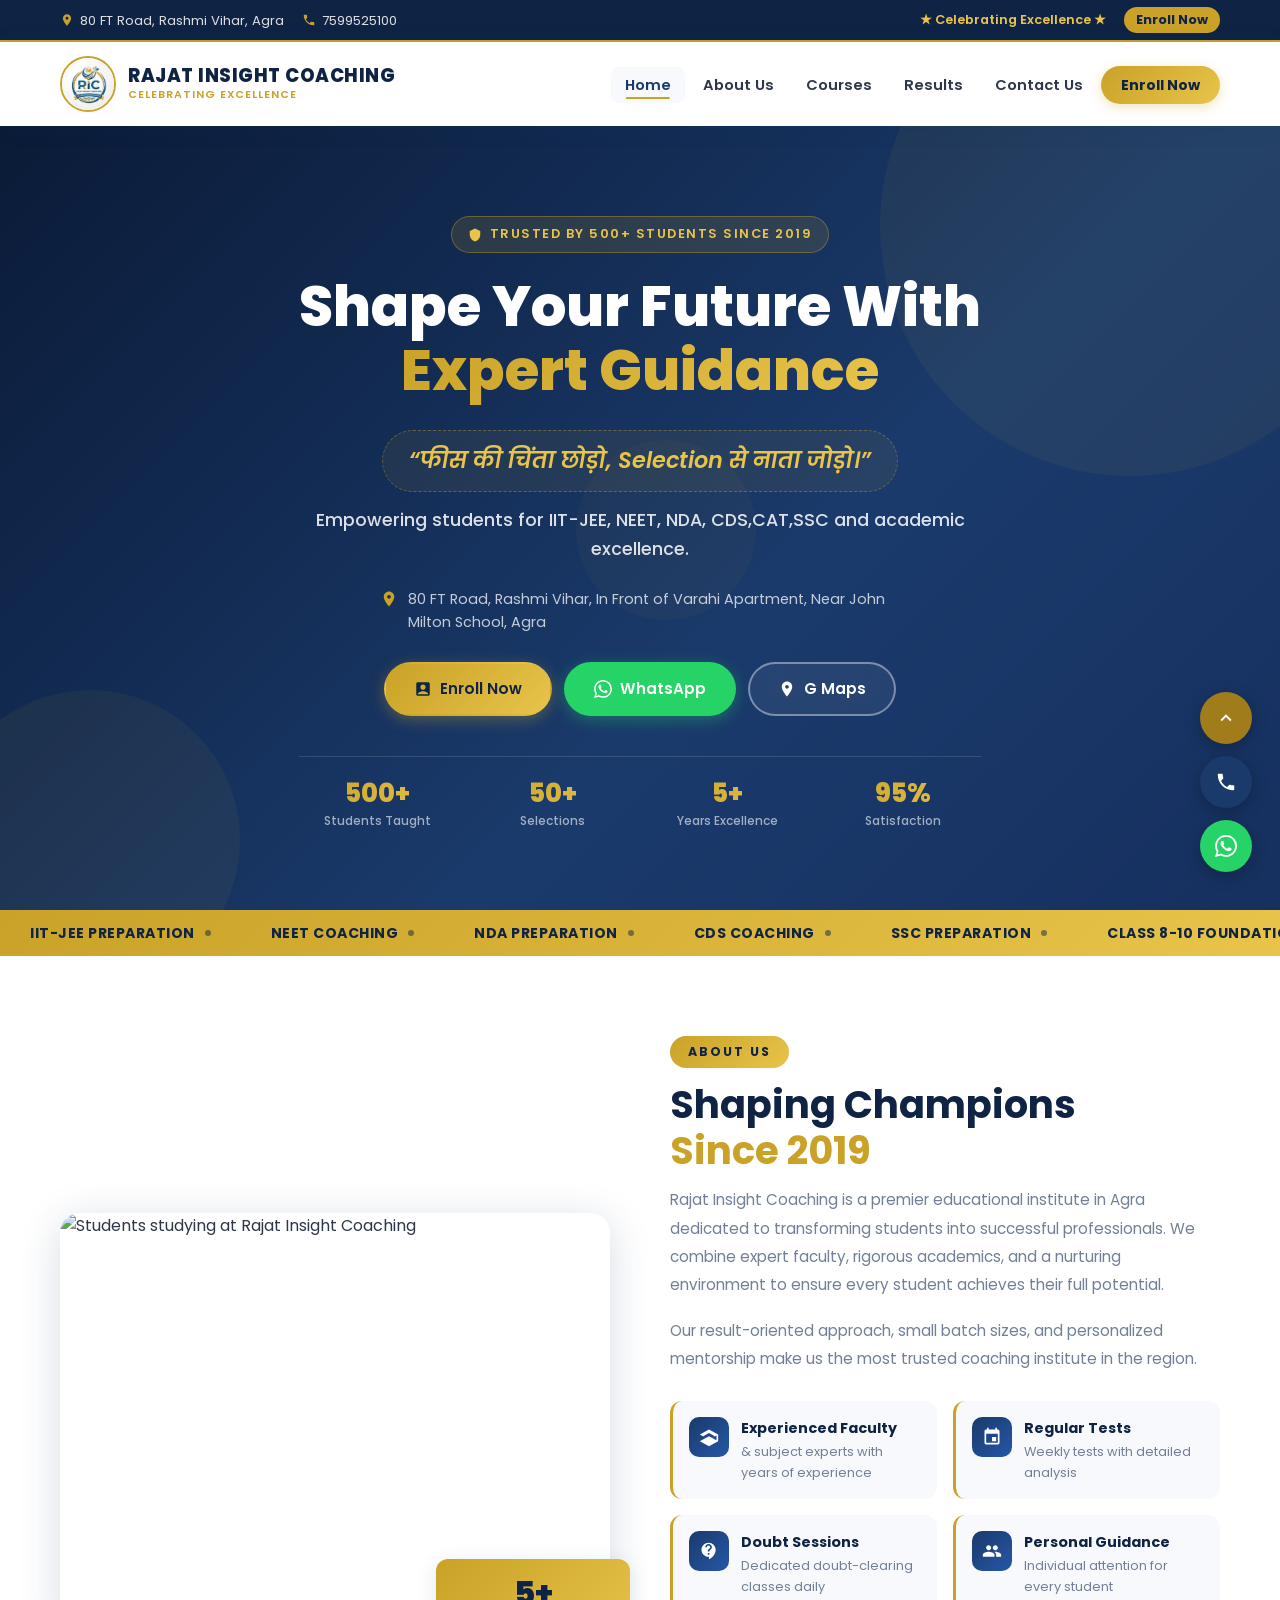
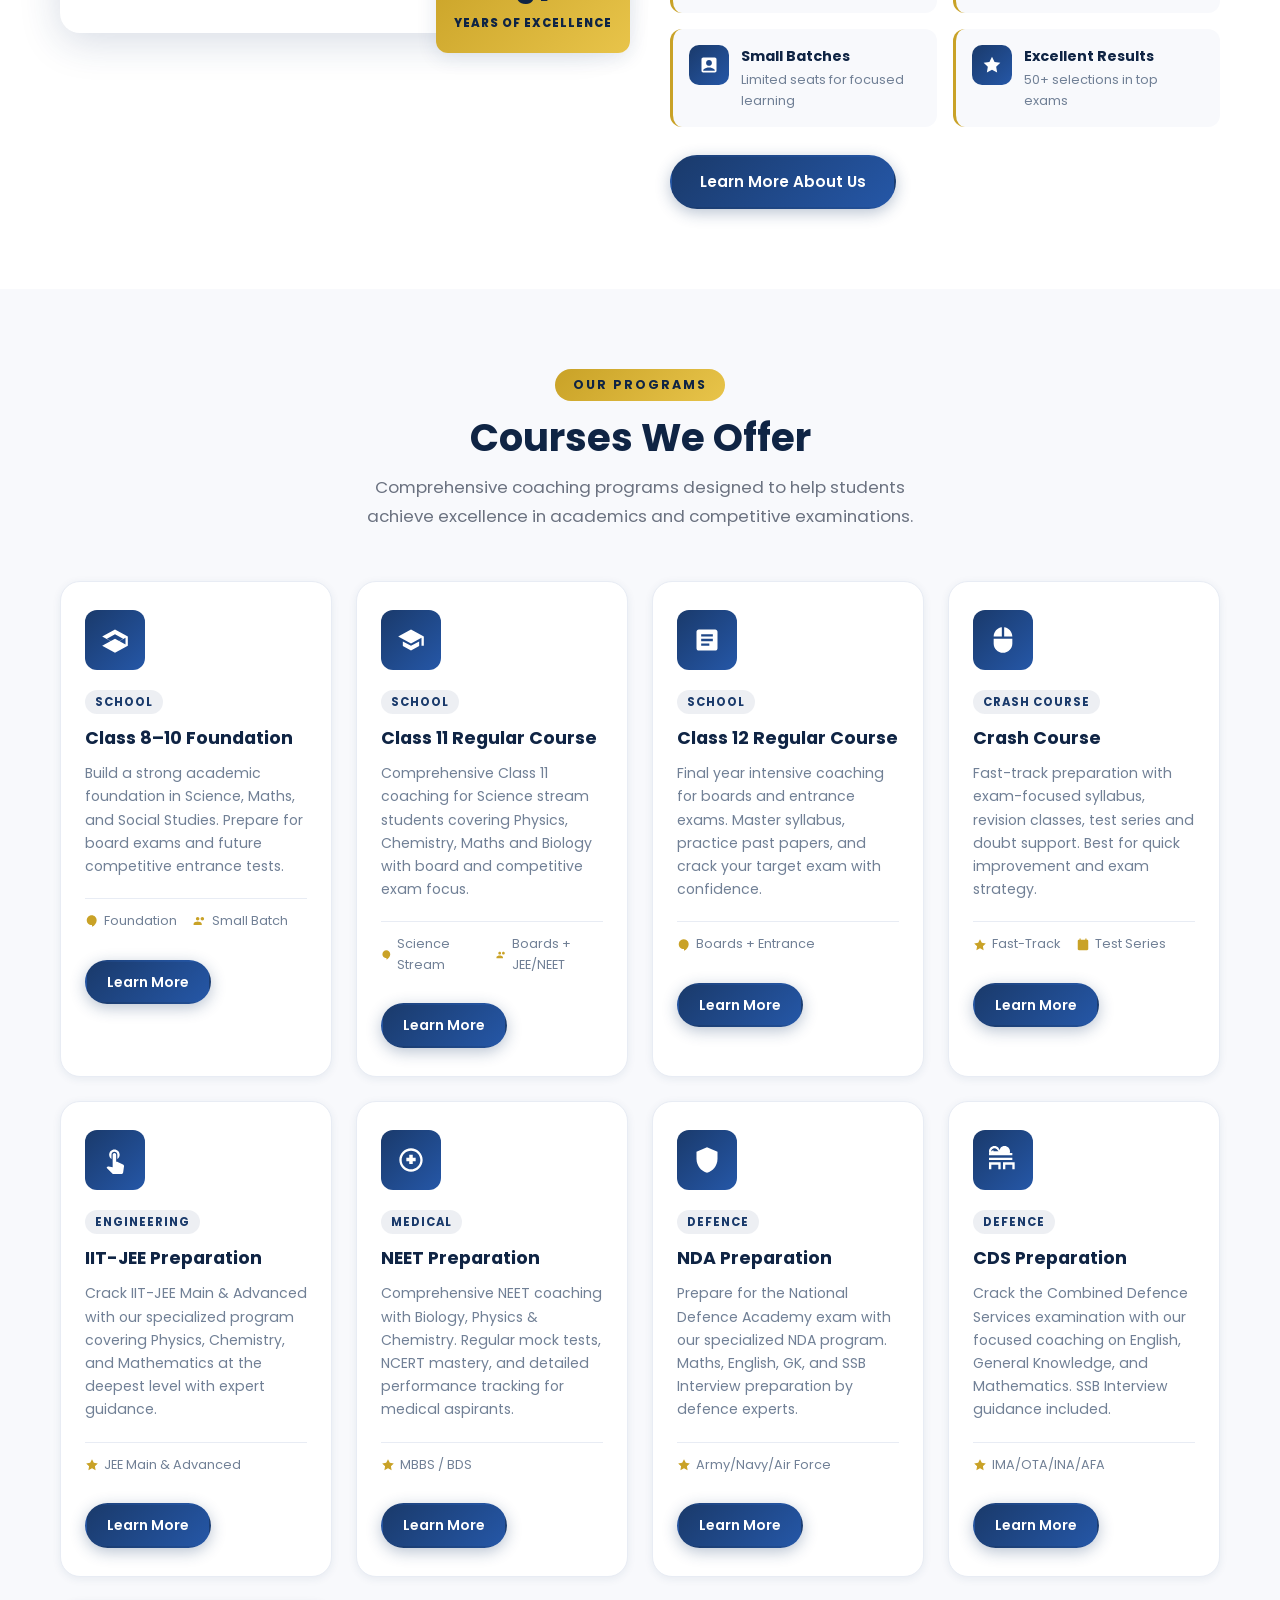
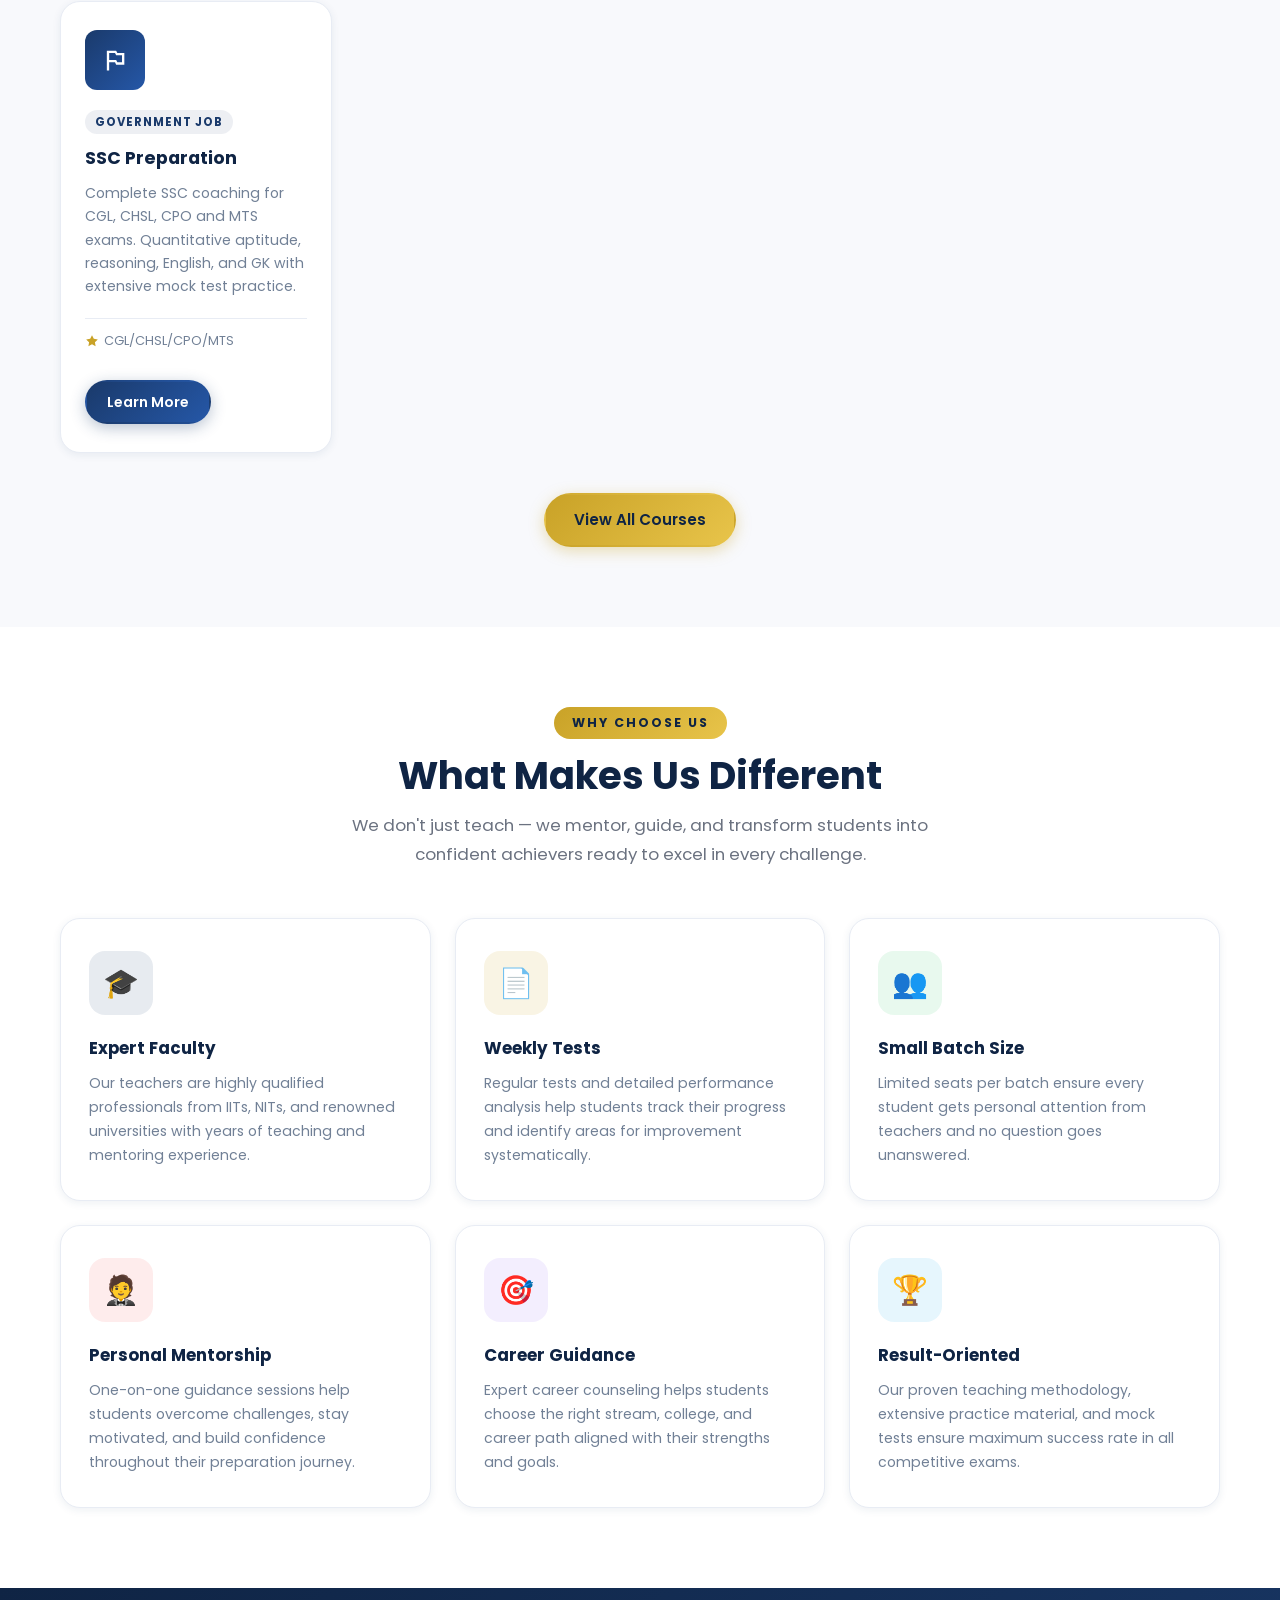
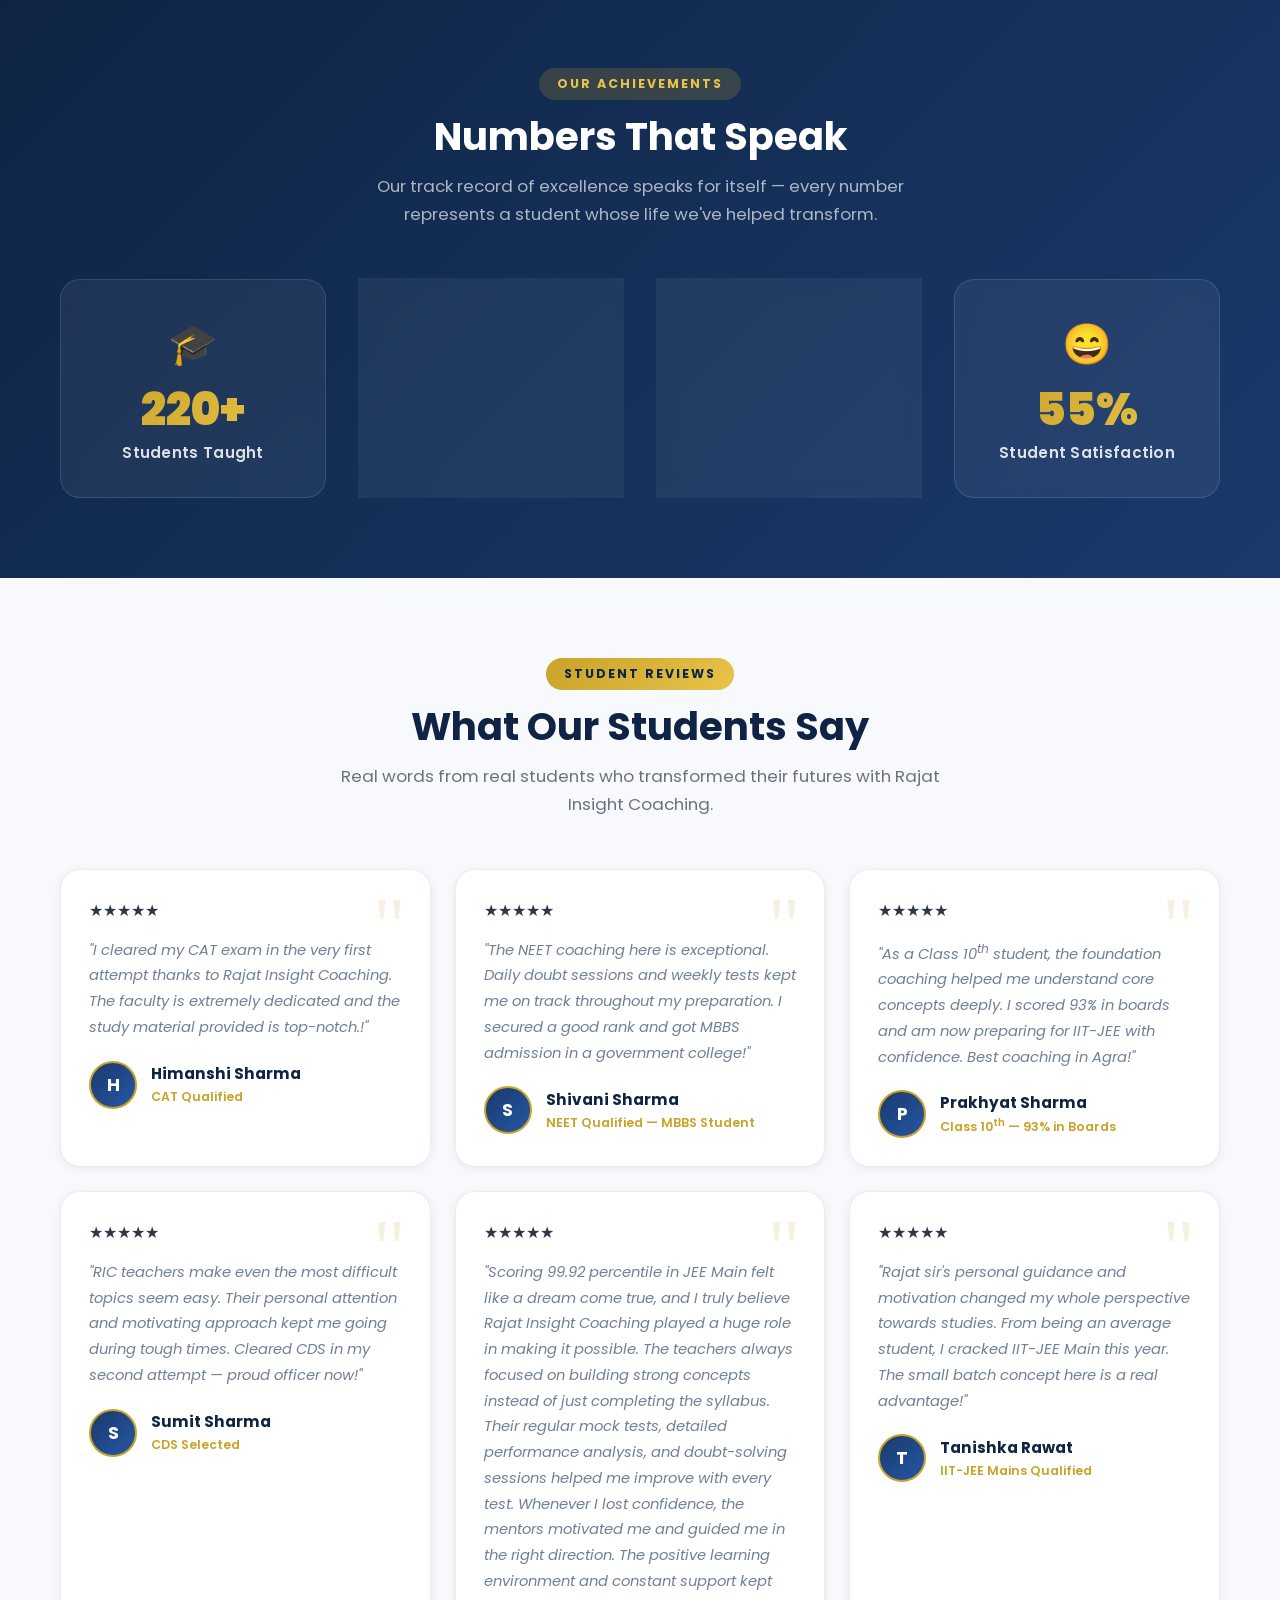
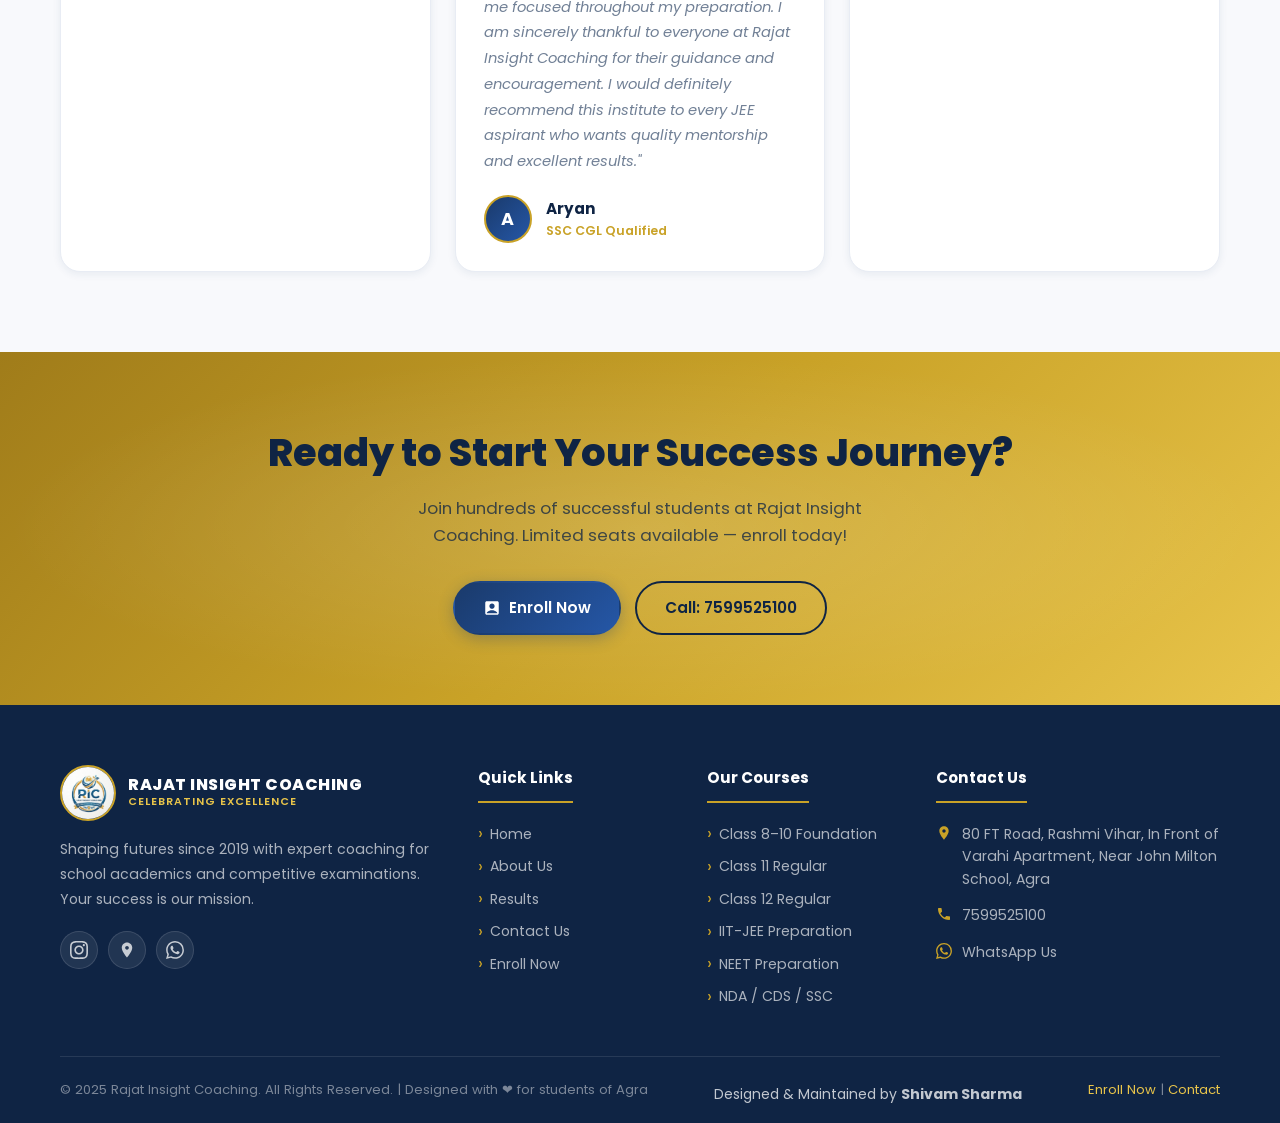
==== commit a446800e: "Add JEE Main 99.92 percentile student review testimonial" ====
--- a/index.html
+++ b/index.html
@@ -437,10 +437,10 @@
         </div>
         <div class="testimonial-card animate-on-scroll animate-delay-2">
           <div class="stars">&#9733;&#9733;&#9733;&#9733;&#9733;</div>
-          <p class="testimonial-text">"The SSC coaching program is very well structured. Regular mock tests exactly like the actual exam prepared me fully. I Qualified SSC CGL 1<sup>st</sup> paper with a great score. Grateful to the whole team!"</p>
+          <p class="testimonial-text">"Scoring 99.92 percentile in JEE Main felt like a dream come true, and I truly believe Rajat Insight Coaching played a huge role in making it possible. The teachers always focused on building strong concepts instead of just completing the syllabus. Their regular mock tests, detailed performance analysis, and doubt-solving sessions helped me improve with every test. Whenever I lost confidence, the mentors motivated me and guided me in the right direction. The positive learning environment and constant support kept me focused throughout my preparation. I am sincerely thankful to everyone at Rajat Insight Coaching for their guidance and encouragement. I would definitely recommend this institute to every JEE aspirant who wants quality mentorship and excellent results."</p>
           <div class="testimonial-author">
             <div class="author-avatar">A</div>
-            <div><div class="author-name">Aditya Sharma</div><div class="author-course">SSC CGL Qualified</div></div>
+            <div><div class="author-name">Aryan</div><div class="author-course">SSC CGL Qualified</div></div>
           </div>
         </div>
         <div class="testimonial-card animate-on-scroll animate-delay-3">
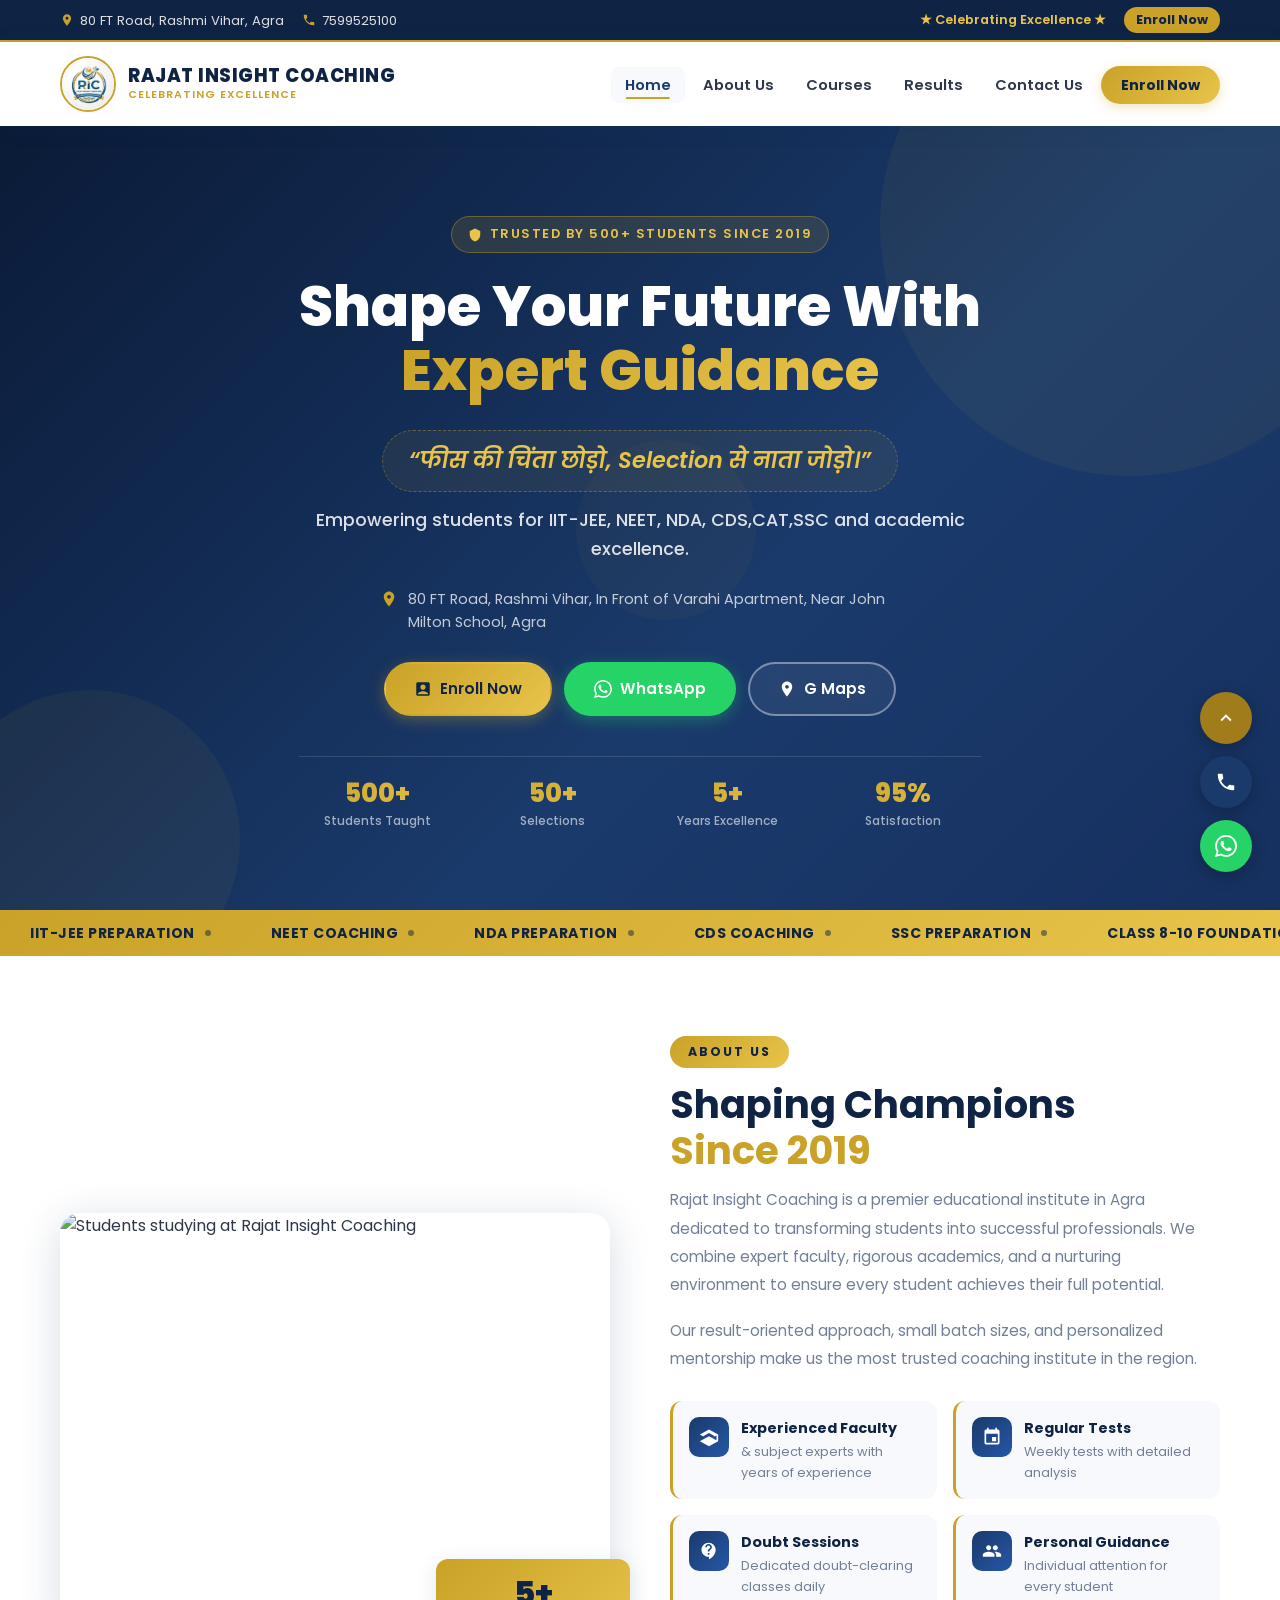
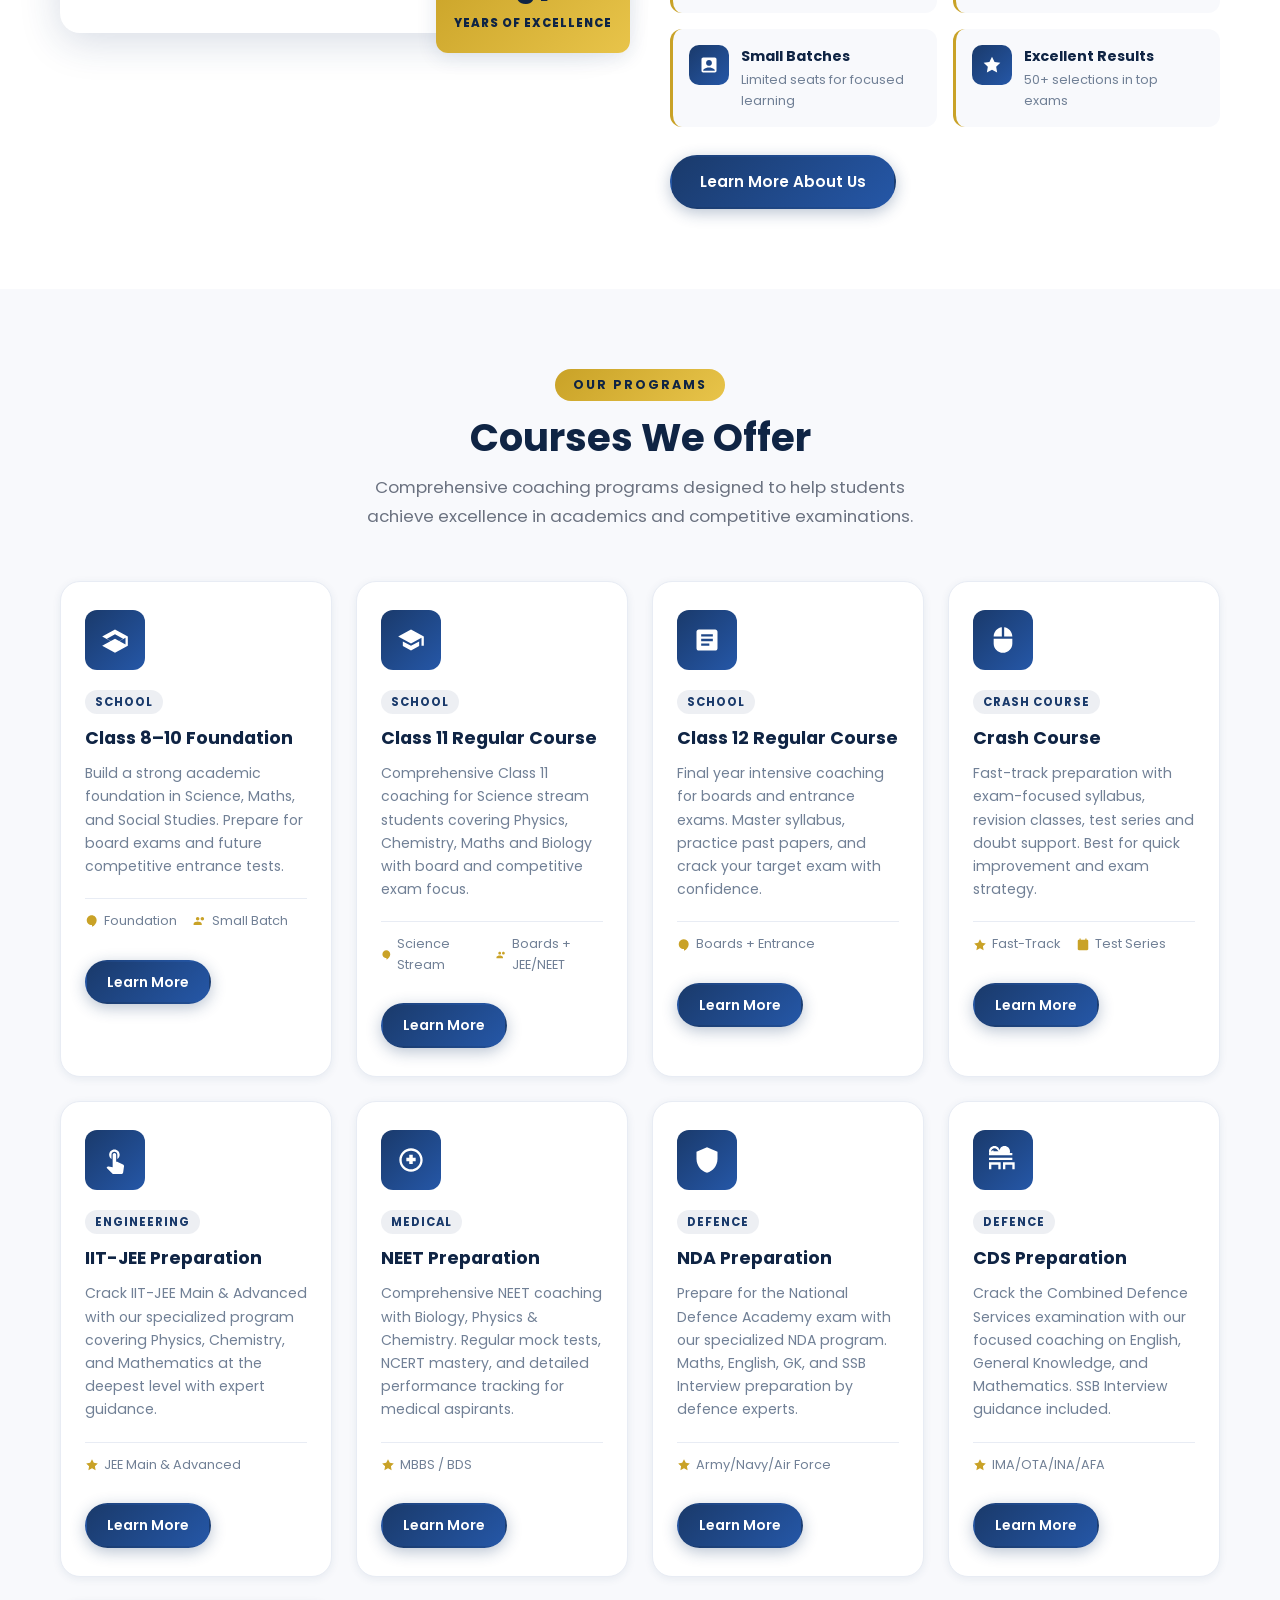
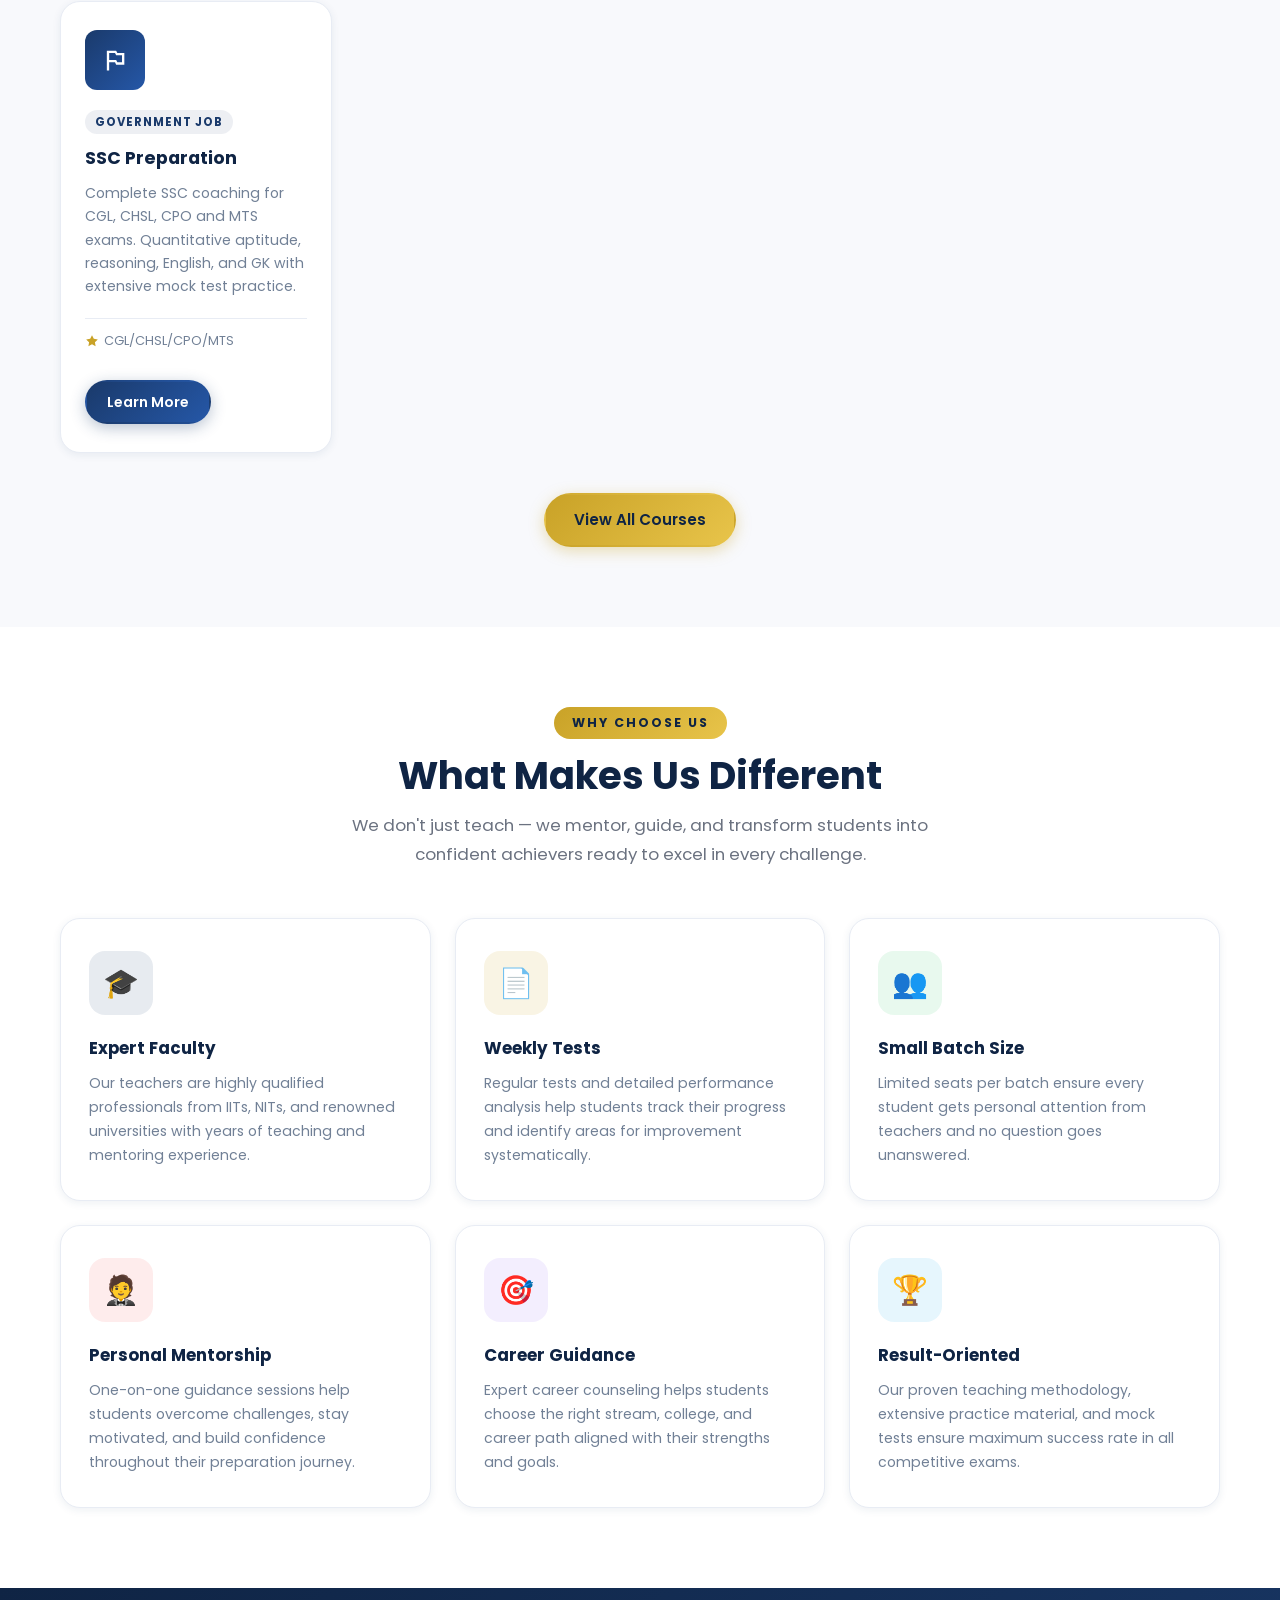
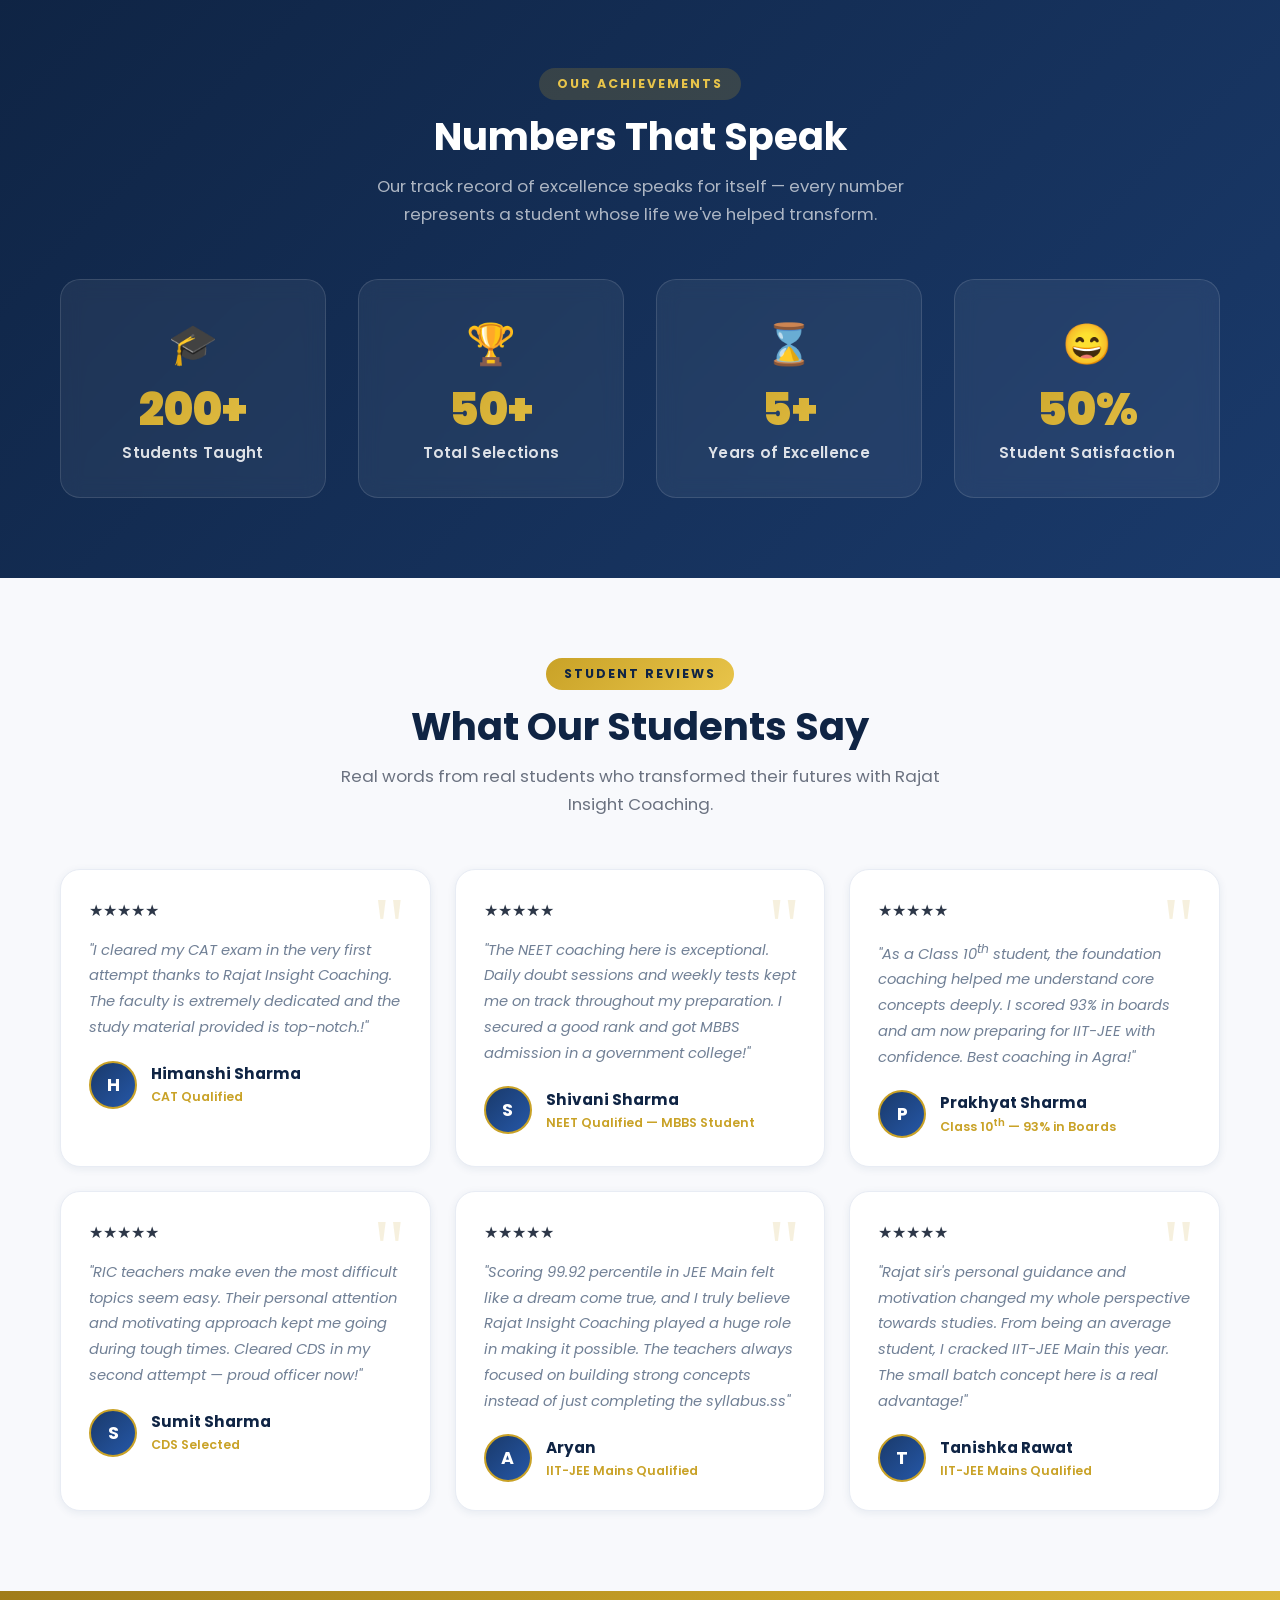
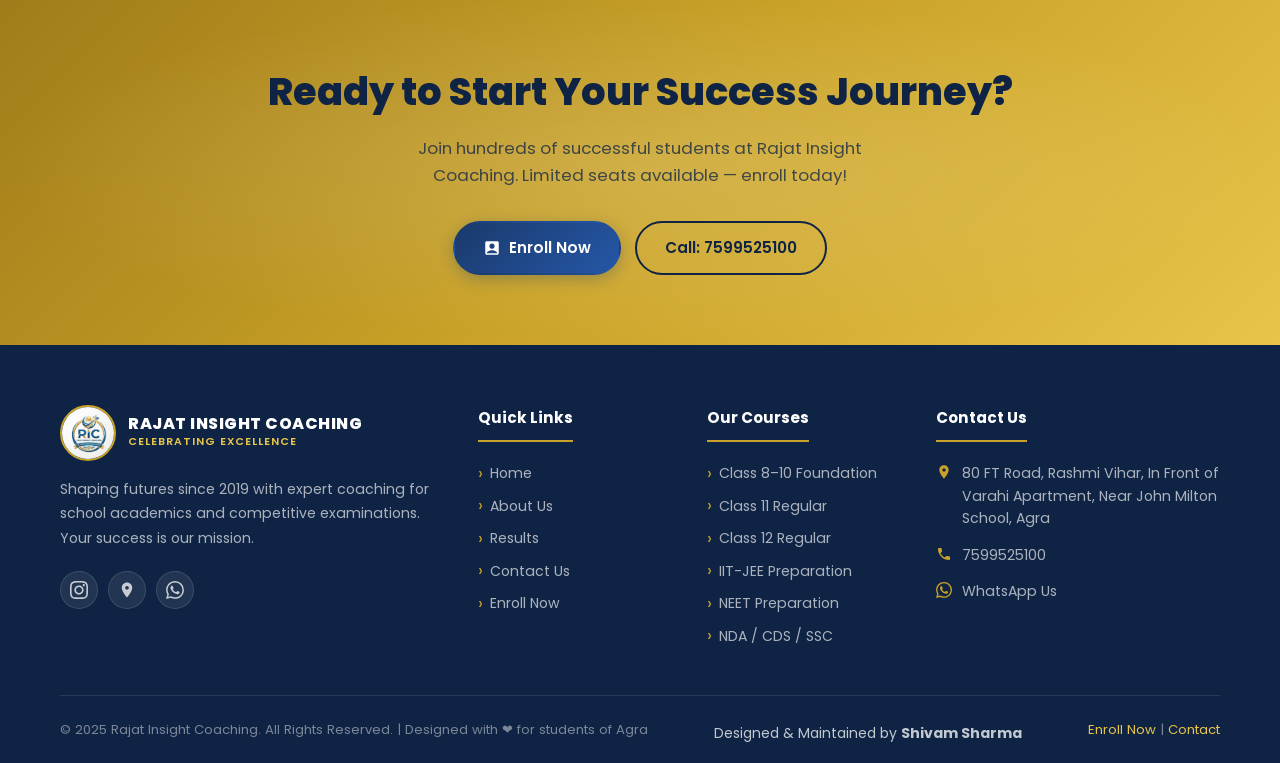
==== commit 91647e90: "aryan" ====
--- a/index.html
+++ b/index.html
@@ -437,10 +437,10 @@
         </div>
         <div class="testimonial-card animate-on-scroll animate-delay-2">
           <div class="stars">&#9733;&#9733;&#9733;&#9733;&#9733;</div>
-          <p class="testimonial-text">"Scoring 99.92 percentile in JEE Main felt like a dream come true, and I truly believe Rajat Insight Coaching played a huge role in making it possible. The teachers always focused on building strong concepts instead of just completing the syllabus. Their regular mock tests, detailed performance analysis, and doubt-solving sessions helped me improve with every test. Whenever I lost confidence, the mentors motivated me and guided me in the right direction. The positive learning environment and constant support kept me focused throughout my preparation. I am sincerely thankful to everyone at Rajat Insight Coaching for their guidance and encouragement. I would definitely recommend this institute to every JEE aspirant who wants quality mentorship and excellent results."</p>
+          <p class="testimonial-text">"Scoring 99.92 percentile in JEE Main felt like a dream come true, and I truly believe Rajat Insight Coaching played a huge role in making it possible. The teachers always focused on building strong concepts instead of just completing the syllabus.ss"</p>
           <div class="testimonial-author">
             <div class="author-avatar">A</div>
-            <div><div class="author-name">Aryan</div><div class="author-course">SSC CGL Qualified</div></div>
+            <div><div class="author-name">Aryan</div><div class="author-course">IIT-JEE Mains Qualified</div></div>
           </div>
         </div>
         <div class="testimonial-card animate-on-scroll animate-delay-3">
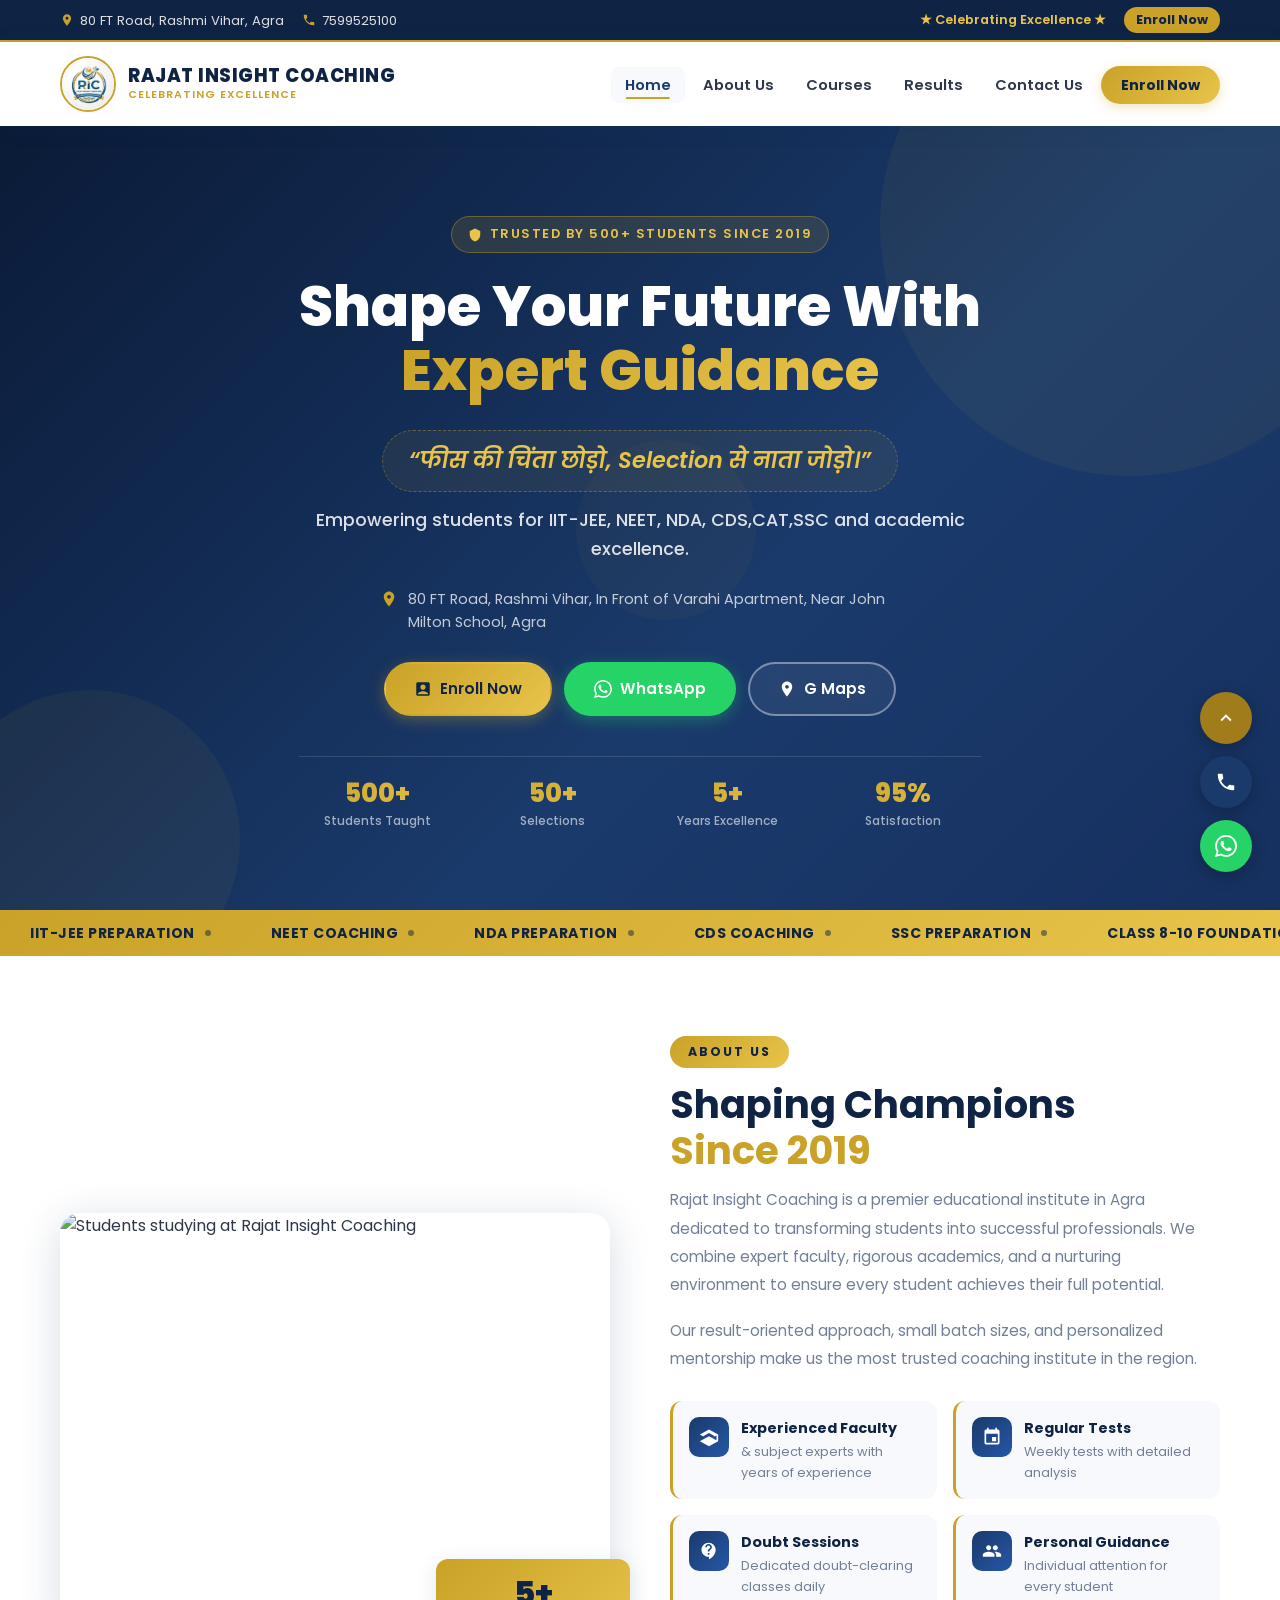
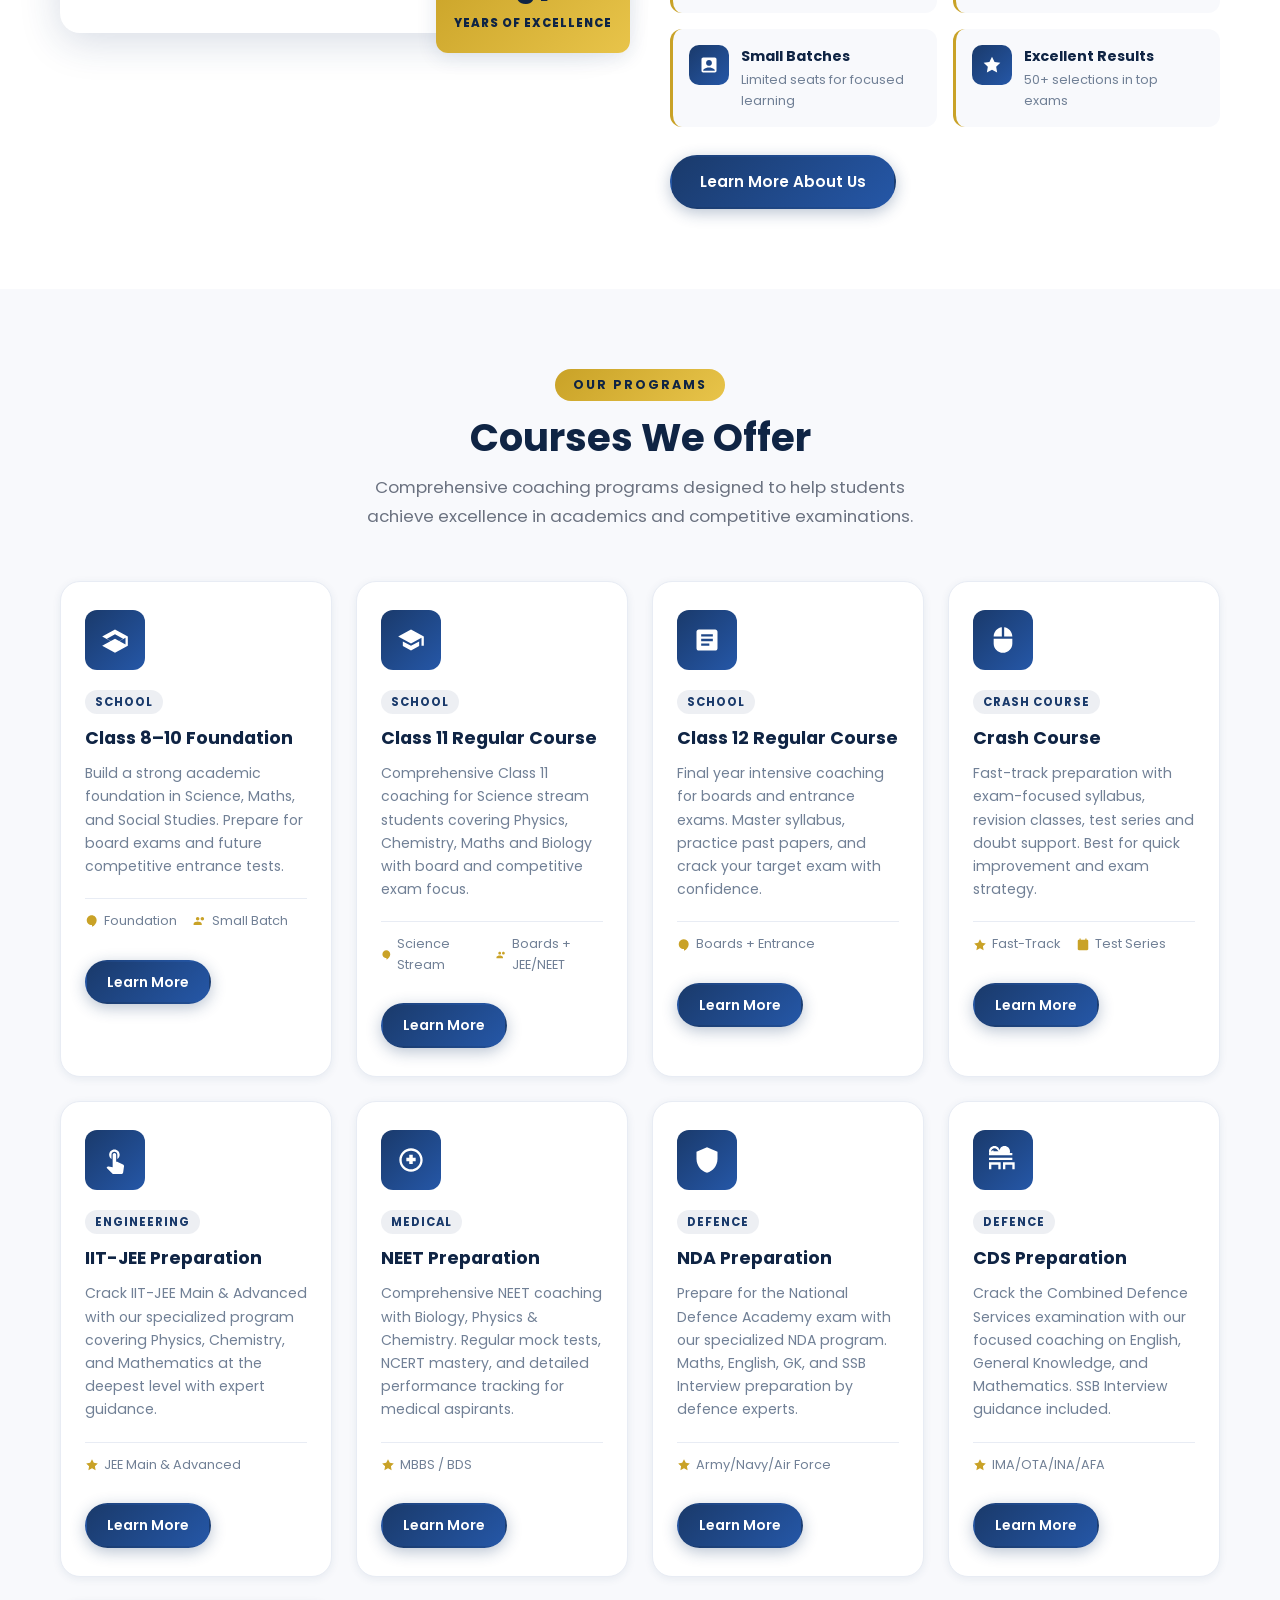
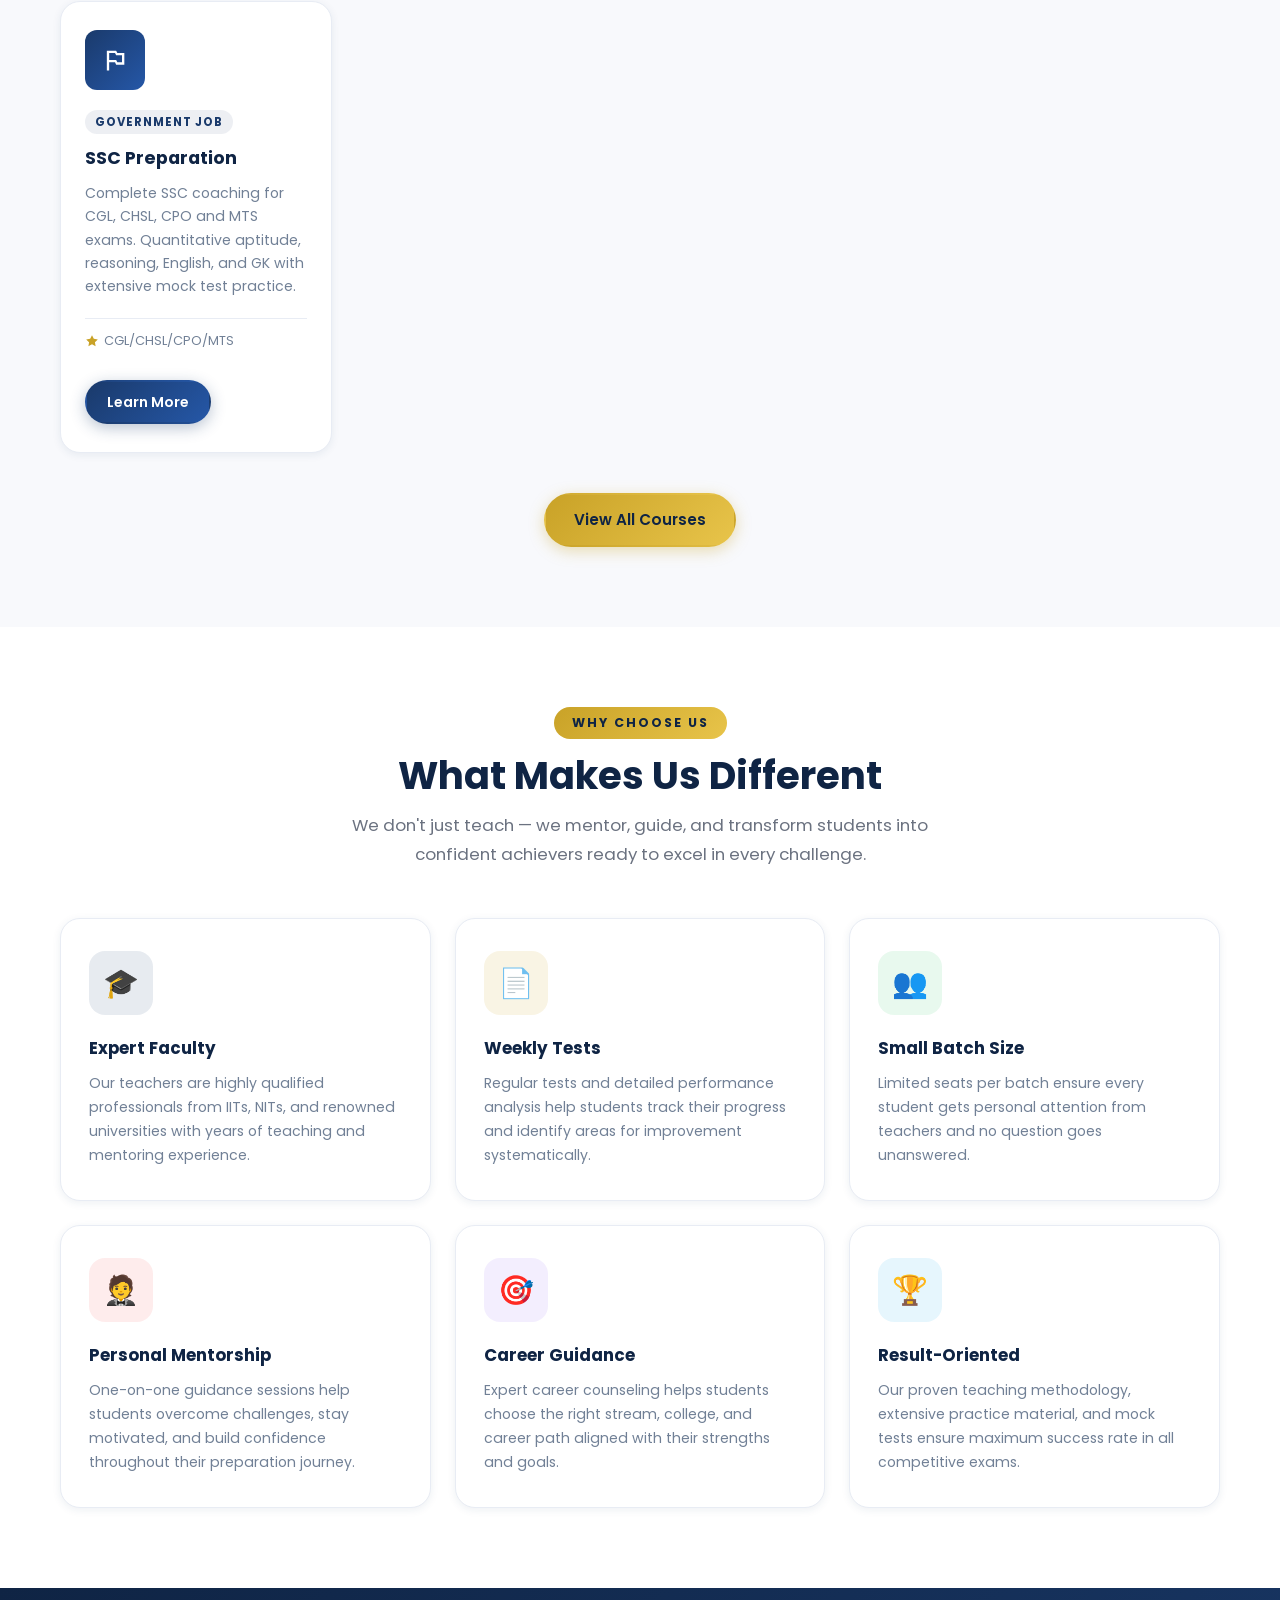
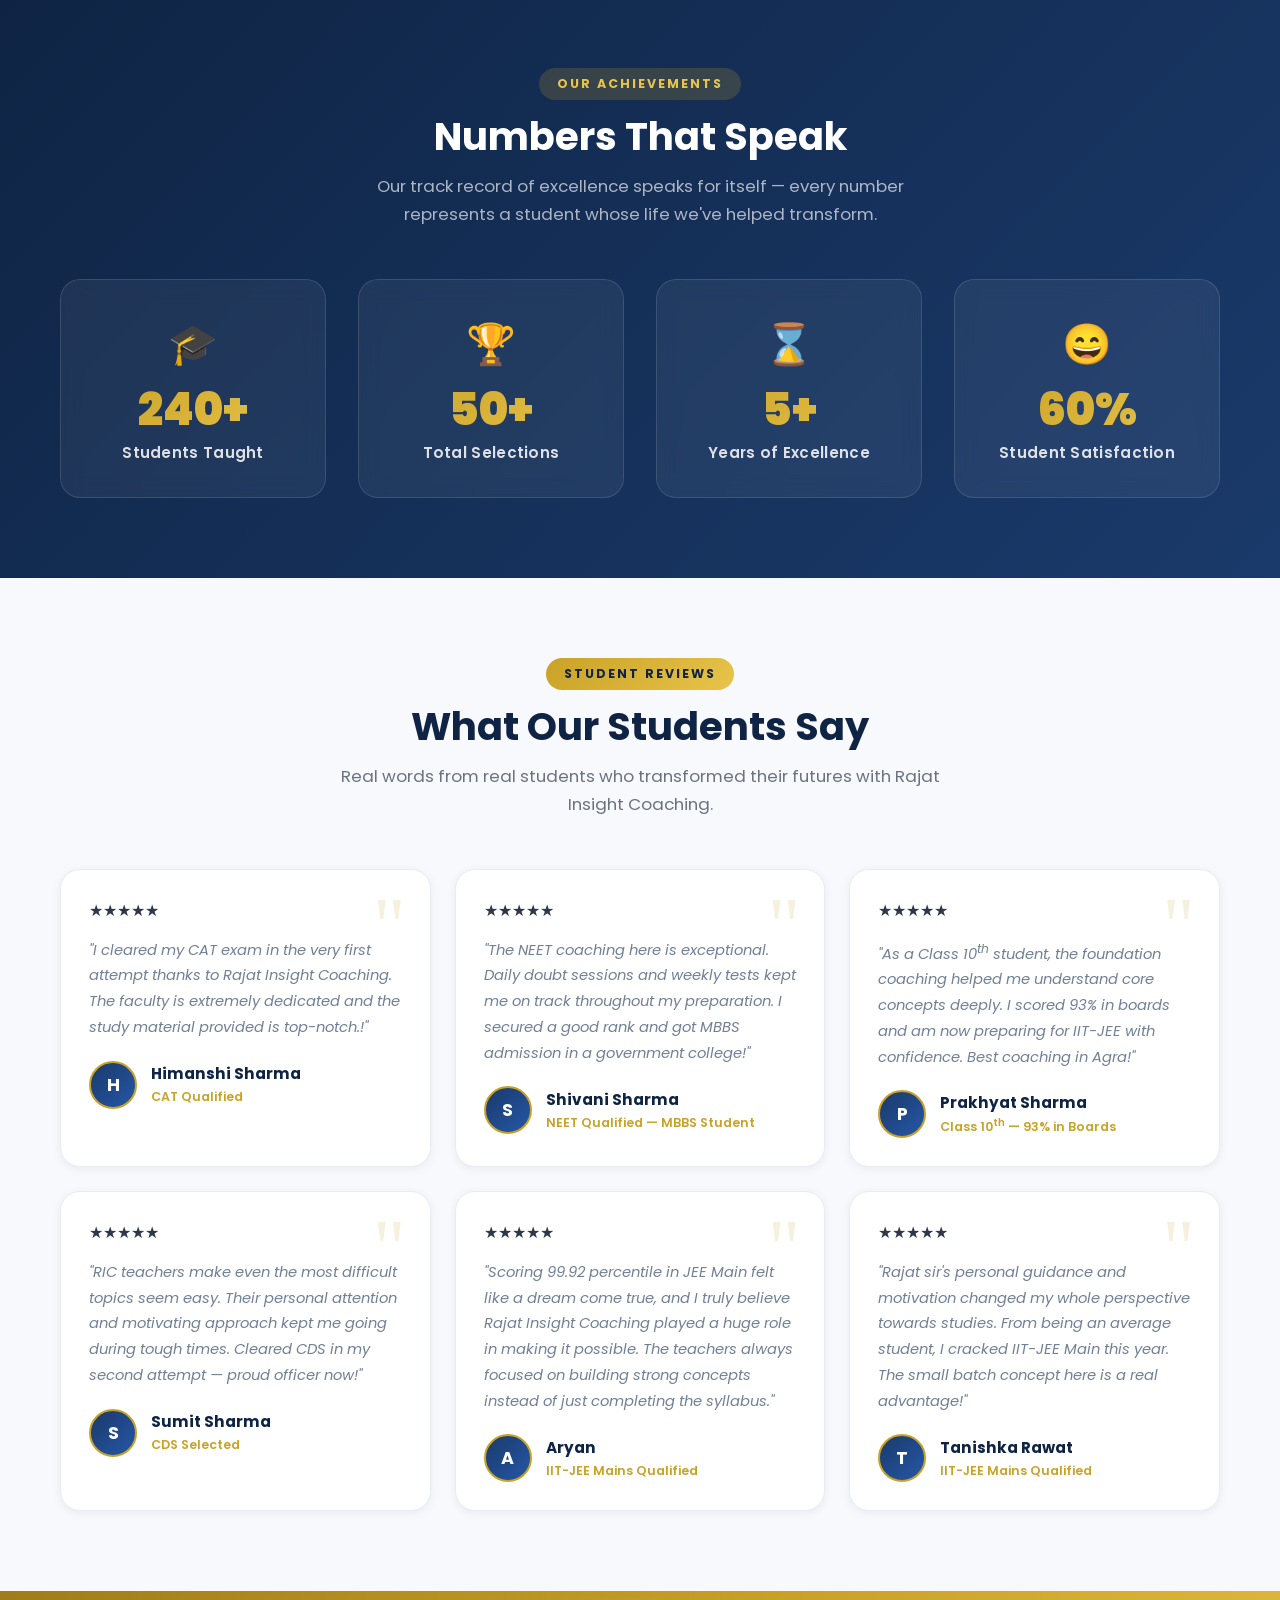
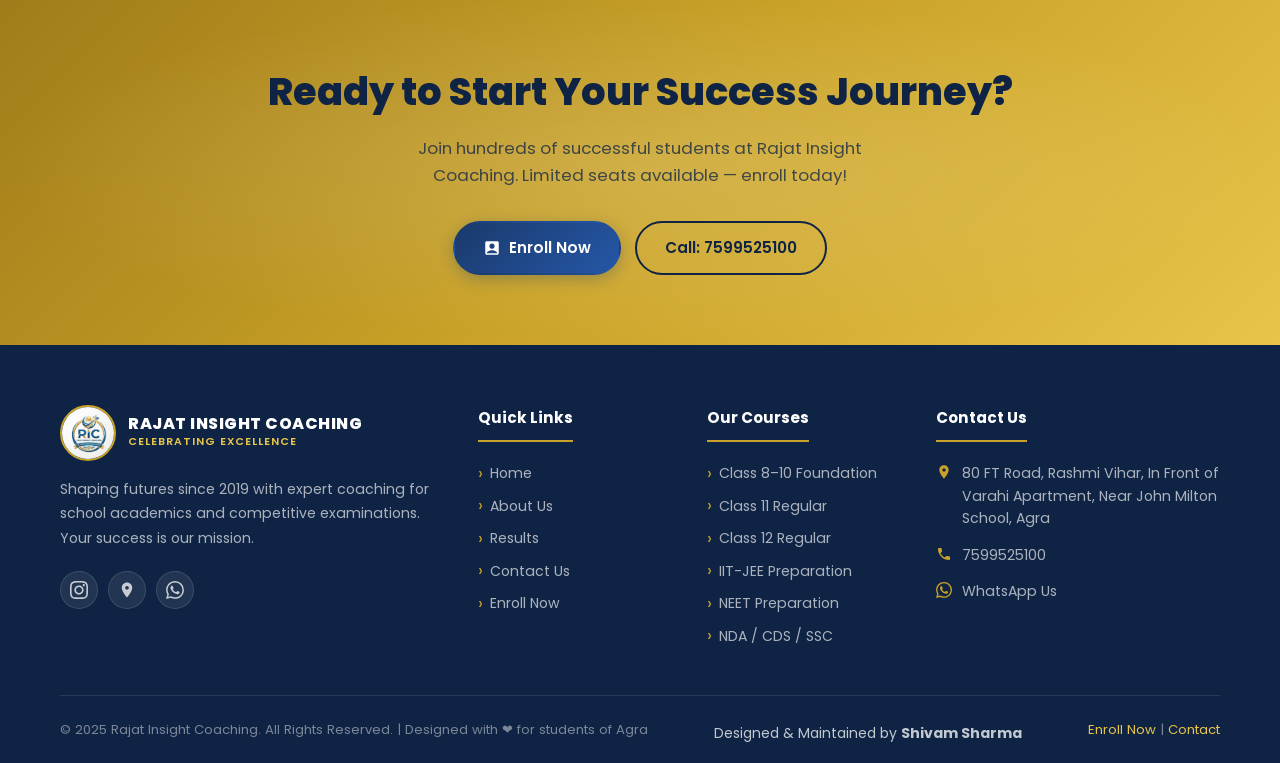
==== commit 8ca57995: "hii" ====
--- a/index.html
+++ b/index.html
@@ -437,7 +437,7 @@
         </div>
         <div class="testimonial-card animate-on-scroll animate-delay-2">
           <div class="stars">&#9733;&#9733;&#9733;&#9733;&#9733;</div>
-          <p class="testimonial-text">"Scoring 99.92 percentile in JEE Main felt like a dream come true, and I truly believe Rajat Insight Coaching played a huge role in making it possible. The teachers always focused on building strong concepts instead of just completing the syllabus.ss"</p>
+          <p class="testimonial-text">"Scoring 99.92 percentile in JEE Main felt like a dream come true, and I truly believe Rajat Insight Coaching played a huge role in making it possible. The teachers always focused on building strong concepts instead of just completing the syllabus."</p>
           <div class="testimonial-author">
             <div class="author-avatar">A</div>
             <div><div class="author-name">Aryan</div><div class="author-course">IIT-JEE Mains Qualified</div></div>
